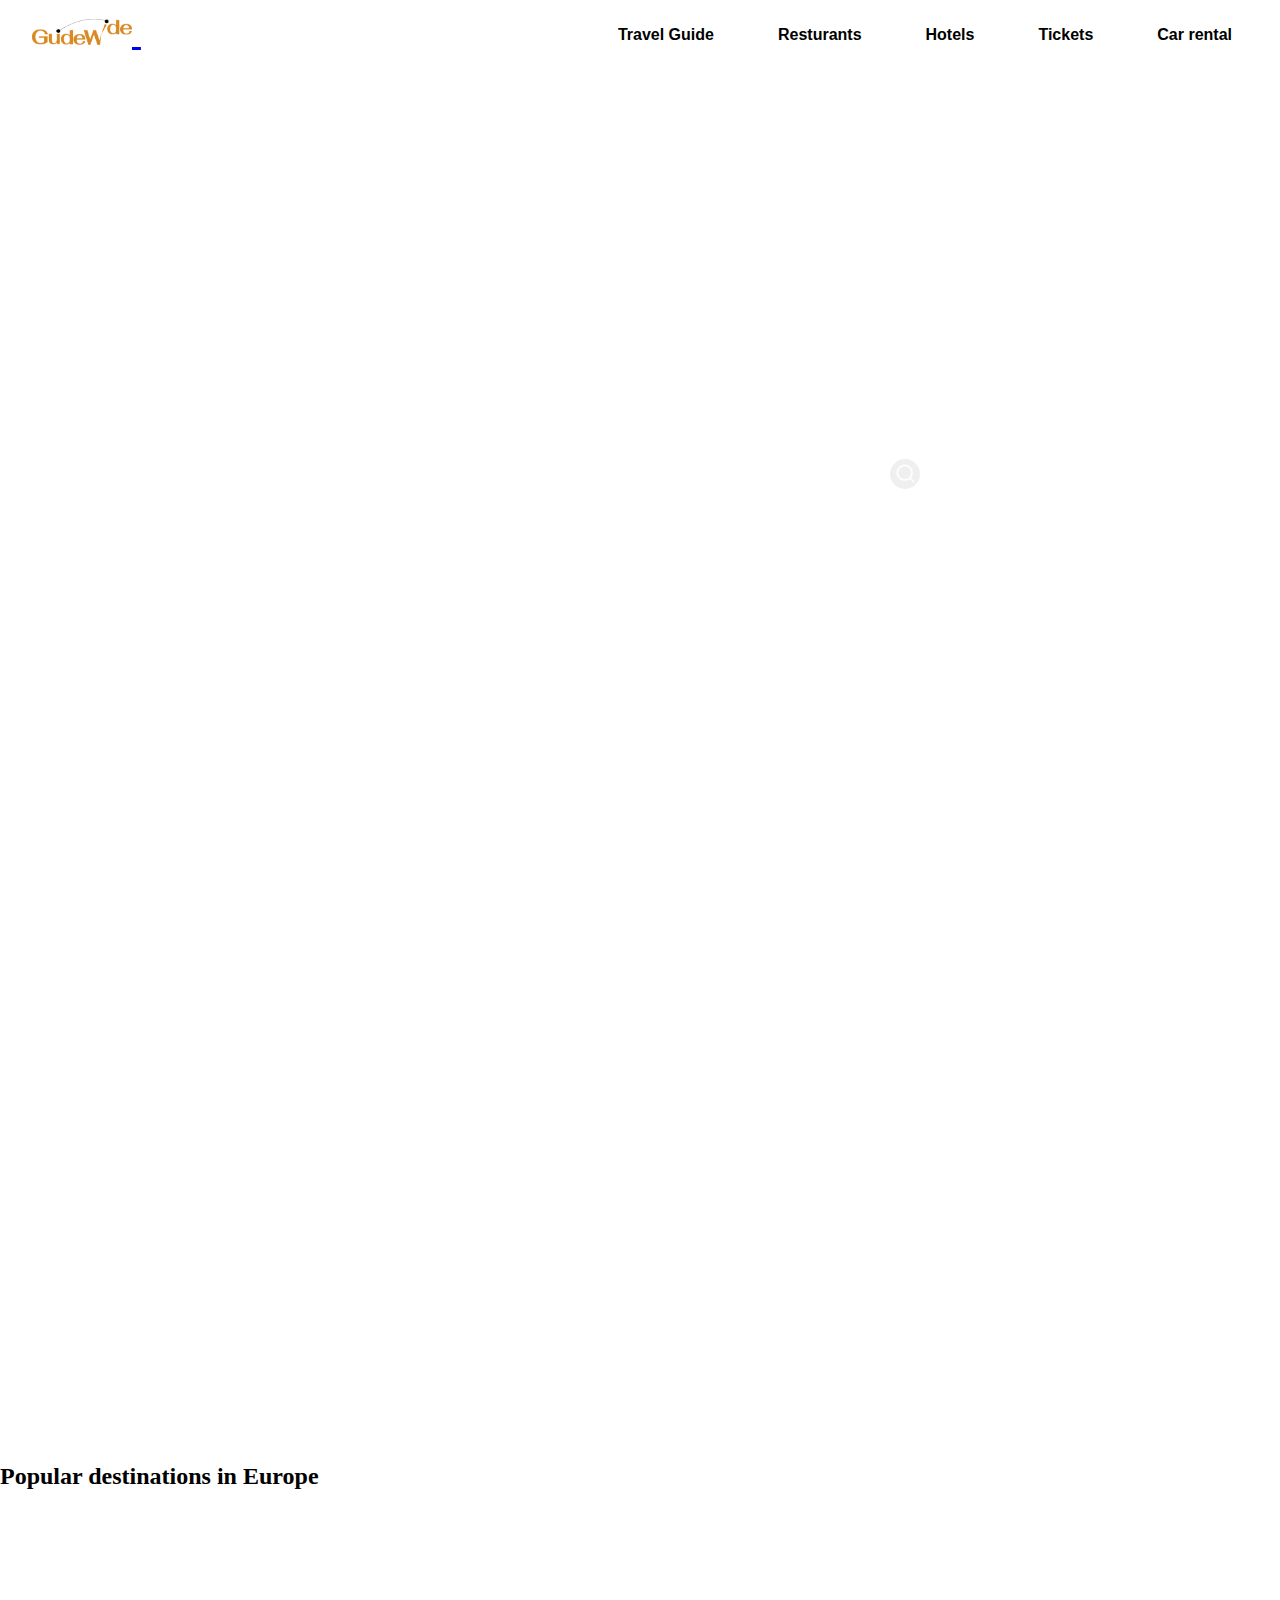
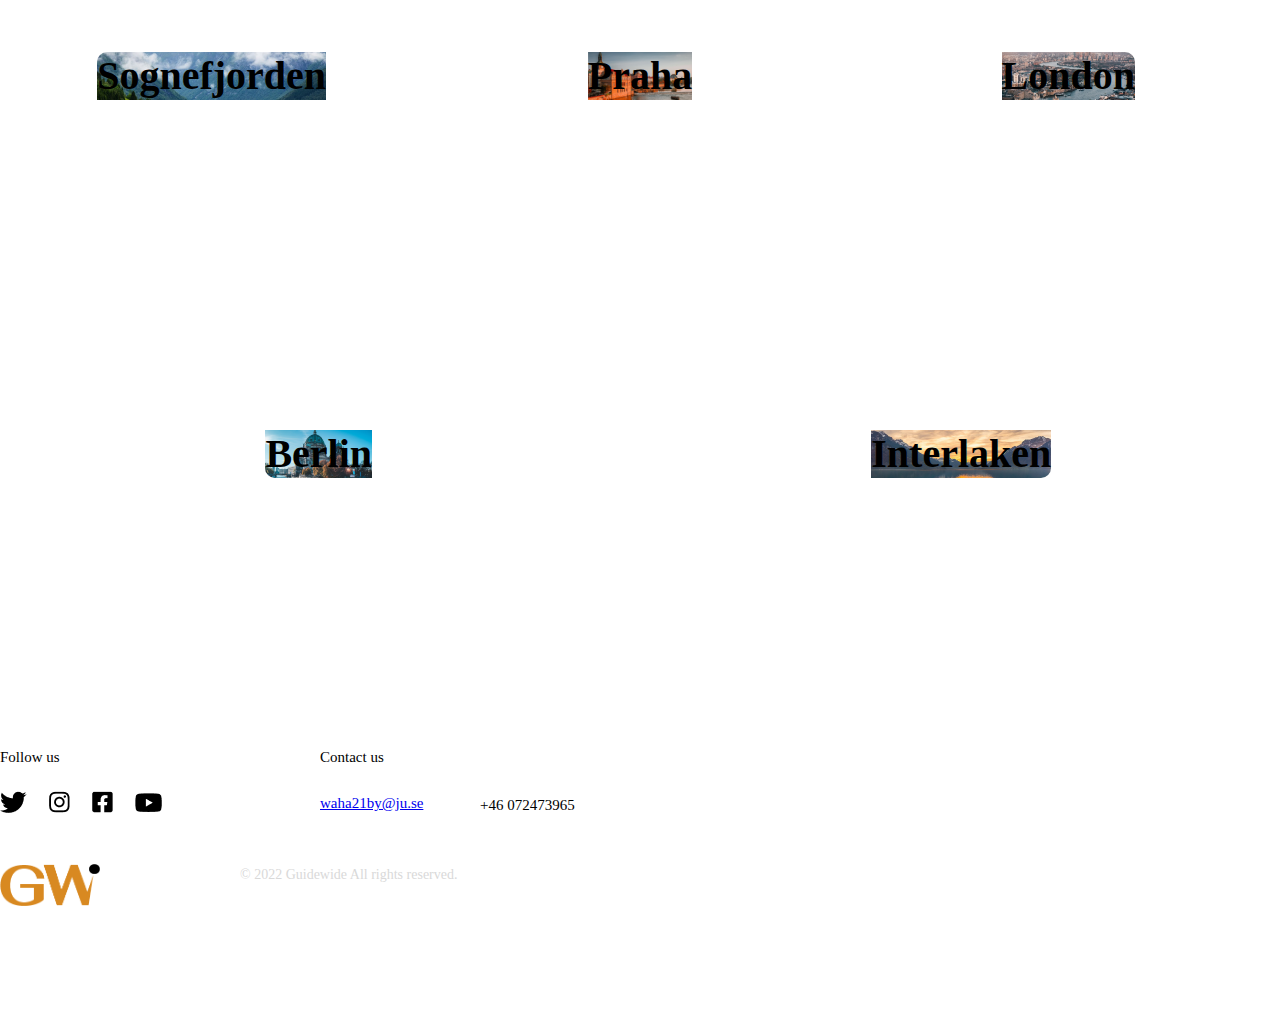
==== index.html @ 98cd961d "new" ====
<!DOCTYPE html>
<html>
  <head>
    <meta charest="utf-8" />
    <meta http-equiv="X-UA-Compatible" content="IE=edge" />
    <meta name="viewport" content="width=device-width, initial-scale=1.0" />
    <title>mainpage</title>
    <link rel="stylesheet" type="text/css" href="mainpage.css" />
    <style lang="scss" scoped></style>
  </head>
  <body>
    <nav>
      <div class="container">
        <h1>
          <a href="untitled-1.html">
            <img class="gw-logo" src="guidewide.png" alt="logo" />
          </a>
          <a href="untitled-1.html">
            <img class="gw-logo-2" src="logo-2.png" alt="small-logo" />
          </a>
        </h1>
        <div class="menu">
          <a href="#">Travel Guide</a>
          <a href="#">Resturants</a>
          <a href="#" class="is-active">Hotels</a>
          <a href="#">Tickets</a>
          <a href="#">Car rental</a>
        </div>
        <!-- class="is-active" Put this in one of the toolbars a href tags to make it always be active (like you are on the page) -->

        <button class="hamburger">
          <span></span>
          <span></span>
          <span></span>
        </button>
      </div>
    </nav>

    <!-- Scrolling-images -->

    <div class="Scrolling-images">
      <img src="Group 2.png" alt="" class="cities" />
      <form action="" class="search-bar">
        <input type="text" name="q" />
        <button type="submit">
          <img class="search" src="search.png" alt="searchicon" />
        </button>
      </form>
    </div>

    <br />
    <br />

    <!-- popular -->
    <div class="popular">
      <p class="p-name">Popular destinations in Europe</p>
      <br />
      <br />
      <div class="p">
        <div class="p-guid">
          <div class="Sognefjorden"><p class="p-photo">Sognefjorden</p></div>
          <div class="Praha"><p class="p-photo">Praha</p></div>
          <div class="London"><p class="p-photo">London</p></div>
          <div class="Berlin"><p class="p-photo">Berlin</p></div>
          <div class="Interlaken"><p class="p-photo">Interlaken</p></div>
        </div>
      </div>
    </div>
    <br />
    <br />
    <br />
    <br />
    <br />
    <div class="contect">
      <div class="c">
        <p class="follow-us">Follow us</p>
        <p class="contact-us">Contact us</p>
        <p class="phonenumber">+46 072473965</p>
        <a href="waha21by@ju.se" class="ema">waha21by@ju.se </a>
        <img src="icons.png" alt="icons" class="icons" />
      </div>
    </div>
    <br />
    <br />
    <br />
    <div class="footer">
      <div class="f">
        <img src="logo-2.png" alt="Logotype-small" class="Logotype-small" />
        <p class="footertext">© 2022 Guidewide All rights reserved.</p>
      </div>
    </div>
    <script src="main.js"></script>
  </body>
</html>
---- mainpage.css ----
<<<<<<< HEAD
=======
body
{
    position: relative;
    width: 100%;
    margin: auto;
    height: 1024px;
    overflow-y: scroll;
}
.footer
{
    position: absolute;
    width: 100%;
    height: 100px;
    top: 2435px;/* Set specific height according to content */
    background-color: #484848
}
.f
{
    width: 1440px;
    height: 100px;
    margin: 0 auto;
}
.footertext{
    position: relative;
    width: 295px;
    height: 18px;
    left: 90px;
    top: -10px;
    font-family: 'Inter';
    font-style: normal;
    font-weight: 200;
    font-size: 14px;
    line-height: 17px;
    color: #D9D9D9;
}
.logotype-small
{
    position: relative;
    width: 60px;
    margin-left: 30px;
    margin-top: 10px;
}
.contect
{
    position: absolute;
    width: 100%;
    height: 55px;
    top: 2349px;
}
.c
{
    width: 1440px;
    height: 55px;
    margin: 0 auto;
    display: grid; 
    grid-auto-columns: 1fr; 
    grid-template-columns: 25% 12.5% 12.5% 50%; 
    grid-template-rows: 25px 30px; 
    grid-template-areas: 
      "follow-us contact-us contact-us ."
      "icons ema phonenumber ."; 
    justify-items: stretch; 
  }

.follow-us 
{ 
    grid-area: follow-us; 
    font-family: 'Inter';
    font-style: normal;
    /* font-weight: 500; */
    font-size: 15px;
    /* line-height: 24px; */
}
.contact-us 
{ 
    grid-area: contact-us; 
    font-family: 'Inter';
    font-style: normal;
    /* font-weight: 500; */
    font-size: 15px;
    /* line-height: 24px; */
}
.icons 
{ 
    grid-area: icons; 
    max-width:162px;
}
.ema 
{ 
    grid-area: ema; 
    font-family: 'Inter';
    font-style: normal;
    font-weight: 400;
    font-size: 15px;
    line-height: 24px;
}
.phonenumber 
{ 
    grid-area: phonenumber; 
    font-family: 'Inter';
    font-style: normal;
    font-weight: 400;
    font-size: 15px;
    line-height: 29px;
}
.ema,.icons
{
    transform: translate(0px,17px);
}

/*                      */

.popular
{
    position: absolute;
    width: 100%;
    height: 755px;
    top: 1462px;
}
.p
{
    width: 1440px;
    height: 755px;
    margin: 0 auto;
}
.p-name
{
    font-family: 'Inter';
    font-style: normal;
    font-weight: 600;
    font-size: 24px;
    line-height: 29px;
}
.p-guid
{
    display: grid; 
    grid-auto-columns: 1fr; 
    grid-template-columns: 219px 219px 219px 219px 219px 219px; 
    grid-template-rows: 311px 365px; 
    gap: 0em 0px; 
    grid-template-areas: 
      "Sognefjorden Sognefjorden Praha Praha London London"
      "Berlin Berlin Berlin Interlaken Interlaken Interlaken"; 
    justify-items: center; 
    align-items: center;
}
.Sognefjorden 
{ 
    /* width: 438px;
    height: 311px; */
    grid-area: Sognefjorden; 
    border-radius: 10px 0px 0px 0px;
    background: url("Rectangle 16.jpg");
}
.Praha
{ 
    /* width: 438px;
    height: 311px; */
    grid-area: Praha; 
    background: url("Rectangle 17.jpg");
}
.London 
{ 
    grid-area: London; 
    border-radius: 0px 10px 0px 0px;
    background: url("Rectangle 18.jpg");
}
.Berlin 
{ 
    /* width: 658px;
    height: 365px; */
    grid-area: Berlin; 
    border-radius: 0px 0px 0px 10px;
    background: url("Rectangle 19.jpg");
}
.Interlaken 
{ 
    /* width: 658px;
    height: 365px; */
    grid-area: Interlaken; 
    border-radius: 0px 0px 10px 0px;
    background: url("Rectangle 20.jpg");
}
.p-photo
{
    font-family: 'Inter';
    font-style: normal;
    font-weight: 700;
    font-size: 40px;
    line-height: 48px;
}
>>>>>>> 14fe609f435443db5be80277ffaf042b148bdc26
:root {
    --primary: #d88921;
    --light: #eeeeee;
    --dark: #777777;
    --spacer: 1rem;
  }
  * {
    margin: 0;
    padding: 0;
    box-sizing: border-box;
    font-family: Arial, Helvetica, sans-serif;
  }
  /*list color (toolbar)*/
  li {
    color: #ffffff;
  }
  .gw-logo {
    width: 100px;
  }
  .gw-logo-2 {
    visibility: hidden;
    width: 60px;
  }
  /* Alignment for toolbar */
  .container {
    max-width: 1280px;
    margin: 0 auto;
    display: flex;
    align-items: center;
    justify-content: space-between;
  }
  /*nav: properties for toolbar color etc*/
  nav {
    background-color: var(--dark);
    padding: 16px 32px;
    border-bottom: 3px solid var(--primary);
  }
  /*Hamburger */
  .menu {
    display: none;
    flex: 1 1 0%;
    justify-content: flex-end;
    margin: 0px -16px;
  }
  /* Border and properties for "about..." in toolbar*/
  .menu a {
    color: var(--light);
    margin: 0 16px;
    font-weight: 600;
    text-decoration: none;
    transition: 0.4s;
    padding: 8px 16px;
    border-radius: 99px;
  }
  
  /*Higlighting which page we are on*/
  /*When hover is orange*/
  .menu a.is-active,
  .menu a:hover {
    background-color: var(--primary);
  }
  
  .hamburger {
    display: block;
    position: relative;
    z-index: 1;
  
    user-select: none;
  
    appearance: "none";
    border: none;
    outline: none;
    background: none;
    cursor: pointer;
  }
  
  .hamburger span {
    display: block;
    width: 33px;
    height: 4px;
    margin-bottom: 5px;
    position: relative;
  
    background-color: var(--light);
    border-radius: 6px;
    z-index: 1;
  
    transform-origin: 0 0;
  
    transition: 0.4s;
  }
  
  .hamburger:hover span:nth-child(2) {
    transform: translateX(10px);
    background-color: var(--primary);
  }
  
  .hamburger.is-active span:nth-child(1) {
    transform: translate(0px, -2px) rotate(45deg);
  }
  
  .hamburger.is-active span:nth-child(3) {
    transform: translate(-3px, 3px) rotate(-45deg);
  }
  
  .hamburger.is-active span:nth-child(2) {
    opacity: 0;
    transform: translateX (15px);
  }
  
  .hamburger.is-active:hover span {
    background-color: var(--primary);
  }
  /* Berlin picture with properties */
  .Scrolling-images {
    width: 100%;
    min-height: 810px;
    /* padding: 5%; */
    /* z-index: -1; */
    
                                
    display: flex;
    align-items: center;
    justify-content: center;
  }
  .city{
    /* position: absolute; */
    /* width: 4320px; */
    /* height: 810px; */
    overscroll-behavior-inline: contain;
  }
  /*search bar properties to fit image of berlin*/
  .search-bar {
    z-index: 1;
    width: 100%;
    max-width: 600px;
    height: 40px;
    background: rgba(255, 255, 255, 0.6);
    display: flex;
    align-items: center;
    border-radius: 60px;
    padding: 10px 20px;

  }
  /*search-bar input field style to fit */
  .search-bar input {
    background: transparent;
    flex: 1;
    border: 0;
    outline: none;
    padding: 24px 20px;
    font-size: 20px;

  }
  /*img in search-bar*/
  .search-bar button img {
    width: 20px;
  }
  .search-bar button {
    border-radius: 50%;
    border: 0;
    width: 30px;
    height: 30px;
    cursor: pointer;
  }
  .top-3 {
    margin-left: 90px;
    margin-top: -170px;
    position: absolute;
    color: #eeeeee;
    font-family: "Gill Sans", "Gill Sans MT", Calibri, "Trebuchet MS", sans-serif;
  }
  
  /*Scroll for pictures*/
  
  .media-scroller {
    display: grid;
    gap: var(--spacer);
    grid-auto-flow: column;
    grid-auto-columns: 30%;
  
    overflow-x: auto;
    overscroll-behavior-inline: contain;
    padding: 0 var(--spacer) var(--spacer);
  }
  .media-element {
    display: grid;
    grid-template-rows: min-content;
    gap: var(--spacer);
    padding: var(--spacer);
    background: whitesmoke;
    border-radius: 10px;
    box-shadow: 2px 2px #eeeeee;
  }
  .media-element > img {
    inline-size: 100%;
    aspect-ratio: 16 / 9;
    object-fit: cover;
  }
  
  /*Paragraph in hotel*/
  .media-element > p {
    font-family: "Gill Sans", "Gill Sans MT", Calibri, "Trebuchet MS", sans-serif;
    text-align: center;
  }
  
  /*At what pixels will the hamburger show up */
  @media (min-width: 880px) {
    .hamburger {
      display: none;
    }
    .menu {
      display: flex;
    }
  }
  /*At what pictures we swap big logo to small*/
  @media (max-width: 880px) {
    .gw-logo {
      display: none;
    }
  }
  @media (max-width: 880px) {
    .gw-logo-2 {
      visibility: visible;
    }
  }
  /* footer */
  
  footer {
    width: 100%;
    height: 100px;
    background: #444444;
    /* I don't not why I can not set background  */
  }
  
  .f {
    max-width: 1280px;
    margin: 0 auto;
    display: flex;
    gap: 50px;
    align-items: center;
    justify-content: flex-start;
  }
  
  .Logotype-small{
    max-width: 100px;
  }
  /* popular */
  .popular{
    width: 100%;
    height: 755px;
  }
  .p-name ,.p {
    max-width: 1280px;
    margin: 0 auto;
  }  
  .p-name{
    font-family: 'Inter';
    font-style: normal;
    font-weight: 600;
    font-size: 24px;
    line-height: 29px;
  }
  
  .p-guid { 
    height: 750px;
    display: grid; 
    grid-auto-columns: 1fr; 
    grid-template-columns: 1fr 1fr 1fr 1fr 1fr 1fr; 
    grid-template-rows: 0.8fr 1.2fr; 
    gap: 5px 5px; 
    grid-template-areas: 
      "Sognefjorden Sognefjorden Praha Praha London London"
      "Berlin Berlin Berlin Interlaken Interlaken Interlaken"; 
    /* justify-content: center; 
    align-content: center; */
    font-family: 'Inter';
    font-style: normal;
    font-weight: 700;
    font-size: 42px;
    line-height: 51px;
    vertical-align: middle;
    text-align: center;
  }

.Sognefjorden { 
grid-area: Sognefjorden; 
background-image: url('Rectangle 16.jpg');
background-position: center;
background-size: cover;
border-radius: 10px 0px 0px 0px;
}
.Praha { 
grid-area: Praha; 
background-image: url('Rectangle 17.jpg');
background-position: center;
background-size: cover;
}
.London { 
grid-area: London; 
background-image: url('Rectangle\ 18.png');
background-position: center;
background-size: cover;
border-radius: 0px 10px 0px 0px;
}
.Berlin { 
grid-area: Berlin; 
background-image: url('Rectangle\ 19.png');
background-position: center;
background-size: cover;
border-radius: 0px 0px 0px 10px;
}
.Interlaken { 
grid-area: Interlaken; 
background-image: url('Rectangle\ 20.png');
background-position: center;
background-size: cover;
border-radius: 0px 0px 10px 0px;
}
/* footer */

.footer {
width: 100%;
height: 200px;
background: var(--dark);
}
.footer-text {
color: #ffffff;
}

.f {
max-width: 1350px;
margin: 0 auto;
display: flex;
gap: 50px;
align-items: center;
justify-content: flex-start;
}

.logotype-small {
max-width: 60px;
margin-top: 10px;
margin-left: 30px;
}
/* contect */
.contect {
width: 100%;
height: 55px;
}
.c {
max-width: 1280px;
height: 55px;
margin: 0 auto;
display: grid;
grid-auto-columns: 1fr;
grid-template-columns: 25% 12.5% 12.5% 50%;
grid-template-rows: 25px 50px;
grid-template-areas:
    "follow-us contact-us contact-us ."
    "icons ema phonenumber .";
justify-items: stretch;
}
.follow-us 
{ 
    grid-area: follow-us; 
    font-family: 'Inter';
    font-style: normal;
    font-size: 15px;
}
.contact-us 
{ 
    grid-area: contact-us; 
    font-family: 'Inter';
    font-style: normal;
    font-size: 15px;
}
.icons {
grid-area: icons;
max-width: 162px;
}
.ema {
grid-area: ema;
font-family: "Inter";
font-style: normal;
font-weight: 400;
font-size: 15px;
line-height: 24px;
}
.phonenumber {
grid-area: phonenumber;
font-family: "Inter";
font-style: normal;
font-weight: 400;
font-size: 15px;
line-height: 29px;
}
.ema,
.icons,
.phonenumber {
transform: translate(0px, 17px);
}
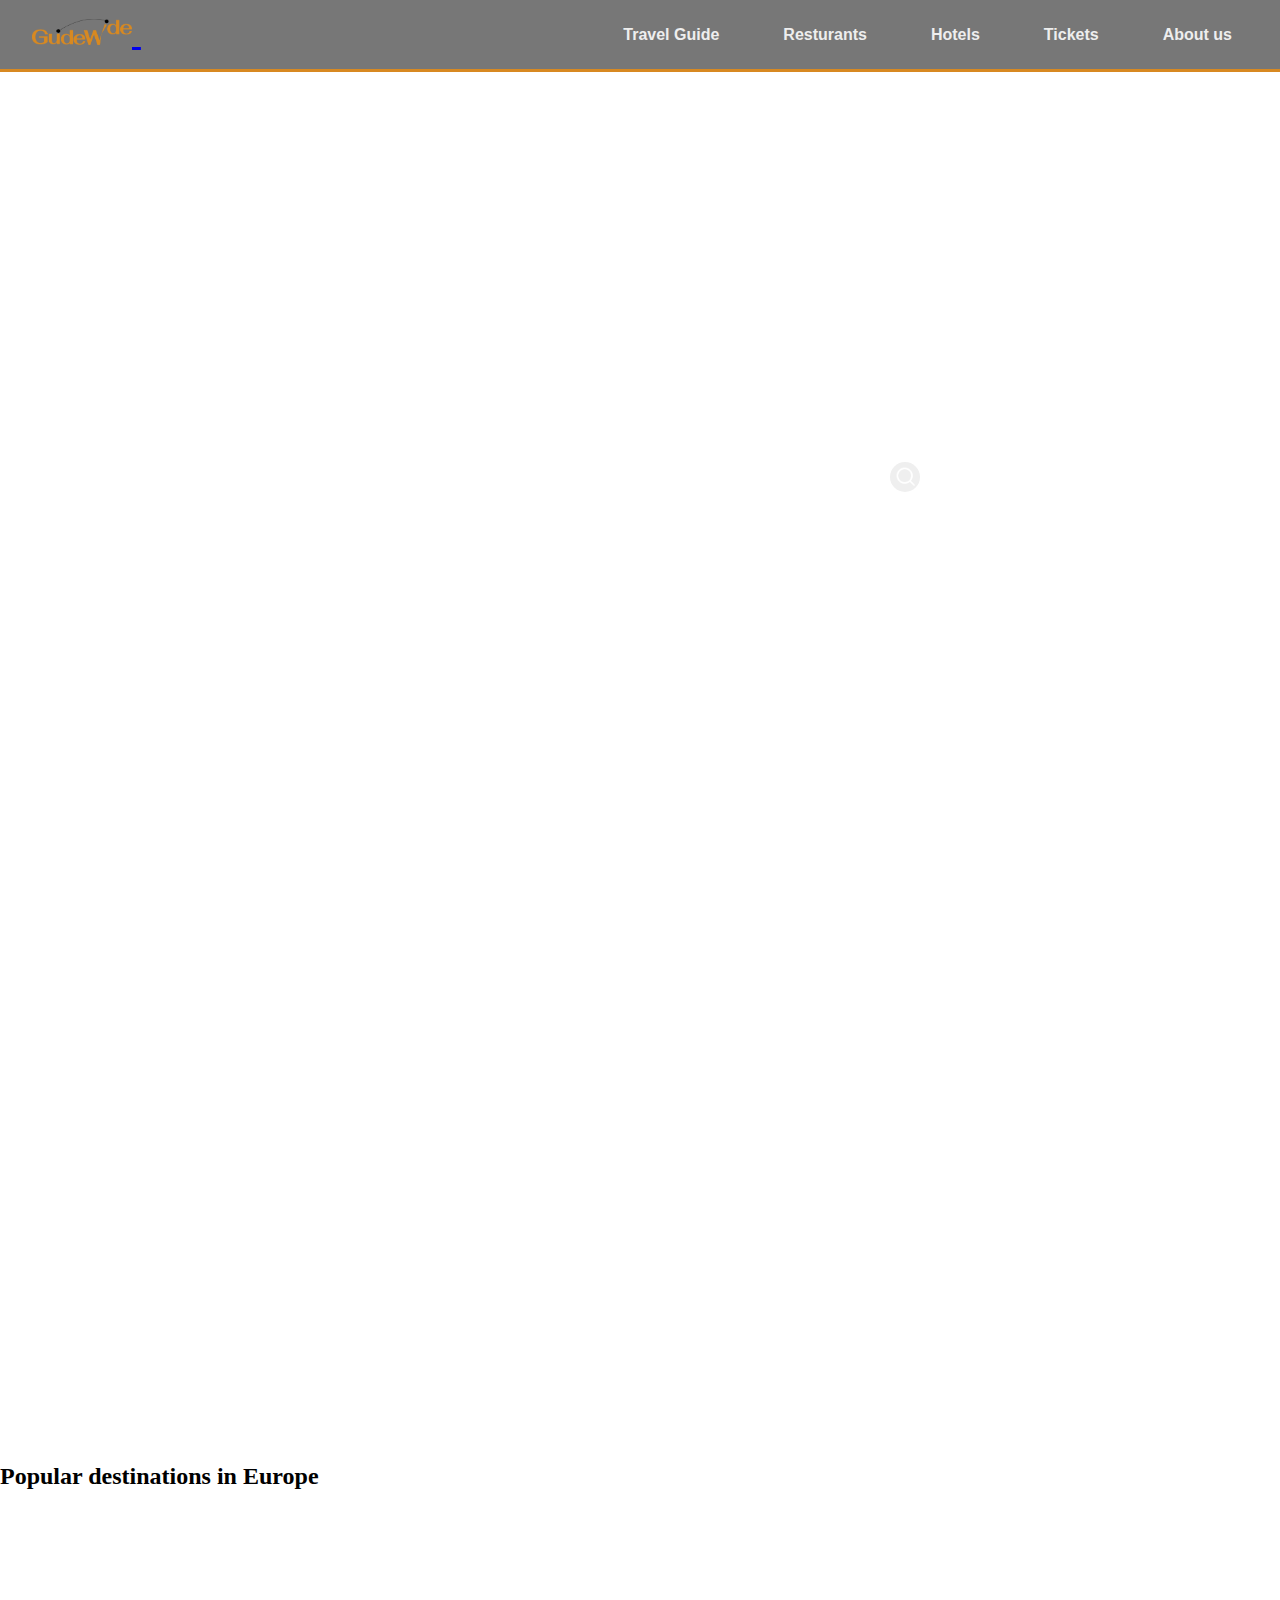
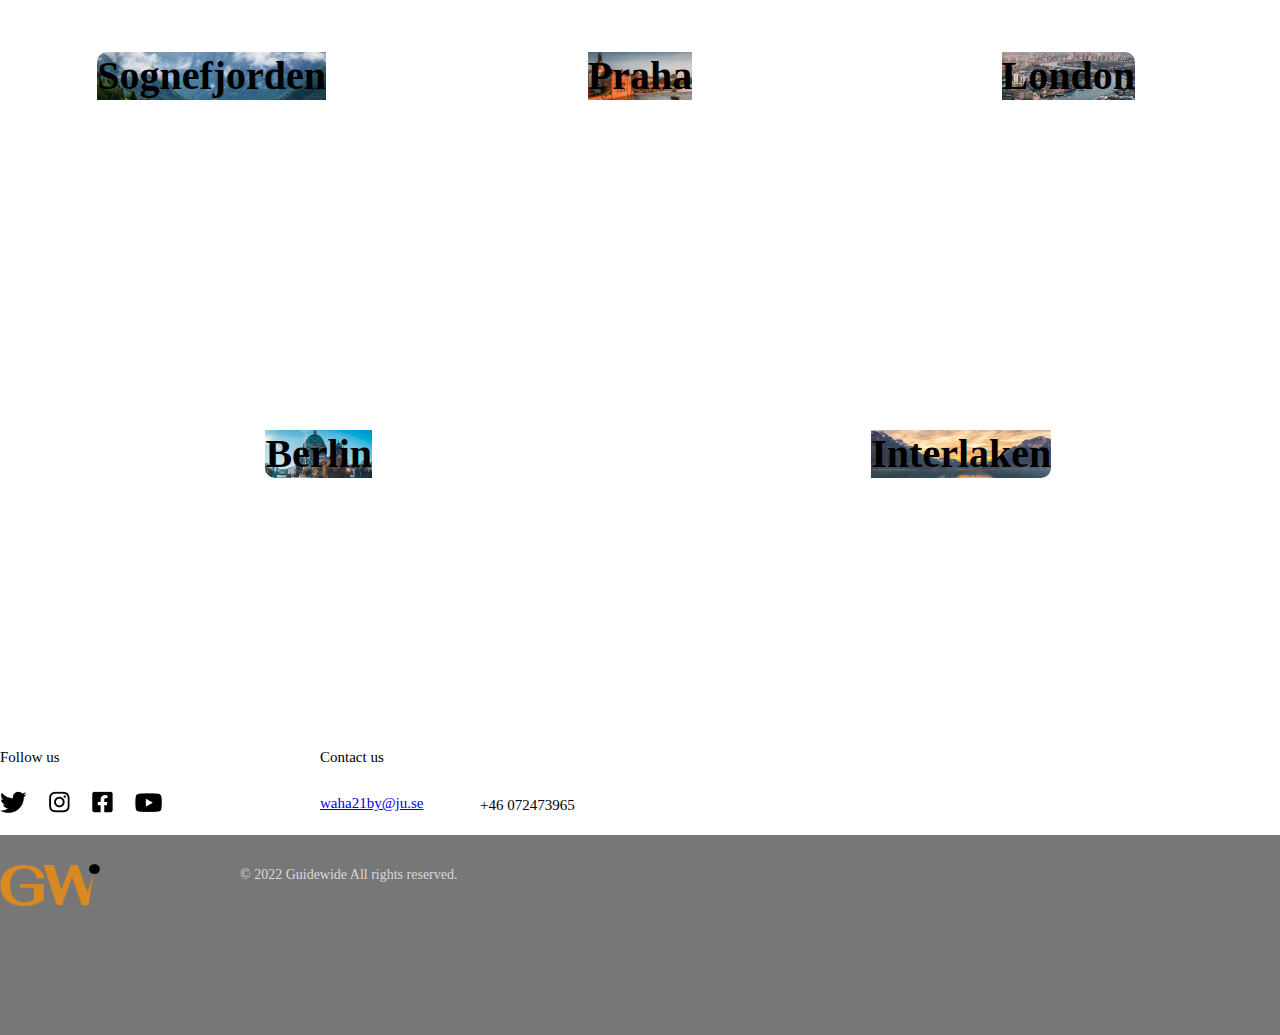
==== commit 0312cc12: "changes to name in files" ====
--- a/index.html
+++ b/index.html
@@ -12,19 +12,19 @@
     <nav>
       <div class="container">
         <h1>
-          <a href="untitled-1.html">
+          <a href="index.html">
             <img class="gw-logo" src="guidewide.png" alt="logo" />
           </a>
-          <a href="untitled-1.html">
+          <a href="index.html">
             <img class="gw-logo-2" src="logo-2.png" alt="small-logo" />
           </a>
         </h1>
         <div class="menu">
           <a href="#">Travel Guide</a>
           <a href="#">Resturants</a>
-          <a href="#" class="is-active">Hotels</a>
+          <a href="hotel.html">Hotels</a>
           <a href="#">Tickets</a>
-          <a href="#">Car rental</a>
+          <a href="#">About us</a>
         </div>
         <!-- class="is-active" Put this in one of the toolbars a href tags to make it always be active (like you are on the page) -->
 
--- a/mainpage.css
+++ b/mainpage.css
@@ -1,5 +1,3 @@
-<<<<<<< HEAD
-=======
 body
 {
     position: relative;
@@ -191,7 +189,7 @@
     font-size: 40px;
     line-height: 48px;
 }
->>>>>>> 14fe609f435443db5be80277ffaf042b148bdc26
+
 :root {
     --primary: #d88921;
     --light: #eeeeee;
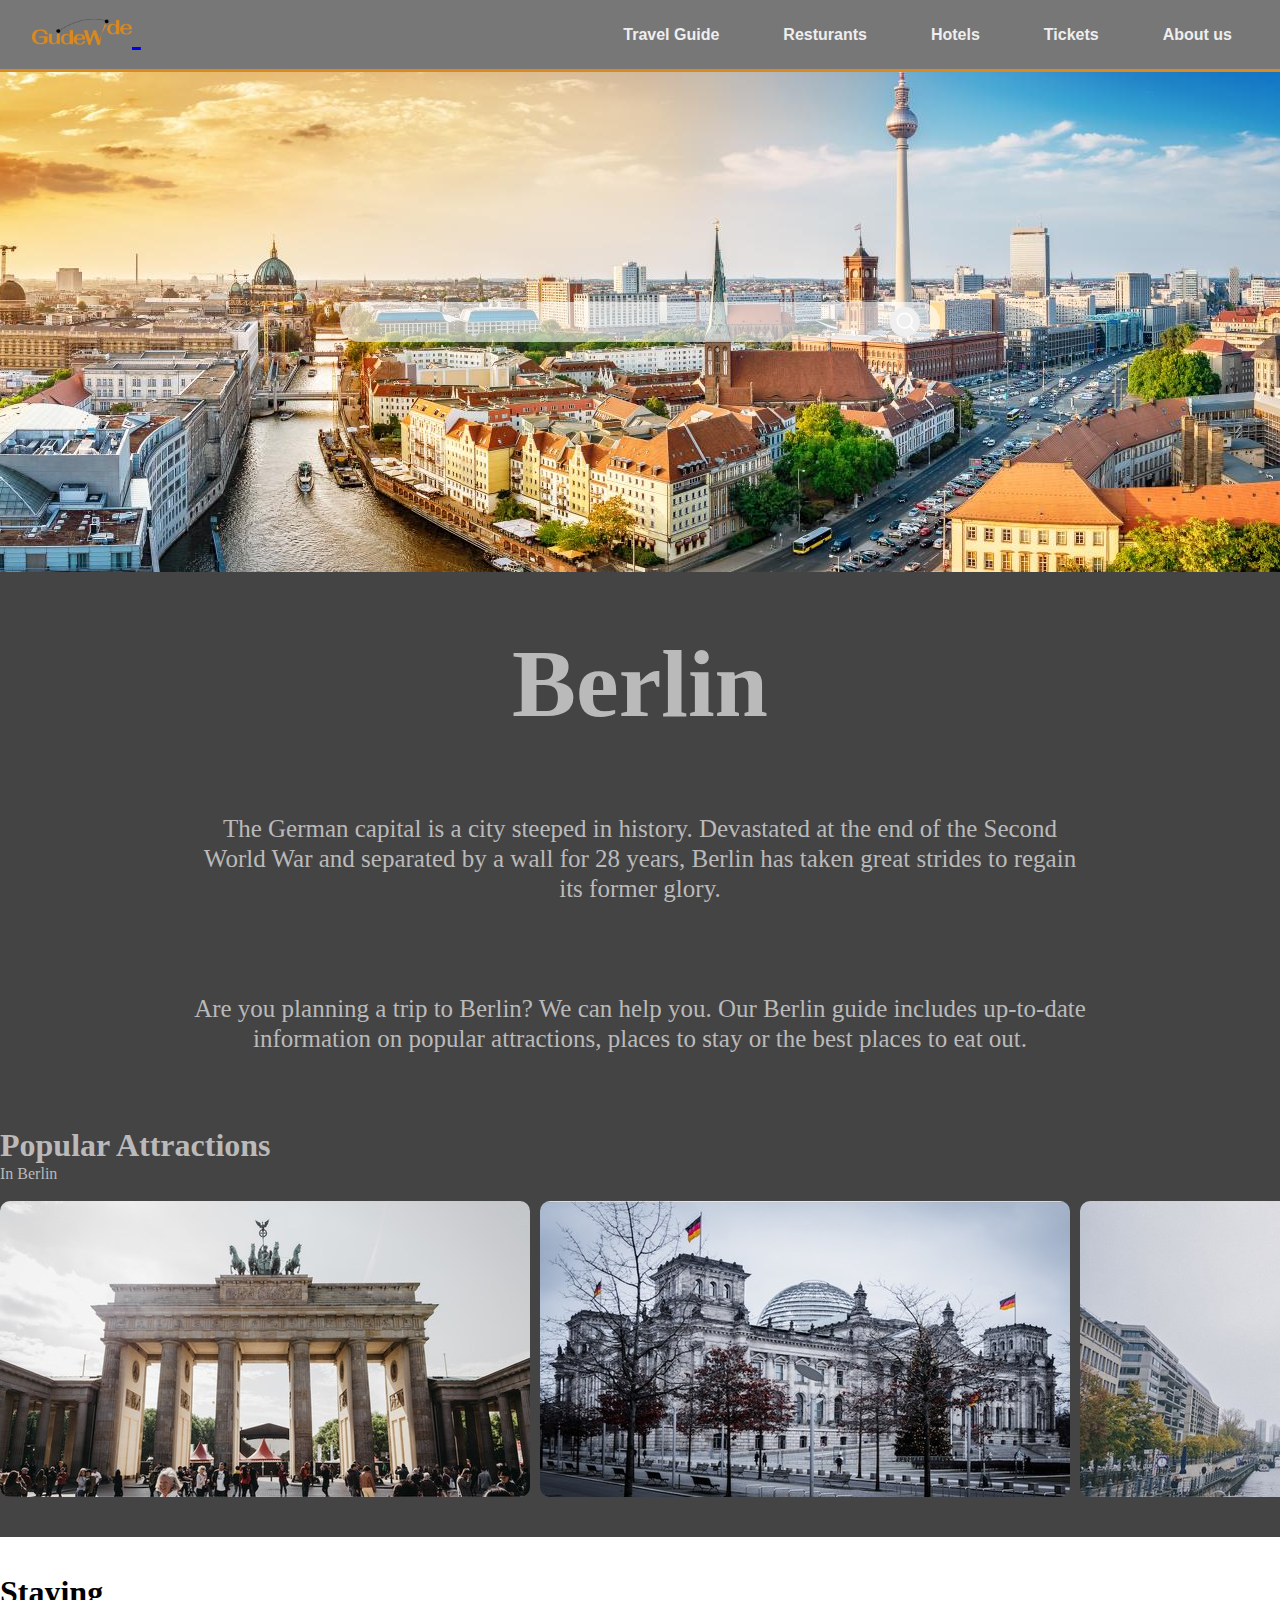
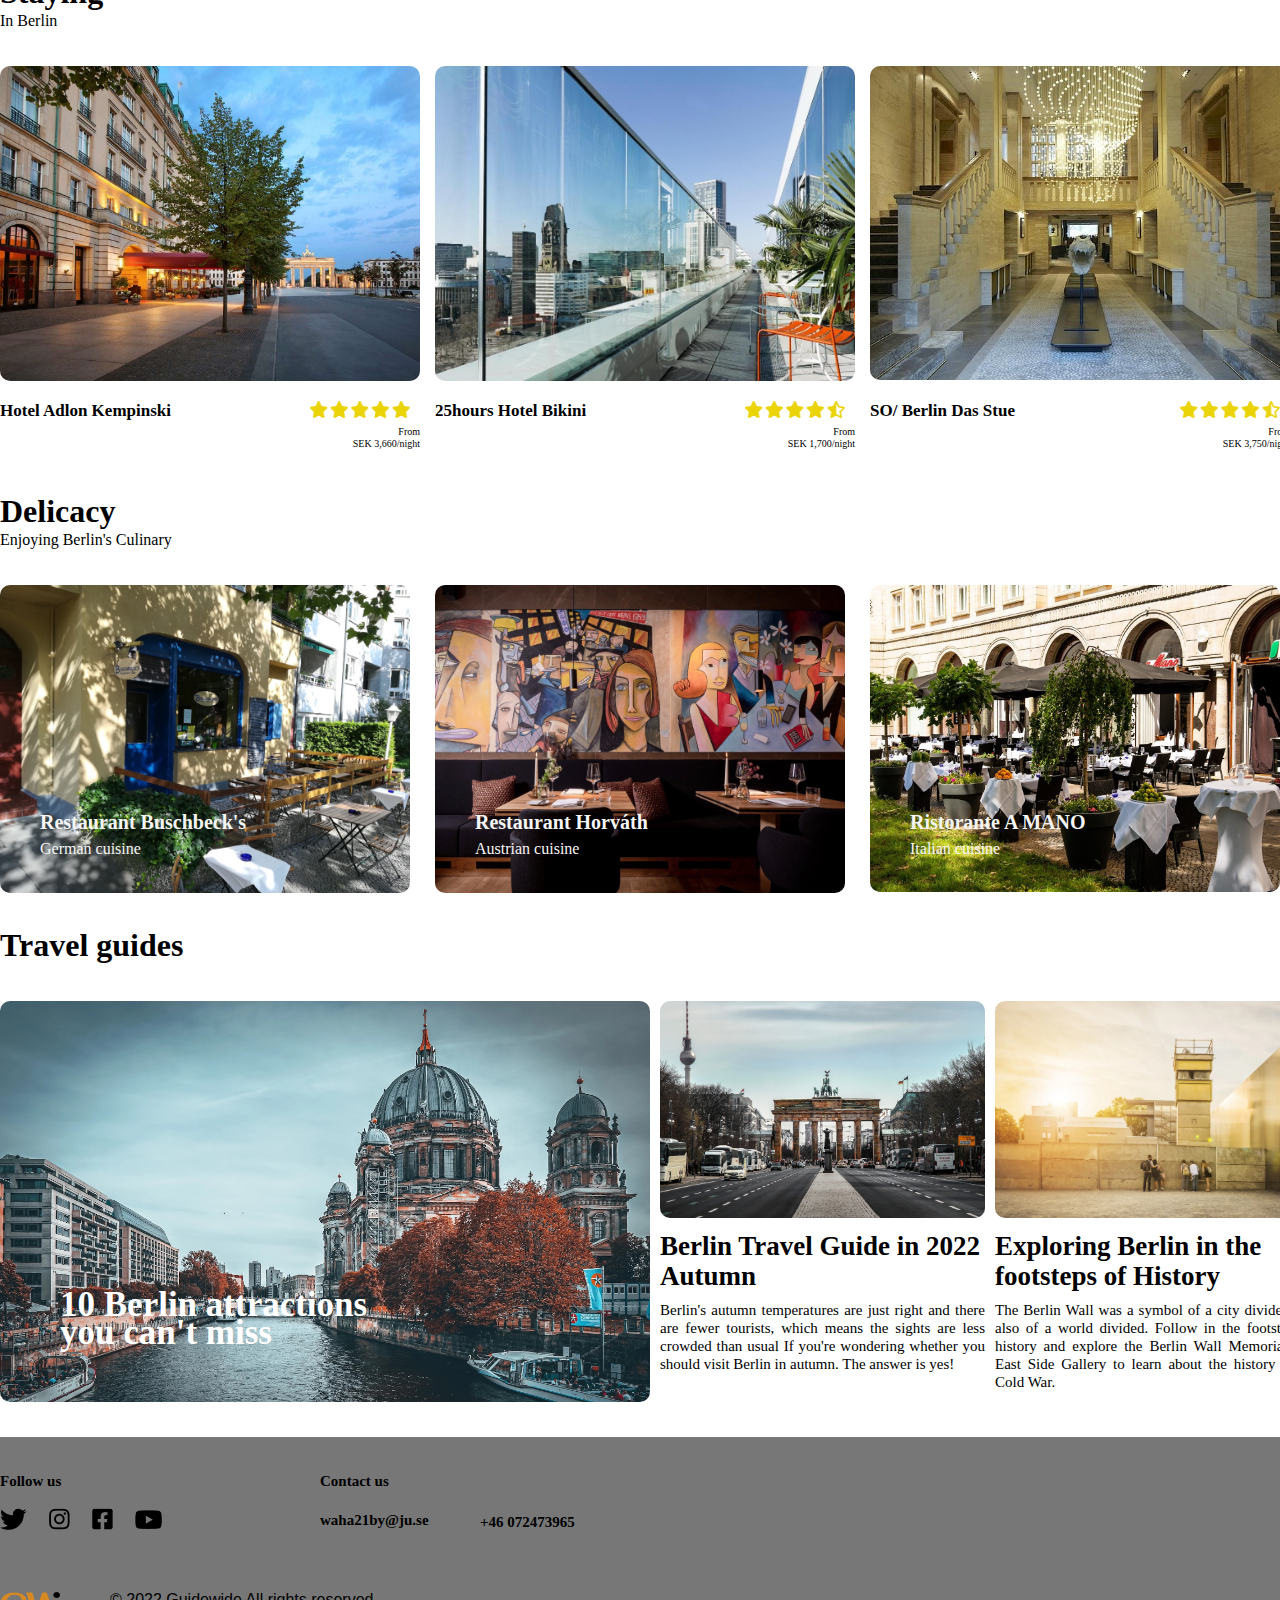
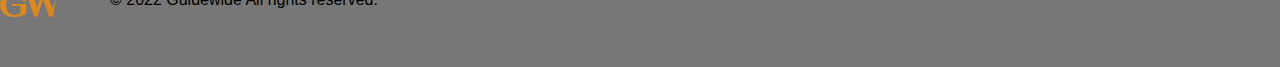
==== commit dea4b875: "front page again..." ====
--- a/index.html
+++ b/index.html
@@ -1,10 +1,12 @@
 <!DOCTYPE html>
 <html>
   <head>
-    <meta charest="utf-8" />
-    <meta http-equiv="X-UA-Compatible" content="IE=edge" />
-    <meta name="viewport" content="width=device-width, initial-scale=1.0" />
-    <title>mainpage</title>
+    <meta
+      charest="utf-8"
+      name="viewport"
+      content="width=device-width, initial-scale=1.0"
+    />
+    <title>My work</title>
     <link rel="stylesheet" type="text/css" href="mainpage.css" />
     <style lang="scss" scoped></style>
   </head>
@@ -35,60 +37,154 @@
         </button>
       </div>
     </nav>
+  </nav>
+  <div class="container-2">
+    <form action="" class="search-bar">
+      <input type="text" name="q" />
+      <button type="submit">
+        <img class="search" src="search.png" alt="searchicon" />
+      </button>
+    </form>
+  </div>
 
-    <!-- Scrolling-images -->
-
-    <div class="Scrolling-images">
-      <img src="Group 2.png" alt="" class="cities" />
-      <form action="" class="search-bar">
-        <input type="text" name="q" />
-        <button type="submit">
-          <img class="search" src="search.png" alt="searchicon" />
-        </button>
-      </form>
+<!-- image scoller -->
+  <div class="grey">
+    <br>
+    <br>
+    <br>
+    <!-- Berlin -->
+    <p class="Berlin">Berlin</p>
+    <br>
+    <br>
+    <br>
+    <br>
+    <p class="btext">The German capital is a city steeped in history. Devastated at the end of the Second World War and separated by a wall for 28 years, Berlin has taken great strides to regain its former glory.
+      <br><br><br><br>Are you planning a trip to Berlin? We can help you. Our Berlin guide includes up-to-date information on popular attractions, places to stay or the best places to eat out.
+    </p>
+    <br>
+    <br>
+    <br>
+    <br>
+    <div class="text">
+      <p class="text1">Popular Attractions </p>
+      <p class="text2">In Berlin</p>
     </div>
-
-    <br />
-    <br />
-
-    <!-- popular -->
-    <div class="popular">
-      <p class="p-name">Popular destinations in Europe</p>
+    <br>
+    <div class="image-scroller">
+      <div class="Cityscapes5">
+        <img src="Rectangle (5).jpg" alt="Cityscapes" class="Cityscapes">
+      </div>
+      <div class="Cityscapes4">
+        <img src="Rectangle (6).jpg" alt="Cityscapes" class="Cityscapes">
+      </div>
+      <div class="Cityscapes3">
+        <img src="Rectangle (7).jpg" alt="Cityscapes" class="Cityscapes">
+      </div>
+      <div class="Cityscapes2">
+        <img src="Rectangle (8).jpg" alt="Cityscapes" class="Cityscapes">
+      </div>
+      <div class="Cityscapes1">
+        <img src="Rectangle (9).jpg" alt="Cityscapes" class="Cityscapes">
+      </div>
+    </div>
+    <br>
+    <br>
+  </div>
+  <br />
+  <br />
+  <!-- hotel -->
+  <div class="hotel">
+    <div class="h">
+      <p class="name1">Staying</p>
+      <p class="name2">In Berlin</p>
       <br />
       <br />
-      <div class="p">
-        <div class="p-guid">
-          <div class="Sognefjorden"><p class="p-photo">Sognefjorden</p></div>
-          <div class="Praha"><p class="p-photo">Praha</p></div>
-          <div class="London"><p class="p-photo">London</p></div>
-          <div class="Berlin"><p class="p-photo">Berlin</p></div>
-          <div class="Interlaken"><p class="p-photo">Interlaken</p></div>
+      <div class="h-grid">
+        <div class="h-grid-1"><img src="hotel1.jpg" alt="hotel1" class="image1"></div>
+        <div class="h-grid-1-1"><img src="5stars.png" alt="5stars" class="stars"></div>
+        <div class="h-grid-1-text-1"><p class="htext1">Hotel Adlon Kempinski</p></div>
+        <div class="h-grid-1-text-2"><p class="htext2">From <br>SEK 3,660/night</p></div> 
+        <div class="h-grid-2"><img src="hotel2.jpg" alt="hotel2" class="image1"></div>
+        <div class="h-grid-2-1"><img src="4stars.png" alt="4stars" class="stars"></div>
+        <div class="h-grid-2-text-1"><p class="htext1">25hours Hotel Bikini</p></div>
+        <div class="h-grid-2-text-2"><p class="htext2">From <br>SEK 1,700/night</p></div>
+        <div class="h-grid-3"><img src="hotel3.jpg" alt="hotel3" class="image1"></div>
+        <div class="h-grid-3-1"><img src="4stars.png" alt="4stars" class="stars"></div>
+        <div class="h-grid-3-text-1"><p class="htext1">SO/ Berlin Das Stue</p></div>
+        <div class="h-grid-3-text-2"><p class="htext2">From <br>SEK 3,750/night</p></div>
+      </div>
+    </div>
+  </div>
+  <br />
+  <br />
+  <!-- restaurant -->
+  <div class="restaurant">
+    <div class="r">
+      <p class="name1">Delicacy</p>
+      <p class="name2">Enjoying Berlin's Culinary</p>
+      <br />
+      <br />
+      <div class="r-grid">
+        <div class="r-grid-1"><img src="restaurant1.jpg" alt="restaurant1" class="restaurant1"></div>
+        <div class="r-grid-1-text-1"><p class="rtext1">Restaurant Buschbeck's</p></div>
+        <div class="r-grid-1-text-2"><p class="rtext2">German cuisine</p></div> 
+        <div class="r-grid-2"><img src="restaurant2.jpg" alt="restaurant2" class="restaurant1"></div>
+        <div class="r-grid-2-text-1"><p class="rtext1">Restaurant Horváth</p></div>
+        <div class="r-grid-2-text-2"><p class="rtext2">Austrian cuisine</p></div>
+        <div class="r-grid-3"><img src="restaurant3.jpg" alt="restaurant3" class="restaurant1"></div>
+        <div class="r-grid-3-text-1"><p class="rtext1">Ristorante A MANO</p></div>
+        <div class="r-grid-3-text-2"><p class="rtext2">Italian cuisine</p></div>
+      </div>
+    </div>
+  </div>
+  <br />
+  <br />
+    <!-- travel guide -->
+    <div class="travel-guide">
+      <div class="t">
+        <p class="name1">Travel guides</p>
+        <br />
+        <br />
+        <div class="t-guide">
+          <div class="guide-1"><img src="guid1.jpg" alt="guid1" class="guid1"></div>
+          <div class="guide-1-text-1"><p class="text-1-1">10 Berlin attractions<br>you can't miss</p></div>
+          <div class="guide-2"><img src="guid2.jpg" alt="guid2" class="guid2"></div>
+          <div class="guide-2-text-1"><p class="text-1">Berlin Travel Guide in 2022 Autumn</p></div>
+          <div class="guide-2-text-2"><p class="text-2">Berlin's autumn temperatures are just right and there are fewer tourists, which means the sights are less crowded than usual If you're wondering whether you should visit Berlin in autumn. The answer is yes!</p></div>
+          <div class="guide-3"><img src="guid3.jpg" alt="guid3" class="guid2"></div>
+          <div class="guide-3-text-1"><p class="text-1">Exploring Berlin in the footsteps of History</p></div>
+          <div class="guide-3-text-2"><p class="text-2">The Berlin Wall  was  a symbol of  a city divided, and also of a world divided. Follow in the footsteps of history and explore the Berlin Wall Memorial, and East Side Gallery to learn about the history of the Cold War.</p></div>
         </div>
       </div>
     </div>
     <br />
     <br />
-    <br />
-    <br />
-    <br />
-    <div class="contect">
-      <div class="c">
-        <p class="follow-us">Follow us</p>
-        <p class="contact-us">Contact us</p>
-        <p class="phonenumber">+46 072473965</p>
-        <a href="waha21by@ju.se" class="ema">waha21by@ju.se </a>
-        <img src="icons.png" alt="icons" class="icons" />
+    <!-- footer -->
+    <div class="footer">
+      <br />
+      <br />
+      <div class="contect">
+        <div class="c">
+          <p class="follow-us">Follow us</p>
+          <p class="contact-us">Contact us</p>
+          <p class="phonenumber">+46 072473965</p>
+          <a href="waha21by@ju.se" class="ema">waha21by@ju.se </a>
+          <img src="icons.png" alt="icons" class="icons" />
+        </div>
       </div>
-    </div>
-    <br />
-    <br />
-    <br />
-    <div class="footer">
+      <br />
+      <br />
+      <br />
       <div class="f">
-        <img src="logo-2.png" alt="Logotype-small" class="Logotype-small" />
+        <img
+          src="logo-2.png"
+          alt="Logotype-small"
+          class="logotype-small"
+        />
         <p class="footertext">© 2022 Guidewide All rights reserved.</p>
       </div>
     </div>
-    <script src="main.js"></script>
+    <script src="main.js" defer></script>
+    
   </body>
 </html>
--- a/mainpage.css
+++ b/mainpage.css
@@ -1,593 +1,702 @@
-body
-{
-    position: relative;
-    width: 100%;
-    margin: auto;
-    height: 1024px;
-    overflow-y: scroll;
-}
-.footer
-{
-    position: absolute;
-    width: 100%;
-    height: 100px;
-    top: 2435px;/* Set specific height according to content */
-    background-color: #484848
-}
-.f
-{
-    width: 1440px;
-    height: 100px;
-    margin: 0 auto;
-}
-.footertext{
-    position: relative;
-    width: 295px;
-    height: 18px;
-    left: 90px;
-    top: -10px;
-    font-family: 'Inter';
-    font-style: normal;
-    font-weight: 200;
-    font-size: 14px;
-    line-height: 17px;
-    color: #D9D9D9;
-}
-.logotype-small
-{
-    position: relative;
-    width: 60px;
-    margin-left: 30px;
-    margin-top: 10px;
-}
-.contect
-{
-    position: absolute;
-    width: 100%;
-    height: 55px;
-    top: 2349px;
-}
-.c
-{
-    width: 1440px;
-    height: 55px;
-    margin: 0 auto;
-    display: grid; 
-    grid-auto-columns: 1fr; 
-    grid-template-columns: 25% 12.5% 12.5% 50%; 
-    grid-template-rows: 25px 30px; 
-    grid-template-areas: 
-      "follow-us contact-us contact-us ."
-      "icons ema phonenumber ."; 
-    justify-items: stretch; 
-  }
-
-.follow-us 
-{ 
-    grid-area: follow-us; 
-    font-family: 'Inter';
-    font-style: normal;
-    /* font-weight: 500; */
-    font-size: 15px;
-    /* line-height: 24px; */
-}
-.contact-us 
-{ 
-    grid-area: contact-us; 
-    font-family: 'Inter';
-    font-style: normal;
-    /* font-weight: 500; */
-    font-size: 15px;
-    /* line-height: 24px; */
-}
-.icons 
-{ 
-    grid-area: icons; 
-    max-width:162px;
-}
-.ema 
-{ 
-    grid-area: ema; 
-    font-family: 'Inter';
-    font-style: normal;
-    font-weight: 400;
-    font-size: 15px;
-    line-height: 24px;
-}
-.phonenumber 
-{ 
-    grid-area: phonenumber; 
-    font-family: 'Inter';
-    font-style: normal;
-    font-weight: 400;
-    font-size: 15px;
-    line-height: 29px;
-}
-.ema,.icons
-{
-    transform: translate(0px,17px);
-}
-
-/*                      */
-
-.popular
-{
-    position: absolute;
-    width: 100%;
-    height: 755px;
-    top: 1462px;
-}
-.p
-{
-    width: 1440px;
-    height: 755px;
-    margin: 0 auto;
-}
-.p-name
-{
-    font-family: 'Inter';
-    font-style: normal;
-    font-weight: 600;
-    font-size: 24px;
-    line-height: 29px;
-}
-.p-guid
-{
-    display: grid; 
-    grid-auto-columns: 1fr; 
-    grid-template-columns: 219px 219px 219px 219px 219px 219px; 
-    grid-template-rows: 311px 365px; 
-    gap: 0em 0px; 
-    grid-template-areas: 
-      "Sognefjorden Sognefjorden Praha Praha London London"
-      "Berlin Berlin Berlin Interlaken Interlaken Interlaken"; 
-    justify-items: center; 
-    align-items: center;
-}
-.Sognefjorden 
-{ 
-    /* width: 438px;
-    height: 311px; */
-    grid-area: Sognefjorden; 
-    border-radius: 10px 0px 0px 0px;
-    background: url("Rectangle 16.jpg");
-}
-.Praha
-{ 
-    /* width: 438px;
-    height: 311px; */
-    grid-area: Praha; 
-    background: url("Rectangle 17.jpg");
-}
-.London 
-{ 
-    grid-area: London; 
-    border-radius: 0px 10px 0px 0px;
-    background: url("Rectangle 18.jpg");
-}
-.Berlin 
-{ 
-    /* width: 658px;
-    height: 365px; */
-    grid-area: Berlin; 
-    border-radius: 0px 0px 0px 10px;
-    background: url("Rectangle 19.jpg");
-}
-.Interlaken 
-{ 
-    /* width: 658px;
-    height: 365px; */
-    grid-area: Interlaken; 
-    border-radius: 0px 0px 10px 0px;
-    background: url("Rectangle 20.jpg");
-}
-.p-photo
-{
-    font-family: 'Inter';
-    font-style: normal;
-    font-weight: 700;
-    font-size: 40px;
-    line-height: 48px;
-}
-
 :root {
-    --primary: #d88921;
-    --light: #eeeeee;
-    --dark: #777777;
-    --spacer: 1rem;
+  --primary: #d88921;
+  --light: #eeeeee;
+  --dark: #777777;
+  --spacer: 1rem;
   }
   * {
-    margin: 0;
-    padding: 0;
-    box-sizing: border-box;
-    font-family: Arial, Helvetica, sans-serif;
+  margin: 0;
+  padding: 0;
+  box-sizing: border-box;
+  font-family: Arial, Helvetica, sans-serif;
   }
   /*list color (toolbar)*/
   li {
-    color: #ffffff;
+  color: #ffffff;
   }
   .gw-logo {
-    width: 100px;
+  width: 100px;
   }
   .gw-logo-2 {
-    visibility: hidden;
-    width: 60px;
+  visibility: hidden;
+  width: 60px;
   }
   /* Alignment for toolbar */
   .container {
-    max-width: 1280px;
-    margin: 0 auto;
-    display: flex;
-    align-items: center;
-    justify-content: space-between;
+  max-width: 1280px;
+  margin: 0 auto;
+  display: flex;
+  align-items: center;
+  justify-content: space-between;
   }
   /*nav: properties for toolbar color etc*/
   nav {
-    background-color: var(--dark);
-    padding: 16px 32px;
-    border-bottom: 3px solid var(--primary);
+  background-color: var(--dark);
+  padding: 16px 32px;
+  border-bottom: 3px solid var(--primary);
   }
   /*Hamburger */
   .menu {
-    display: none;
-    flex: 1 1 0%;
-    justify-content: flex-end;
-    margin: 0px -16px;
+  display: none;
+  flex: 1 1 0%;
+  justify-content: flex-end;
+  margin: 0px -16px;
   }
   /* Border and properties for "about..." in toolbar*/
   .menu a {
-    color: var(--light);
-    margin: 0 16px;
-    font-weight: 600;
-    text-decoration: none;
-    transition: 0.4s;
-    padding: 8px 16px;
-    border-radius: 99px;
+  color: var(--light);
+  margin: 0 16px;
+  font-weight: 600;
+  text-decoration: none;
+  transition: 0.4s;
+  padding: 8px 16px;
+  border-radius: 99px;
   }
   
   /*Higlighting which page we are on*/
   /*When hover is orange*/
   .menu a.is-active,
   .menu a:hover {
-    background-color: var(--primary);
+  background-color: var(--primary);
   }
   
   .hamburger {
-    display: block;
-    position: relative;
-    z-index: 1;
-  
-    user-select: none;
-  
-    appearance: "none";
-    border: none;
-    outline: none;
-    background: none;
-    cursor: pointer;
+  display: block;
+  position: relative;
+  z-index: 1;
+  
+  user-select: none;
+  
+  appearance: "none";
+  border: none;
+  outline: none;
+  background: none;
+  cursor: pointer;
   }
   
   .hamburger span {
-    display: block;
-    width: 33px;
-    height: 4px;
-    margin-bottom: 5px;
-    position: relative;
-  
-    background-color: var(--light);
-    border-radius: 6px;
-    z-index: 1;
-  
-    transform-origin: 0 0;
-  
-    transition: 0.4s;
+  display: block;
+  width: 33px;
+  height: 4px;
+  margin-bottom: 5px;
+  position: relative;
+  
+  background-color: var(--light);
+  border-radius: 6px;
+  z-index: 1;
+  
+  transform-origin: 0 0;
+  
+  transition: 0.4s;
   }
   
   .hamburger:hover span:nth-child(2) {
-    transform: translateX(10px);
-    background-color: var(--primary);
+  transform: translateX(10px);
+  background-color: var(--primary);
   }
   
   .hamburger.is-active span:nth-child(1) {
-    transform: translate(0px, -2px) rotate(45deg);
+  transform: translate(0px, -2px) rotate(45deg);
   }
   
   .hamburger.is-active span:nth-child(3) {
-    transform: translate(-3px, 3px) rotate(-45deg);
+  transform: translate(-3px, 3px) rotate(-45deg);
   }
   
   .hamburger.is-active span:nth-child(2) {
-    opacity: 0;
-    transform: translateX (15px);
+  opacity: 0;
+  transform: translateX (15px);
   }
   
   .hamburger.is-active:hover span {
-    background-color: var(--primary);
+  background-color: var(--primary);
   }
   /* Berlin picture with properties */
-  .Scrolling-images {
-    width: 100%;
-    min-height: 810px;
-    /* padding: 5%; */
-    /* z-index: -1; */
-    
-                                
-    display: flex;
-    align-items: center;
-    justify-content: center;
-  }
-  .city{
-    /* position: absolute; */
-    /* width: 4320px; */
-    /* height: 810px; */
-    overscroll-behavior-inline: contain;
+  .container-2 {
+  width: 100%;
+  min-height: 500px;
+  padding: 5%;
+  background-image: url(berlin.jpg);
+  background-position: center;
+  background-size: cover;
+  display: flex;
+  align-items: center;
+  justify-content: center;
   }
   /*search bar properties to fit image of berlin*/
   .search-bar {
-    z-index: 1;
-    width: 100%;
-    max-width: 600px;
-    height: 40px;
-    background: rgba(255, 255, 255, 0.6);
-    display: flex;
-    align-items: center;
-    border-radius: 60px;
-    padding: 10px 20px;
-
+  width: 100%;
+  max-width: 600px;
+  height: 40px;
+  background: rgba(255, 255, 255, 0.6);
+  display: flex;
+  align-items: center;
+  border-radius: 60px;
+  padding: 10px 20px;
   }
   /*search-bar input field style to fit */
   .search-bar input {
-    background: transparent;
-    flex: 1;
-    border: 0;
-    outline: none;
-    padding: 24px 20px;
-    font-size: 20px;
-
+  background: transparent;
+  flex: 1;
+  border: 0;
+  outline: none;
+  padding: 24px 20px;
+  font-size: 20px;
   }
   /*img in search-bar*/
   .search-bar button img {
-    width: 20px;
+  width: 20px;
   }
   .search-bar button {
-    border-radius: 50%;
-    border: 0;
-    width: 30px;
-    height: 30px;
-    cursor: pointer;
+  border-radius: 50%;
+  border: 0;
+  width: 30px;
+  height: 30px;
+  cursor: pointer;
   }
   .top-3 {
-    margin-left: 90px;
-    margin-top: -170px;
-    position: absolute;
-    color: #eeeeee;
-    font-family: "Gill Sans", "Gill Sans MT", Calibri, "Trebuchet MS", sans-serif;
-  }
-  
-  /*Scroll for pictures*/
-  
-  .media-scroller {
-    display: grid;
-    gap: var(--spacer);
-    grid-auto-flow: column;
-    grid-auto-columns: 30%;
-  
-    overflow-x: auto;
-    overscroll-behavior-inline: contain;
-    padding: 0 var(--spacer) var(--spacer);
-  }
-  .media-element {
-    display: grid;
-    grid-template-rows: min-content;
-    gap: var(--spacer);
-    padding: var(--spacer);
-    background: whitesmoke;
-    border-radius: 10px;
-    box-shadow: 2px 2px #eeeeee;
-  }
-  .media-element > img {
-    inline-size: 100%;
-    aspect-ratio: 16 / 9;
-    object-fit: cover;
-  }
-  
-  /*Paragraph in hotel*/
-  .media-element > p {
-    font-family: "Gill Sans", "Gill Sans MT", Calibri, "Trebuchet MS", sans-serif;
-    text-align: center;
-  }
-  
+  margin-left: 90px;
+  margin-top: -170px;
+  position: absolute;
+  color: #eeeeee;
+  font-family: "Gill Sans", "Gill Sans MT", Calibri, "Trebuchet MS", sans-serif;
+  }
   /*At what pixels will the hamburger show up */
   @media (min-width: 880px) {
-    .hamburger {
+  .hamburger {
       display: none;
-    }
-    .menu {
+  }
+  .menu {
       display: flex;
-    }
+  }
   }
   /*At what pictures we swap big logo to small*/
   @media (max-width: 880px) {
-    .gw-logo {
+  .gw-logo {
       display: none;
+  }
+  }
+  @media (max-width: 880px) {
+  .gw-logo-2 {
+      visibility: visible;
+  }
+  }  
+  /* Berlin picture with properties */
+  .container-2 {
+  width: 100%;
+  min-height: 500px;
+  padding: 5%;
+  background-image: url(berlin.jpg);
+  background-position: center;
+  background-size: cover;
+  display: flex;
+  align-items: center;
+  justify-content: center;
+  }
+  /*search bar properties to fit image of berlin*/
+  .search-bar {
+  width: 100%;
+  max-width: 600px;
+  height: 40px;
+  background: rgba(255, 255, 255, 0.6);
+  display: flex;
+  align-items: center;
+  border-radius: 60px;
+  padding: 10px 20px;
+  }
+  /*search-bar input field style to fit */
+  .search-bar input {
+  background: transparent;
+  flex: 1;
+  border: 0;
+  outline: none;
+  padding: 24px 20px;
+  font-size: 20px;
+  }
+  
+  
+  
+  
+  
+  /*img in search-bar*/
+  .search-bar button img {
+  width: 20px;
+  }
+  
+  .search-bar button {
+  border-radius: 50%;
+  border: 0;
+  width: 30px;
+  height: 30px;
+  cursor: pointer;
+  }
+  .top-3 {
+  margin-left: 90px;
+  margin-top: -170px;
+  position: absolute;
+  color: #eeeeee;
+  font-family: "Gill Sans", "Gill Sans MT", Calibri, "Trebuchet MS", sans-serif;
+  }
+  
+  .name1{
+      max-width: 1280px;
+      margin: 0 auto;
+      font-family: 'Inter';
+      font-style: normal;
+      font-weight: bold;
+      font-size: 32px;
+      line-height: 39px;
+  }
+  .name2{
+      max-width: 1280px;
+      margin: 0 auto;
+      font-family: 'Inter';
+      font-style: normal;
+  }
+                                                    /* Berlin Text */
+  .Berlin,.btext{
+  
+  margin: 0 auto;
+  color: #BBBABA;
+  font-family: 'Inter';
+  font-style: normal;
+  text-align: center;
+  }
+  
+  .Berlin{
+  max-width: 1280px;
+  z-index: 1;
+  font-weight: bolder;
+  font-size: 96px;
+  line-height: 116px;
+  }
+  
+  .btext
+  {
+  max-width: 900px;
+  font-size: 25px;
+  line-height: 30px;
+  }
+                                                  /*city images */
+  .grey{
+  width: 100%;
+  /* height: 450px; */
+  background: #444444;
+  
+  }
+  .text{
+      max-width: 1280px;
+      margin: 0 auto; 
+  }
+  .text1{
+      font-family: 'Inter';
+      font-style: normal;
+      font-weight: bold;
+      font-size: 32px;
+      line-height: 39px;
+      color: #BBBABA;
+  }
+  .text2{
+      font-family: 'Inter';
+      font-style: normal;
+      color: #BBBABA;
+  }
+  .image-scroller {
+      overflow-x: auto;
+      overscroll-behavior-inline: contain;
+      
+      display: grid; 
+      grid-auto-columns: 30%; 
+      grid-template-columns: 530px 530px 530px 530px 530px; 
+      grid-template-rows: 300px; 
+      gap: 0px 10px; 
+      grid-template-areas: 
+        "Cityscapes1 Cityscapes2 Cityscapes3 Cityscapes4 Cityscapes5"; 
+      justify-items: stretch; 
     }
-  }
+    .Cityscapes
+    {
+      border-radius: 10px;
+    }
+    .Cityscapes1 { grid-area: Cityscapes1; }
+    .Cityscapes2 { grid-area: Cityscapes2; }
+    .Cityscapes3 { grid-area: Cityscapes3; }
+    .Cityscapes4 { grid-area: Cityscapes4; }
+    .Cityscapes5 { grid-area: Cityscapes5; }
+  
+                                                        /* footer */
+  
+  .footer {
+  width: 100%;
+  height: 230px;
+  background: var(--dark);
+  }
+  .footer-text {
+  color: #ffffff;
+  font-size: 15px;
+  }
+  
+  .f {
+  max-width: 1280px;
+  margin: 0 auto;
+  display: flex;
+  gap: 50px;
+  align-items: center;
+  justify-content: flex-start;
+  }
+  
+  .logotype-small {
+  max-width: 60px;
+  margin-top: 10px;
+  /* margin-left: 30px; */
+  }
+  
+  /* contect */
+  .contect {
+  width: 100%;
+  height: 55px;
+  }
+  
+  .c {
+  max-width: 1280px;
+  height: 55px;
+  margin: 0 auto;
+  display: grid;
+  grid-auto-columns: 1fr;
+  grid-template-columns: 25% 12.5% 12.5% 50%;
+  grid-template-rows: 25px 50px;
+  grid-template-areas:
+      "follow-us contact-us contact-us ."
+      "icons ema phonenumber .";
+  justify-items: stretch;
+  }
+  
+  .follow-us 
+  { 
+      grid-area: follow-us; 
+      font-family: 'Inter';
+      font-style: normal;
+      font-size: 15px;
+      font-weight:bold;
+  }
+  
+  .contact-us 
+  { 
+      grid-area: contact-us; 
+      font-family: 'Inter';
+      font-style: normal;
+      font-size: 15px;
+      font-weight:bold;
+  }
+  
+  .icons {
+  grid-area: icons;
+  max-width: 162px;
+  }
+  
+  .ema {
+  grid-area: ema;
+  font-family: "Inter";
+  font-style: normal;
+  font-weight:bold;
+  font-size: 15px;
+  line-height: 24px;
+  }
+  
+  .phonenumber {
+  grid-area: phonenumber;
+  font-family: "Inter";
+  font-style: normal;
+  font-weight:bold;
+  font-size: 15px;
+  line-height: 29px;
+  }
+  
+  .ema,
+  .icons,
+  .phonenumber {
+  transform: translate(0px, 10px);
+  }
+  
+  .ema { 
+  color: #000000; 
+  text-decoration: none;
+  }
+  
+  
+                                          /* responsive for footer */
+  
   @media (max-width: 880px) {
-    .gw-logo-2 {
-      visibility: visible;
-    }
-  }
-  /* footer */
-  
-  footer {
-    width: 100%;
-    height: 100px;
-    background: #444444;
-    /* I don't not why I can not set background  */
-  }
-  
-  .f {
-    max-width: 1280px;
-    margin: 0 auto;
-    display: flex;
-    gap: 50px;
-    align-items: center;
-    justify-content: flex-start;
-  }
-  
-  .Logotype-small{
-    max-width: 100px;
-  }
-  /* popular */
-  .popular{
-    width: 100%;
-    height: 755px;
-  }
-  .p-name ,.p {
-    max-width: 1280px;
-    margin: 0 auto;
-  }  
-  .p-name{
-    font-family: 'Inter';
-    font-style: normal;
-    font-weight: 600;
-    font-size: 24px;
-    line-height: 29px;
-  }
-  
-  .p-guid { 
-    height: 750px;
-    display: grid; 
-    grid-auto-columns: 1fr; 
-    grid-template-columns: 1fr 1fr 1fr 1fr 1fr 1fr; 
-    grid-template-rows: 0.8fr 1.2fr; 
-    gap: 5px 5px; 
-    grid-template-areas: 
-      "Sognefjorden Sognefjorden Praha Praha London London"
-      "Berlin Berlin Berlin Interlaken Interlaken Interlaken"; 
-    /* justify-content: center; 
-    align-content: center; */
-    font-family: 'Inter';
-    font-style: normal;
-    font-weight: 700;
-    font-size: 42px;
-    line-height: 51px;
-    vertical-align: middle;
-    text-align: center;
-  }
-
-.Sognefjorden { 
-grid-area: Sognefjorden; 
-background-image: url('Rectangle 16.jpg');
-background-position: center;
-background-size: cover;
-border-radius: 10px 0px 0px 0px;
-}
-.Praha { 
-grid-area: Praha; 
-background-image: url('Rectangle 17.jpg');
-background-position: center;
-background-size: cover;
-}
-.London { 
-grid-area: London; 
-background-image: url('Rectangle\ 18.png');
-background-position: center;
-background-size: cover;
-border-radius: 0px 10px 0px 0px;
-}
-.Berlin { 
-grid-area: Berlin; 
-background-image: url('Rectangle\ 19.png');
-background-position: center;
-background-size: cover;
-border-radius: 0px 0px 0px 10px;
-}
-.Interlaken { 
-grid-area: Interlaken; 
-background-image: url('Rectangle\ 20.png');
-background-position: center;
-background-size: cover;
-border-radius: 0px 0px 10px 0px;
-}
-/* footer */
-
-.footer {
-width: 100%;
-height: 200px;
-background: var(--dark);
-}
-.footer-text {
-color: #ffffff;
-}
-
-.f {
-max-width: 1350px;
-margin: 0 auto;
-display: flex;
-gap: 50px;
-align-items: center;
-justify-content: flex-start;
-}
-
-.logotype-small {
-max-width: 60px;
-margin-top: 10px;
-margin-left: 30px;
-}
-/* contect */
-.contect {
-width: 100%;
-height: 55px;
-}
-.c {
-max-width: 1280px;
-height: 55px;
-margin: 0 auto;
-display: grid;
-grid-auto-columns: 1fr;
-grid-template-columns: 25% 12.5% 12.5% 50%;
-grid-template-rows: 25px 50px;
-grid-template-areas:
-    "follow-us contact-us contact-us ."
-    "icons ema phonenumber .";
-justify-items: stretch;
-}
-.follow-us 
-{ 
-    grid-area: follow-us; 
-    font-family: 'Inter';
-    font-style: normal;
-    font-size: 15px;
-}
-.contact-us 
-{ 
-    grid-area: contact-us; 
-    font-family: 'Inter';
-    font-style: normal;
-    font-size: 15px;
-}
-.icons {
-grid-area: icons;
-max-width: 162px;
-}
-.ema {
-grid-area: ema;
-font-family: "Inter";
-font-style: normal;
-font-weight: 400;
-font-size: 15px;
-line-height: 24px;
-}
-.phonenumber {
-grid-area: phonenumber;
-font-family: "Inter";
-font-style: normal;
-font-weight: 400;
-font-size: 15px;
-line-height: 29px;
-}
-.ema,
-.icons,
-.phonenumber {
-transform: translate(0px, 17px);
-}
+      .f {
+          max-width: 800px;
+          margin: 0 auto;
+          display: flex;
+          gap: 30px;
+          align-items: center;
+          justify-content: flex-start;
+      }
+      .footer-text {
+          margin-top: 10px;
+          font-size: 10px;
+      }
+      .logotype-small {
+          max-width: 40px;
+          margin-left: 30px;
+      }
+      .c {
+          max-width: 800px;
+          margin: 0 auto;
+          display: grid; 
+          grid-auto-columns: 1fr; 
+          grid-template-columns: 30px 0.7fr 1fr; 
+          grid-template-rows: 0.5fr 1fr 0.5fr; 
+          gap: 0px 0px; 
+          grid-template-areas: 
+          ". follow-us contact-us"
+          ". icons ema"
+          ". icons phonenumber"; 
+          justify-items: stretch; 
+      }
+      .icons{
+          max-width: 100px;
+      }
+      .ema, .phonenumber{
+          font-size: 14px;
+      }
+  }
+  
+  
+                                                    /* travel guide */
+  .travel-guide
+  {
+      width: 100%;
+      /* height: 500px; */
+  }
+  .guid1,.guid2{
+      border-radius: 10px;
+  }
+  .guid1{
+      max-width: 650px;
+  }
+  .guid2{
+      max-width: 325px;
+  }
+  .text-1{
+      font-family: 'Inter';
+      font-style: normal;
+      font-weight: 600;
+      font-size: 27px;
+      line-height: 30px;
+  }
+  .text-1-1{
+      font-family: 'Inter';
+      font-style: normal;
+      font-weight: bold;
+      font-size: 35px;
+      line-height: 28px;
+      transform: translate(60px, -10px);
+      color: #ffffff;
+  }
+  .text-2{
+      font-family: 'Inter';
+      font-style: normal;
+      font-weight: 500;
+      font-size: 15px;
+      line-height: 18px;
+      text-align: justify;
+  }
+  .t-guide {
+      max-width: 1280px;
+      margin: 0 auto;
+      display: grid; 
+      grid-auto-columns: 1fr; 
+      grid-template-columns: 650px 325px 325px; 
+      grid-template-rows: 220px 60px 100px; 
+      gap: 10px 10px; 
+      grid-template-areas: 
+          "guide-1 guide-2 guide-3"
+          "guide-1 guide-2-text-1 guide-3-text-1"
+          "guide-1 guide-2-text-2 guide-3-text-2"; 
+      justify-items: stretch; 
+  }
+  .guide-2-text-1 { grid-area: 2 / 2 / 3 / 3; }
+  .guide-2-text-2 { grid-area: 3 / 2 / 4 / 3; }
+  .guide-2 { grid-area: 1 / 2 / 2 / 3; }
+  .guide-3 { grid-area: 1 / 3 / 2 / 4; }
+  .guide-1 { grid-area: 1 / 1 / 4 / 2; }
+  .guide-3-text-1 { grid-area: 2 / 3 / 3 / 4; }
+  .guide-3-text-2 { grid-area: 3 / 3 / 4 / 4; }
+  .guide-1-text-1 { grid-area: 3 / 1 / 4 / 4; }
+  
+  
+  
+  
+                                                    /* restaurant */
+  
+  .restaurant
+  {
+      width: 100%;
+      /* height: 500px; */
+  }
+  
+  .rtext1,.rtext2
+  {
+      transform: translate(40px, 0px);
+      color: #F5F5F5;
+      font-family: 'Inter';
+      font-style: normal;
+  }
+  .restaurant1
+  {
+      max-width: 410px;
+      border-radius: 10px;
+  }
+  .rtext1
+  {
+      font-weight: 700;
+      font-size: 20px;
+      line-height: 24px;
+      stroke:var(--dark);
+  }
+  .r-grid {
+      max-width: 1280px;
+      margin: 0 auto;
+      display: grid; 
+      grid-auto-columns: 1fr; 
+      grid-template-columns: 1fr 1fr 1fr; 
+      grid-template-rows: 225px 30px 50px; 
+      gap: 0px 25px; 
+      justify-items: stretch; 
+  }
+  
+  .r-grid-1 { grid-area: 1 / 1 / 4 / 2; }
+  .r-grid-1-text-1 { grid-area: 2 / 1 / 3 / 2; }
+  .r-grid-1-text-2 { grid-area: 3 / 1 / 4 / 2; }
+  .r-grid-2 { grid-area: 1 / 2 / 4 / 3; }
+  .r-grid-2-text-1 { grid-area: 2 / 2 / 3 / 3; }
+  .r-grid-2-text-2 { grid-area: 3 / 2 / 4 / 3; }
+  .r-grid-3 { grid-area: 1 / 3 / 4 / 4; }
+  .r-grid-3-text-1 { grid-area: 2 / 3 / 3 / 4; }
+  .r-grid-3-text-2 { grid-area: 3 / 3 / 4 / 4; }
+  
+                                                    /* hotel */
+  
+  .hotel
+  {
+      width: 100%;
+      /* height: 500px; */
+  }
+  .image1
+  {
+      border-radius: 10px;
+      max-width: 420px;
+  
+  }
+  .stars
+  {
+      max-width: 100px;
+  }
+  .htext1
+  {
+      font-family: 'Inter';
+      font-style: normal;
+      font-weight: bold;
+      font-size: 17px;
+  }
+  .htext2
+  {
+      font-family: 'Inter';
+      font-style: normal;
+      font-weight: 400;
+      font-size: 10px;
+      line-height: 12px;
+      text-align: right;
+  }
+  .h-grid {
+      max-width: 1280px;
+      margin: 0 auto;
+      display: grid; 
+      grid-auto-columns: 1fr; 
+      grid-template-columns: 140px 140px 110px 140px 140px 110px 140px 140px 110px; 
+      grid-template-rows: 335px 25px 30px; 
+      gap: 0px 15px; 
+      grid-template-areas: 
+        "h-grid-1 h-grid-1 h-grid-1 h-grid-2 h-grid-2 h-grid-2 h-grid-3 h-grid-3 h-grid-3"
+        "h-grid-1-text-1 h-grid-1-text-1 h-grid-1-1 h-grid-2-text-1 h-grid-2-text-1 h-grid-2-1 h-grid-3-text-1 h-grid-3-text-1 h-grid-3-1"
+        ". . h-grid-1-text-2 . . h-grid-2-text-2 . . h-grid-3-text-2"; 
+      justify-items: stretch; 
+  }
+  .h-grid-1 { grid-area: h-grid-1; }
+  .h-grid-2 { grid-area: h-grid-2; }
+  .h-grid-3 { grid-area: h-grid-3; }
+  .h-grid-1-text-1 { grid-area: h-grid-1-text-1; }
+  .h-grid-1-text-2 { grid-area: h-grid-1-text-2; }
+  .h-grid-1-1 { grid-area: h-grid-1-1; }
+  .h-grid-2-text-1 { grid-area: h-grid-2-text-1; }
+  .h-grid-2-text-2 { grid-area: h-grid-2-text-2; }
+  .h-grid-2-1 { grid-area: h-grid-2-1; }
+  .h-grid-3-text-1 { grid-area: h-grid-3-text-1; }
+  .h-grid-3-text-2 { grid-area: h-grid-3-text-2; }
+  .h-grid-3-1 { grid-area: h-grid-3-1; }
+  
+  
+                                      /* responsive for travel guide hotel scoller and restaurant */
+  
+  @media (max-width: 880px) {
+      .guid1,.guid2{
+          max-width: 600px;
+      }
+      .t-guide,.r-grid ,.h-grid ,.name1,.name2 {
+          max-width: 600px;
+          margin: 0 auto;
+      }
+      .text-2{
+          font-size: 20px;
+      }
+      .t-guide{
+          display: grid; 
+          grid-auto-columns: 1fr; 
+          grid-template-columns: 600px; 
+          grid-template-rows: 250px 60px 100px 400px 40px 100px 400px 40px 100px; 
+          gap: 5px 0px;  
+          justify-items: stretch; 
+          }
+          .guide-1 { grid-area: 1 / 1 / 4 / 2; }
+          .guide-1-text-1 { grid-area: 2 / 1 / 3 / 2; }
+          .guide-2 { grid-area: 4 / 1 / 5 / 2; }
+          .guide-2-text-1 { grid-area: 5 / 1 / 6 / 2; }
+          .guide-2-text-2 { grid-area: 6 / 1 / 7 / 2; }
+          .guide-3 { grid-area: 7 / 1 / 8 / 2; }
+          .guide-3-text-1 { grid-area: 8 / 1 / 9 / 2; }
+          .guide-3-text-2 { grid-area: 9 / 1 / 10 / 2; }
+          
+      .r-grid{
+          overflow-x: auto;
+          overscroll-behavior-inline: contain;
+          grid-template-rows: 370px 30px 50px; 
+          grid-template-columns: 600px 600px 600px; 
+      } 
+      .restaurant1
+      {
+          max-width: 600px;
+      }
+      .h-grid{
+          overflow-x: auto;
+          overscroll-behavior-inline: contain;
+          grid-template-columns: 200px 200px 180px 200px 200px 180px 200px 200px 180px; 
+          grid-template-rows: 450px 25px 30px; 
+          gap: 0px 10px;
+      } 
+      .image1
+      {
+          max-width: 600px;
+      }  
+      .text{
+          max-width: 600px;
+          margin: 0 auto; 
+      }  
+      .btext
+      {
+      max-width: 700px;
+      }
+  }
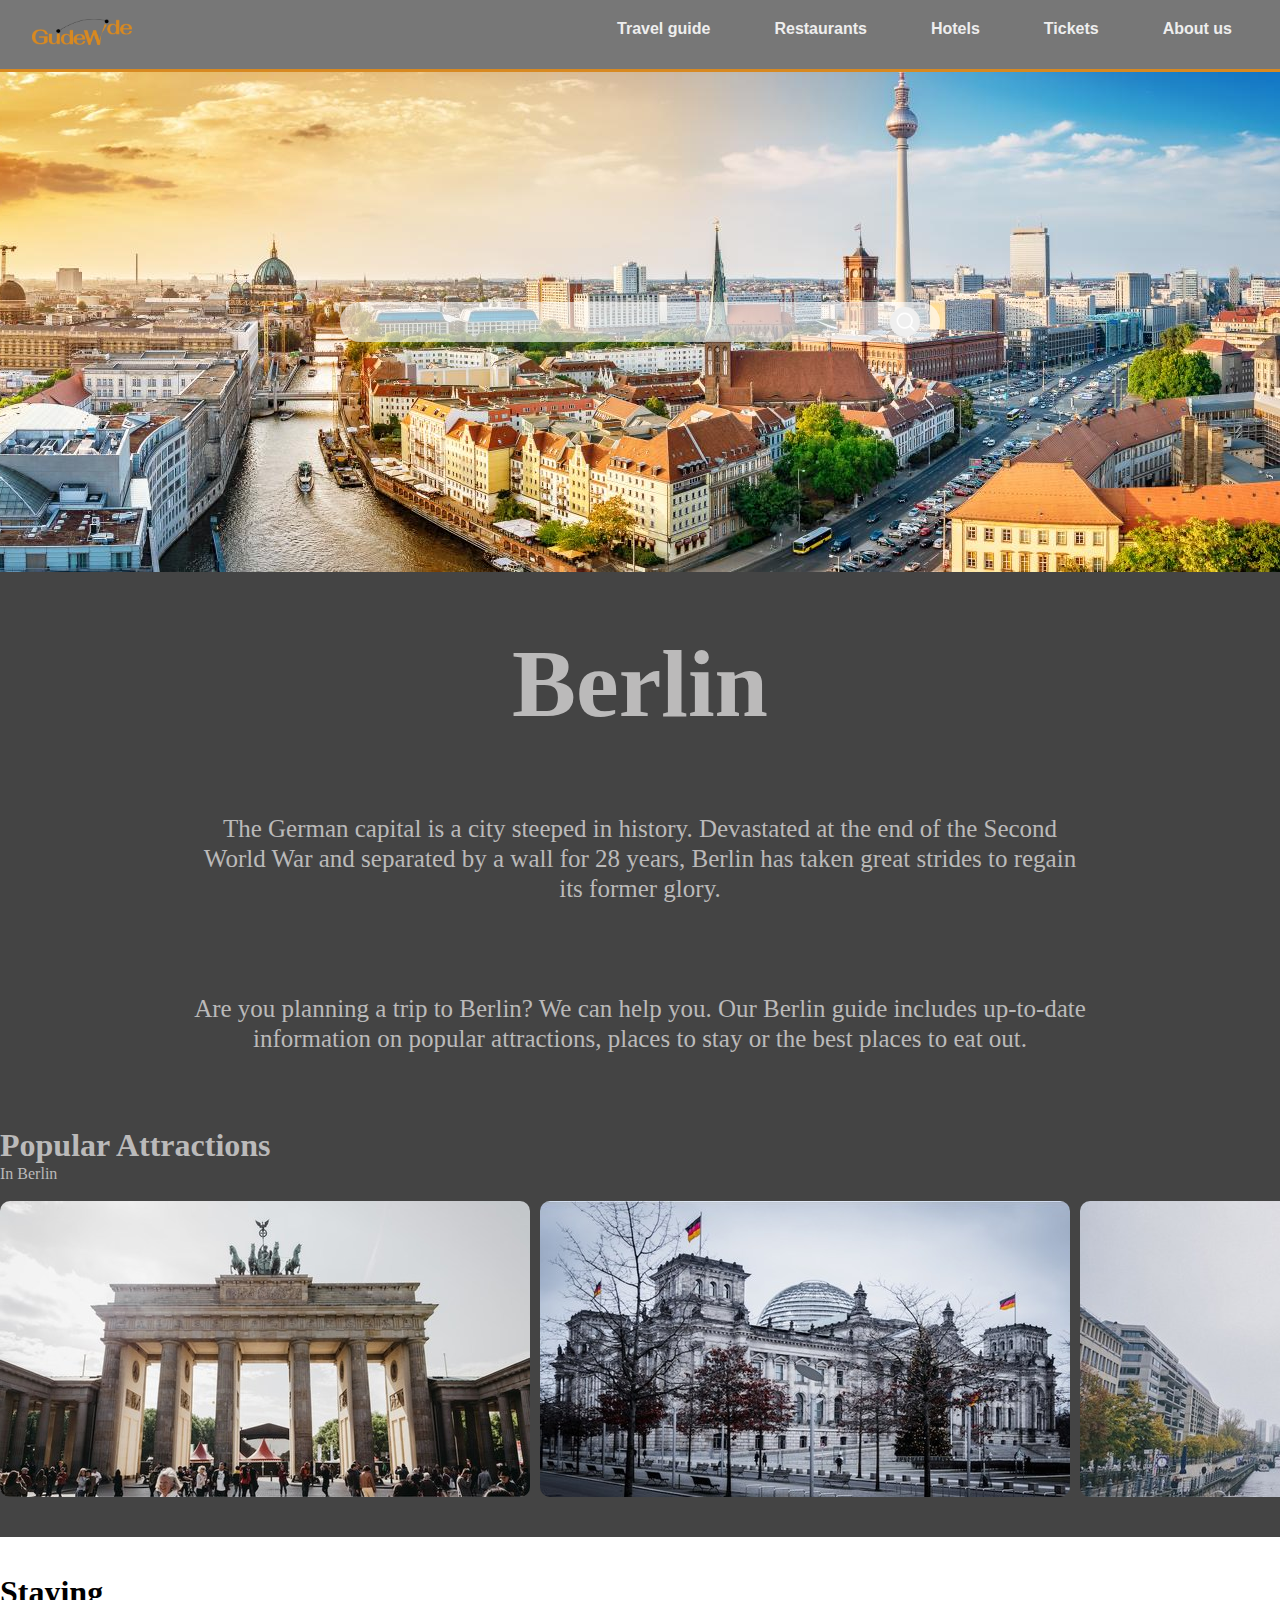
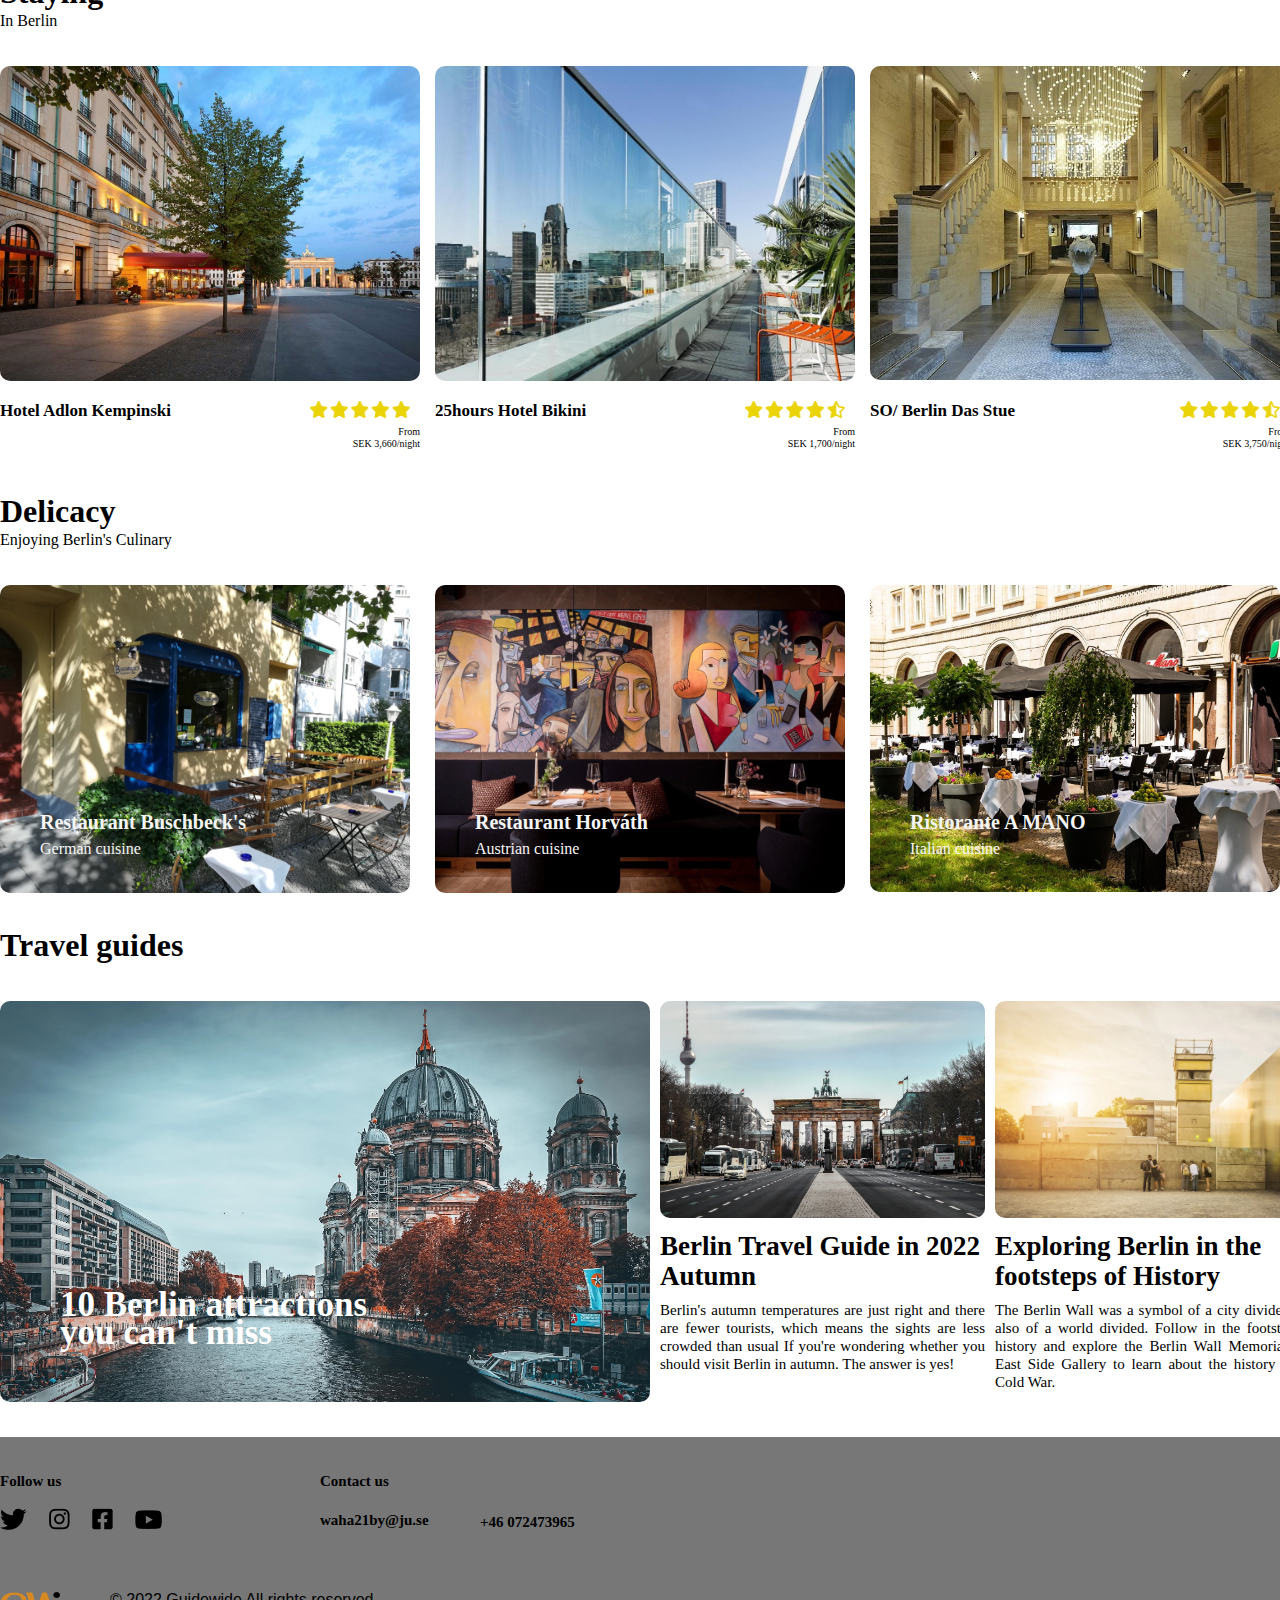
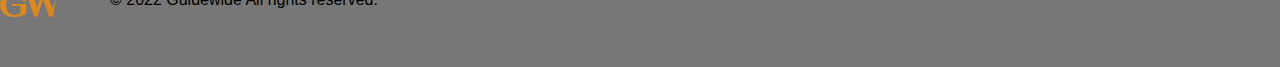
==== commit 2a3ef4ff: "nav bar for mobile" ====
--- a/index.html
+++ b/index.html
@@ -11,33 +11,37 @@
     <style lang="scss" scoped></style>
   </head>
   <body>
-    <nav>
+    <nav class="navbar">
       <div class="container">
         <h1>
-          <a href="index.html">
             <img class="gw-logo" src="guidewide.png" alt="logo" />
-          </a>
           <a href="index.html">
             <img class="gw-logo-2" src="logo-2.png" alt="small-logo" />
           </a>
         </h1>
-        <div class="menu">
-          <a href="#">Travel Guide</a>
-          <a href="#">Resturants</a>
-          <a href="hotel.html">Hotels</a>
-          <a href="#">Tickets</a>
-          <a href="#">About us</a>
-        </div>
+        <ul class="nav-menu">
+            <li class="nav-item">
+                <a href="#" class="nav-link">Travel guide</a></li>
+            <li class="nav-item">
+                <a href="#" class="nav-link">Restaurants</a></li>
+            <li class="nav-item">
+                <a href="hotel.html" class="nav-link">Hotels</a></li>
+            <li class="nav-item">
+                <a href="#" class="nav-link">Tickets</a></li>
+            <li class="nav-item">
+                <a href="#" class="nav-link">About us</a>
+            </li>
+        </ul>
+     
         <!-- class="is-active" Put this in one of the toolbars a href tags to make it always be active (like you are on the page) -->
 
-        <button class="hamburger">
-          <span></span>
-          <span></span>
-          <span></span>
-        </button>
+        <div class="hamburger">
+          <span class="bar"></span>
+          <span class="bar"></span>
+          <span class="bar"></span>
+        </div> 
       </div>
     </nav>
-  </nav>
   <div class="container-2">
     <form action="" class="search-bar">
       <input type="text" name="q" />
--- a/mainpage.css
+++ b/mainpage.css
@@ -1,116 +1,210 @@
 :root {
-  --primary: #d88921;
-  --light: #eeeeee;
-  --dark: #777777;
-  --spacer: 1rem;
+    --primary: #d88921;
+    --light: #eeeeee;
+    --dark: #777777;
+    --spacer: 1rem;
   }
   * {
-  margin: 0;
-  padding: 0;
-  box-sizing: border-box;
-  font-family: Arial, Helvetica, sans-serif;
+    margin: 0;
+    padding: 0;
+    box-sizing: border-box;
+    font-family: Arial, Helvetica, sans-serif;
   }
   /*list color (toolbar)*/
   li {
-  color: #ffffff;
+    color: #ffffff;
+    list-style: none;
   }
   .gw-logo {
-  width: 100px;
+    width: 100px;
   }
   .gw-logo-2 {
-  visibility: hidden;
-  width: 60px;
+    visibility: hidden;
+    width: 60px;
   }
   /* Alignment for toolbar */
   .container {
-  max-width: 1280px;
-  margin: 0 auto;
-  display: flex;
-  align-items: center;
-  justify-content: space-between;
+    max-width: 1280px;
+    margin: 0 auto;
+    display: flex;
+    align-items: center;
+    justify-content: space-between;
   }
   /*nav: properties for toolbar color etc*/
-  nav {
-  background-color: var(--dark);
-  padding: 16px 32px;
-  border-bottom: 3px solid var(--primary);
-  }
+  .navbar {
+    background-color: var(--dark);
+    padding: 16px 32px;
+    border-bottom: 3px solid var(--primary);
+  }
+  
   /*Hamburger */
-  .menu {
-  display: none;
-  flex: 1 1 0%;
-  justify-content: flex-end;
-  margin: 0px -16px;
-  }
+  .nav-menu {
+    height: 30px;
+    display: flex;
+    flex: 1 1 0%;
+    justify-content: flex-end;
+    margin: 0px -16px;
+  }
+  
   /* Border and properties for "about..." in toolbar*/
-  .menu a {
-  color: var(--light);
-  margin: 0 16px;
-  font-weight: 600;
-  text-decoration: none;
-  transition: 0.4s;
-  padding: 8px 16px;
-  border-radius: 99px;
+  .nav-menu a {
+    color: var(--light);
+    margin: 0 16px;
+    font-weight: 600;
+    text-decoration: none;
+    transition: 0.4s;
+    padding: 8px 16px;
+    border-radius: 99px;
   }
   
   /*Higlighting which page we are on*/
   /*When hover is orange*/
-  .menu a.is-active,
-  .menu a:hover {
-  background-color: var(--primary);
+  .nav-menu a.is-active,
+  .nav-menu a:hover {
+    background-color: var(--primary);
   }
   
   .hamburger {
-  display: block;
-  position: relative;
-  z-index: 1;
-  
-  user-select: none;
-  
-  appearance: "none";
-  border: none;
-  outline: none;
-  background: none;
-  cursor: pointer;
+    display: block;
+    position: relative;
+    z-index: 1;
+  
+    user-select: none;
+  
+    appearance: "none";
+    border: none;
+    outline: none;
+    background: none;
+    cursor: pointer;
   }
   
   .hamburger span {
-  display: block;
-  width: 33px;
-  height: 4px;
-  margin-bottom: 5px;
-  position: relative;
-  
-  background-color: var(--light);
-  border-radius: 6px;
-  z-index: 1;
-  
-  transform-origin: 0 0;
-  
-  transition: 0.4s;
+    display: block;
+    width: 33px;
+    height: 4px;
+    margin-bottom: 5px;
+    position: relative;
+  
+    background-color: var(--light);
+    border-radius: 6px;
+    z-index: 1;
+  
+    transform-origin: 0 0;
+  
+    transition: 0.4s;
   }
   
   .hamburger:hover span:nth-child(2) {
-  transform: translateX(10px);
-  background-color: var(--primary);
-  }
-  
-  .hamburger.is-active span:nth-child(1) {
-  transform: translate(0px, -2px) rotate(45deg);
-  }
-  
-  .hamburger.is-active span:nth-child(3) {
-  transform: translate(-3px, 3px) rotate(-45deg);
-  }
-  
-  .hamburger.is-active span:nth-child(2) {
-  opacity: 0;
-  transform: translateX (15px);
+    transform: translateX(10px);
+    background-color: var(--primary);
   }
   
   .hamburger.is-active:hover span {
-  background-color: var(--primary);
-  }
+    background-color: var(--primary);
+  }
+  
+  /* Berlin picture with properties */
+  .container-2 {
+    width: 100%;
+    min-height: 500px;
+    padding: 5%;
+    background-image: url(berlin.jpg);
+    background-position: center;
+    background-size: cover;
+    display: flex;
+    align-items: center;
+    justify-content: center;
+  }
+  /*search bar properties to fit image of berlin*/
+  .search-bar {
+    width: 100%;
+    max-width: 600px;
+    height: 40px;
+    background: rgba(255, 255, 255, 0.6);
+    display: flex;
+    align-items: center;
+    border-radius: 60px;
+    padding: 10px 20px;
+  }
+  /*search-bar input field style to fit */
+  .search-bar input {
+    background: transparent;
+    flex: 1;
+    border: 0;
+    outline: none;
+    padding: 24px 20px;
+    font-size: 20px;
+  }
+  /*img in search-bar*/
+  .search-bar button img {
+    width: 20px;
+  }
+  .search-bar button {
+    border-radius: 50%;
+    border: 0;
+    width: 30px;
+    height: 30px;
+    cursor: pointer;
+  }
+  
+  
+  /*At what pixels will the hamburger show up */
+  @media (max-width: 930px) {
+    .hamburger:hover span:nth-child(2) {
+      transform: translateX(10px);
+      background-color: var(--primary);
+    }
+  
+    .hamburger.is-active span:nth-child(1) {
+      transform: translate(0px, -2px) rotate(45deg);
+    }
+  
+    .hamburger.is-active span:nth-child(3) {
+      transform: translate(-3px, 3px) rotate(-45deg);
+    }
+  
+    .hamburger.is-active span:nth-child(2) {
+      opacity: 0;
+      transform: translateX (15px);
+    }
+    .nav-menu {
+      position: fixed;
+      left: 102%;
+      top: 285px;
+      gap: 0;
+      flex-direction: column;
+      width: 100%;
+      text-align: center;
+      transition: 0.9s;
+    }
+    .nav-menu a {
+      color: var(--light);
+      background-color: var(--dark);
+    }
+    .nav-item {
+      margin: 16px 0;
+    }
+    .nav-menu.active {
+      left: 0;
+    }
+  }
+  @media (min-width: 900px) {
+    .hamburger {
+      display: none;
+    }
+  }
+  
+  /*At what pictures we swap big logo to small*/
+  @media (max-width: 900px) {
+    .gw-logo {
+      display: none;
+    }
+  }
+  @media (max-width: 900px) {
+    .gw-logo-2 {
+      visibility: visible;
+    }
+  } 
   /* Berlin picture with properties */
   .container-2 {
   width: 100%;
@@ -123,113 +217,7 @@
   align-items: center;
   justify-content: center;
   }
-  /*search bar properties to fit image of berlin*/
-  .search-bar {
-  width: 100%;
-  max-width: 600px;
-  height: 40px;
-  background: rgba(255, 255, 255, 0.6);
-  display: flex;
-  align-items: center;
-  border-radius: 60px;
-  padding: 10px 20px;
-  }
-  /*search-bar input field style to fit */
-  .search-bar input {
-  background: transparent;
-  flex: 1;
-  border: 0;
-  outline: none;
-  padding: 24px 20px;
-  font-size: 20px;
-  }
-  /*img in search-bar*/
-  .search-bar button img {
-  width: 20px;
-  }
-  .search-bar button {
-  border-radius: 50%;
-  border: 0;
-  width: 30px;
-  height: 30px;
-  cursor: pointer;
-  }
-  .top-3 {
-  margin-left: 90px;
-  margin-top: -170px;
-  position: absolute;
-  color: #eeeeee;
-  font-family: "Gill Sans", "Gill Sans MT", Calibri, "Trebuchet MS", sans-serif;
-  }
-  /*At what pixels will the hamburger show up */
-  @media (min-width: 880px) {
-  .hamburger {
-      display: none;
-  }
-  .menu {
-      display: flex;
-  }
-  }
-  /*At what pictures we swap big logo to small*/
-  @media (max-width: 880px) {
-  .gw-logo {
-      display: none;
-  }
-  }
-  @media (max-width: 880px) {
-  .gw-logo-2 {
-      visibility: visible;
-  }
-  }  
-  /* Berlin picture with properties */
-  .container-2 {
-  width: 100%;
-  min-height: 500px;
-  padding: 5%;
-  background-image: url(berlin.jpg);
-  background-position: center;
-  background-size: cover;
-  display: flex;
-  align-items: center;
-  justify-content: center;
-  }
-  /*search bar properties to fit image of berlin*/
-  .search-bar {
-  width: 100%;
-  max-width: 600px;
-  height: 40px;
-  background: rgba(255, 255, 255, 0.6);
-  display: flex;
-  align-items: center;
-  border-radius: 60px;
-  padding: 10px 20px;
-  }
-  /*search-bar input field style to fit */
-  .search-bar input {
-  background: transparent;
-  flex: 1;
-  border: 0;
-  outline: none;
-  padding: 24px 20px;
-  font-size: 20px;
-  }
-  
-  
-  
-  
-  
-  /*img in search-bar*/
-  .search-bar button img {
-  width: 20px;
-  }
-  
-  .search-bar button {
-  border-radius: 50%;
-  border: 0;
-  width: 30px;
-  height: 30px;
-  cursor: pointer;
-  }
+
   .top-3 {
   margin-left: 90px;
   margin-top: -170px;
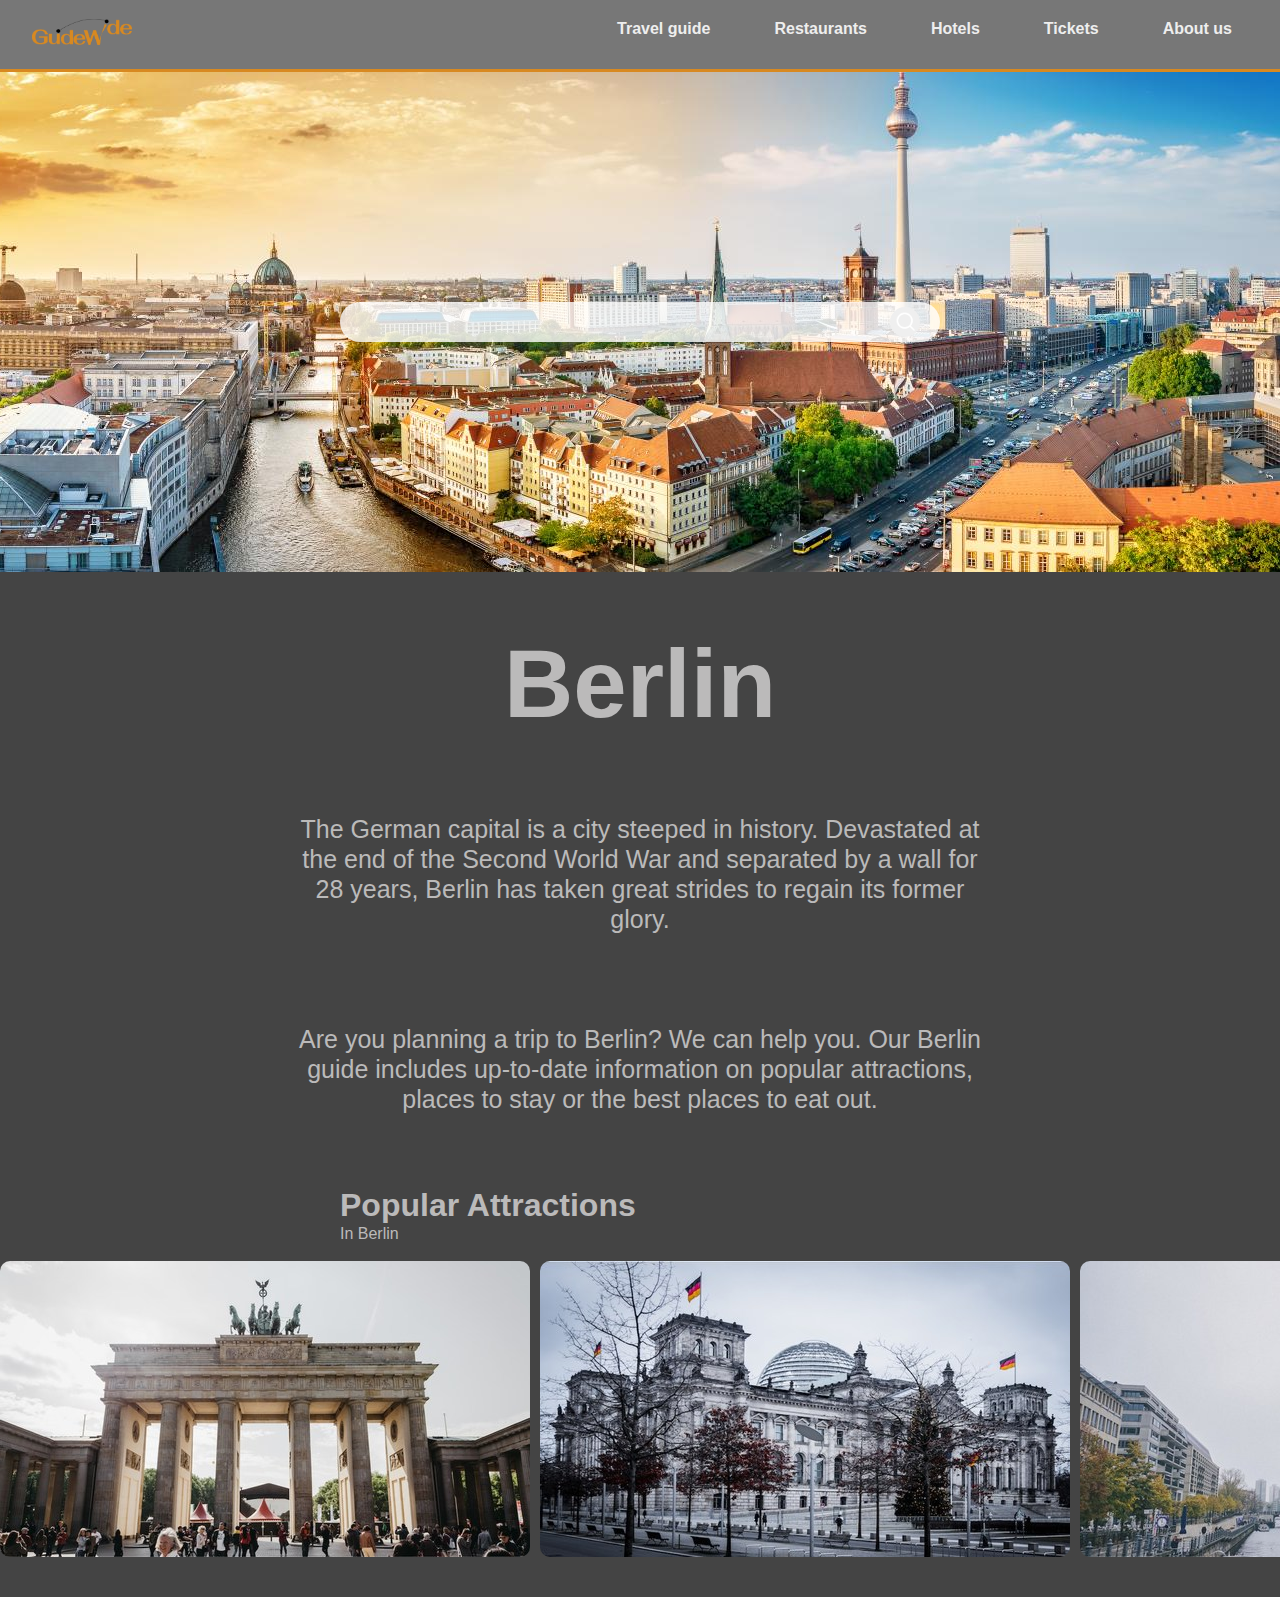
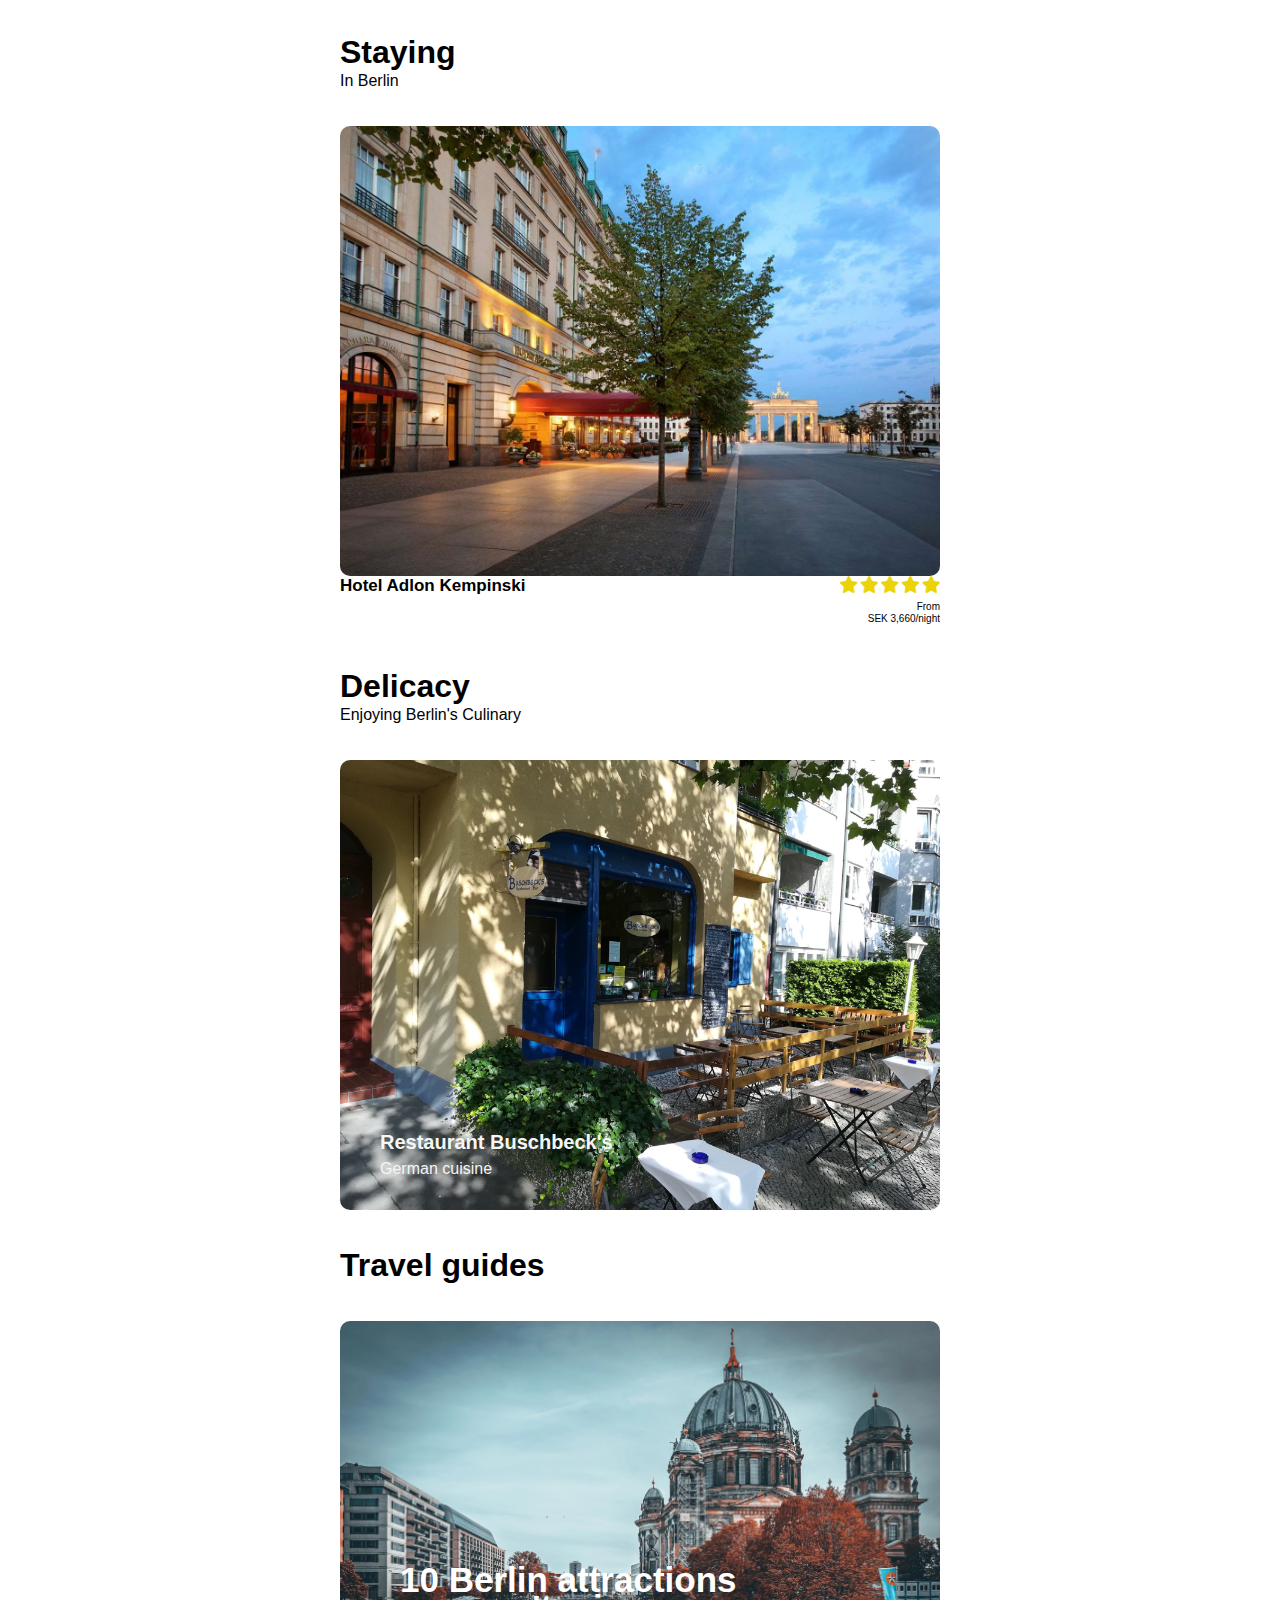
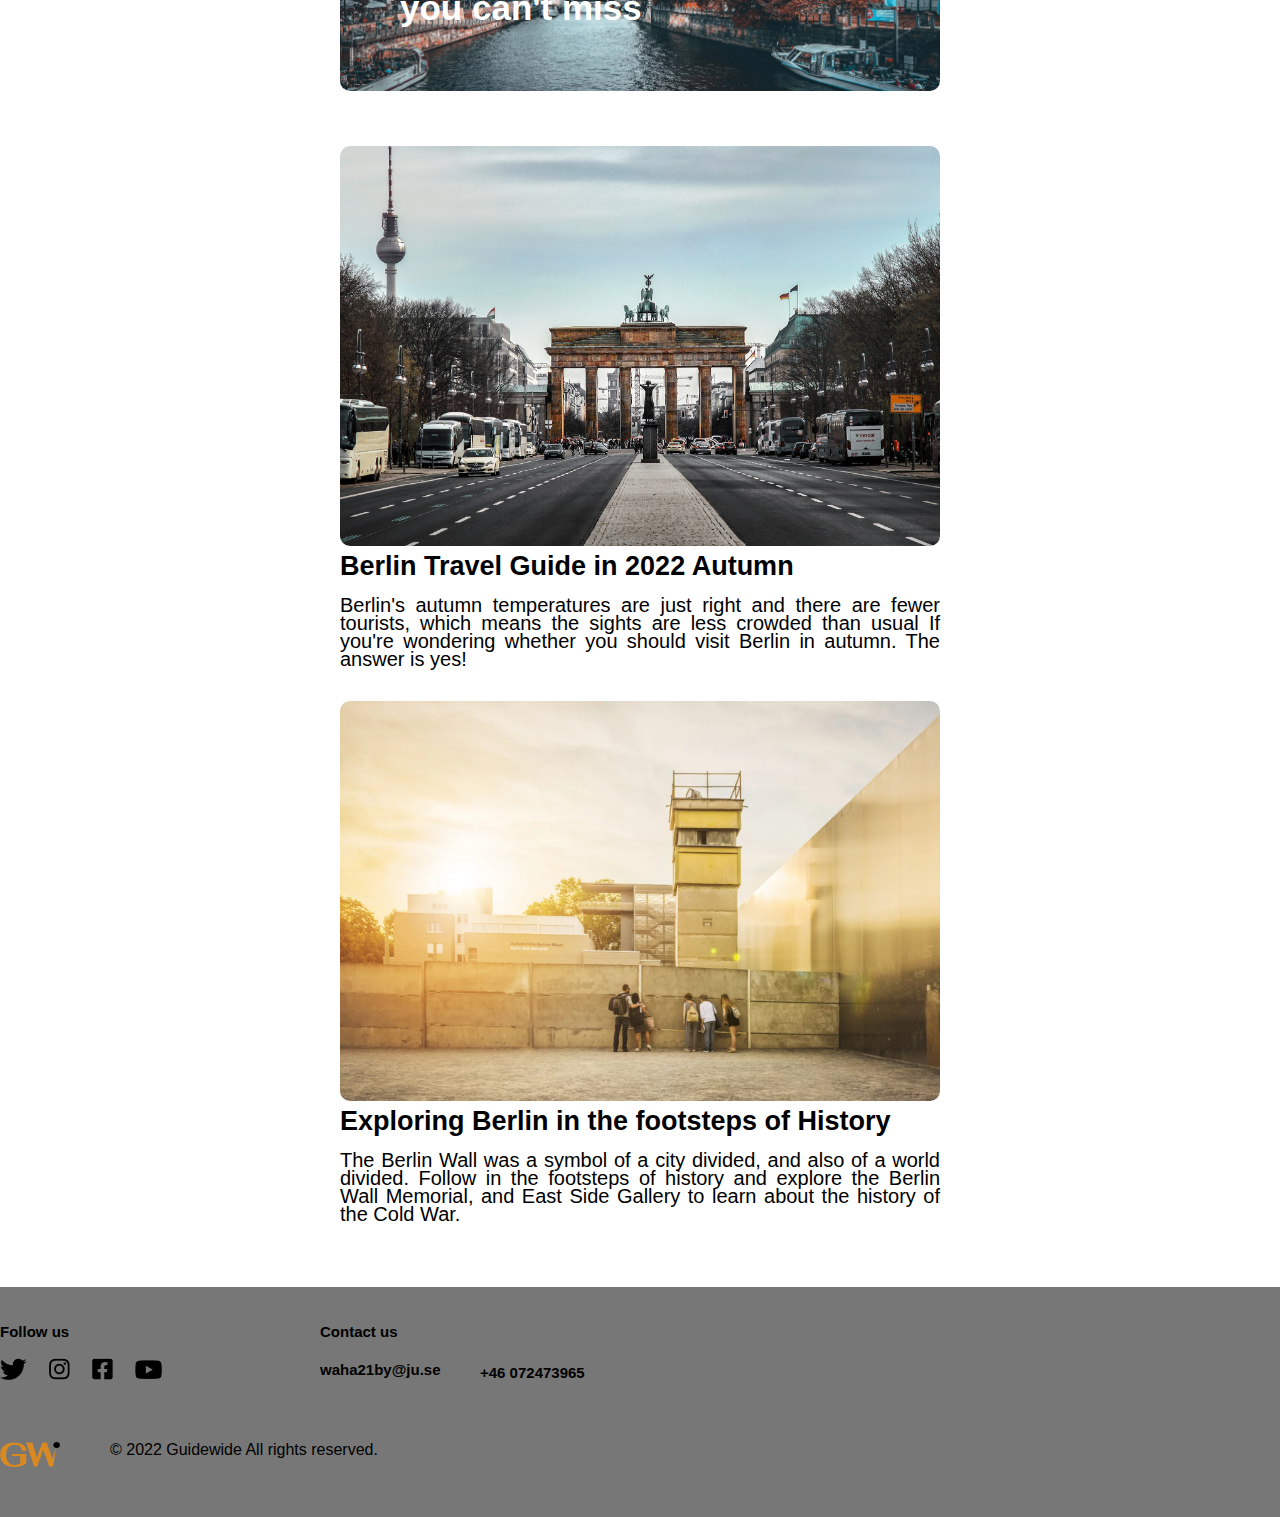
==== commit 56554d24: "importet inter form internet" ====
--- a/index.html
+++ b/index.html
@@ -8,6 +8,7 @@
     />
     <title>My work</title>
     <link rel="stylesheet" type="text/css" href="mainpage.css" />
+    <link href="https://fonts.cdnfonts.com/css/inter" rel="stylesheet">
     <style lang="scss" scoped></style>
   </head>
   <body>
--- a/mainpage.css
+++ b/mainpage.css
@@ -1,212 +1,110 @@
 :root {
-    --primary: #d88921;
-    --light: #eeeeee;
-    --dark: #777777;
-    --spacer: 1rem;
-  }
-  * {
-    margin: 0;
-    padding: 0;
-    box-sizing: border-box;
-    font-family: Arial, Helvetica, sans-serif;
-  }
-  /*list color (toolbar)*/
-  li {
-    color: #ffffff;
-    list-style: none;
-  }
-  .gw-logo {
-    width: 100px;
-  }
-  .gw-logo-2 {
-    visibility: hidden;
-    width: 60px;
-  }
-  /* Alignment for toolbar */
-  .container {
-    max-width: 1280px;
-    margin: 0 auto;
-    display: flex;
-    align-items: center;
-    justify-content: space-between;
-  }
-  /*nav: properties for toolbar color etc*/
-  .navbar {
-    background-color: var(--dark);
-    padding: 16px 32px;
-    border-bottom: 3px solid var(--primary);
-  }
-  
-  /*Hamburger */
-  .nav-menu {
-    height: 30px;
-    display: flex;
-    flex: 1 1 0%;
-    justify-content: flex-end;
-    margin: 0px -16px;
-  }
-  
-  /* Border and properties for "about..." in toolbar*/
-  .nav-menu a {
-    color: var(--light);
-    margin: 0 16px;
-    font-weight: 600;
-    text-decoration: none;
-    transition: 0.4s;
-    padding: 8px 16px;
-    border-radius: 99px;
-  }
-  
-  /*Higlighting which page we are on*/
-  /*When hover is orange*/
-  .nav-menu a.is-active,
-  .nav-menu a:hover {
-    background-color: var(--primary);
-  }
-  
-  .hamburger {
-    display: block;
-    position: relative;
-    z-index: 1;
-  
-    user-select: none;
-  
-    appearance: "none";
-    border: none;
-    outline: none;
-    background: none;
-    cursor: pointer;
-  }
-  
-  .hamburger span {
-    display: block;
-    width: 33px;
-    height: 4px;
-    margin-bottom: 5px;
-    position: relative;
-  
-    background-color: var(--light);
-    border-radius: 6px;
-    z-index: 1;
-  
-    transform-origin: 0 0;
-  
-    transition: 0.4s;
-  }
-  
-  .hamburger:hover span:nth-child(2) {
-    transform: translateX(10px);
-    background-color: var(--primary);
-  }
-  
-  .hamburger.is-active:hover span {
-    background-color: var(--primary);
-  }
-  
-  /* Berlin picture with properties */
-  .container-2 {
-    width: 100%;
-    min-height: 500px;
-    padding: 5%;
-    background-image: url(berlin.jpg);
-    background-position: center;
-    background-size: cover;
-    display: flex;
-    align-items: center;
-    justify-content: center;
-  }
-  /*search bar properties to fit image of berlin*/
-  .search-bar {
-    width: 100%;
-    max-width: 600px;
-    height: 40px;
-    background: rgba(255, 255, 255, 0.6);
-    display: flex;
-    align-items: center;
-    border-radius: 60px;
-    padding: 10px 20px;
-  }
-  /*search-bar input field style to fit */
-  .search-bar input {
-    background: transparent;
-    flex: 1;
-    border: 0;
-    outline: none;
-    padding: 24px 20px;
-    font-size: 20px;
-  }
-  /*img in search-bar*/
-  .search-bar button img {
-    width: 20px;
-  }
-  .search-bar button {
-    border-radius: 50%;
-    border: 0;
-    width: 30px;
-    height: 30px;
-    cursor: pointer;
-  }
-  
-  
-  /*At what pixels will the hamburger show up */
-  @media (max-width: 930px) {
-    .hamburger:hover span:nth-child(2) {
-      transform: translateX(10px);
-      background-color: var(--primary);
-    }
-  
-    .hamburger.is-active span:nth-child(1) {
-      transform: translate(0px, -2px) rotate(45deg);
-    }
-  
-    .hamburger.is-active span:nth-child(3) {
-      transform: translate(-3px, 3px) rotate(-45deg);
-    }
-  
-    .hamburger.is-active span:nth-child(2) {
-      opacity: 0;
-      transform: translateX (15px);
-    }
-    .nav-menu {
-      position: fixed;
-      left: 102%;
-      top: 285px;
-      gap: 0;
-      flex-direction: column;
-      width: 100%;
-      text-align: center;
-      transition: 0.9s;
-    }
-    .nav-menu a {
-      color: var(--light);
-      background-color: var(--dark);
-    }
-    .nav-item {
-      margin: 16px 0;
-    }
-    .nav-menu.active {
-      left: 0;
-    }
-  }
-  @media (min-width: 900px) {
-    .hamburger {
-      display: none;
-    }
-  }
-  
-  /*At what pictures we swap big logo to small*/
-  @media (max-width: 900px) {
-    .gw-logo {
-      display: none;
-    }
-  }
-  @media (max-width: 900px) {
-    .gw-logo-2 {
-      visibility: visible;
-    }
-  } 
-  /* Berlin picture with properties */
-  .container-2 {
+  --primary: #d88921;
+  --light: #eeeeee;
+  --dark: #777777;
+  --spacer: 1rem;
+}
+* {
+  margin: 0;
+  padding: 0;
+  box-sizing: border-box;
+  font-family: Arial, Helvetica, sans-serif;
+}
+/*list color (toolbar)*/
+li {
+  color: #ffffff;
+  list-style: none;
+}
+.gw-logo {
+  width: 100px;
+}
+.gw-logo-2 {
+  visibility: hidden;
+  width: 60px;
+}
+/* Alignment for toolbar */
+.container {
+  max-width: 1280px;
+  margin: 0 auto;
+  display: flex;
+  align-items: center;
+  justify-content: space-between;
+}
+/*nav: properties for toolbar color etc*/
+.navbar {
+  background-color: var(--dark);
+  padding: 16px 32px;
+  border-bottom: 3px solid var(--primary);
+}
+
+/*tool bar properties */
+.nav-menu {
+  height: 30px;
+  display: flex;
+  flex: 1 1 0%;
+  justify-content: flex-end;
+  margin: 0px -16px;
+}
+
+/* Border and properties for "about..." in toolbar*/
+.nav-menu a {
+  color: var(--light);
+  margin: 0 16px;
+  font-weight: 600;
+  text-decoration: none;
+  transition: 0.4s;
+  padding: 8px 16px;
+  border-radius: 99px;
+}
+
+/*Higlighting which page we are on*/
+/*When hover is orange*/
+.nav-menu a.is-active,
+.nav-menu a:hover {
+  background-color: var(--primary);
+}
+
+.hamburger {
+  display: block;
+  position: relative;
+  z-index: 1;
+
+  user-select: none;
+
+  appearance: "none";
+  border: none;
+  outline: none;
+  background: none;
+  cursor: pointer;
+}
+
+.hamburger span {
+  display: block;
+  width: 33px;
+  height: 4px;
+  margin-bottom: 5px;
+  position: relative;
+
+  background-color: var(--light);
+  border-radius: 6px;
+  z-index: 1;
+
+  transform-origin: 0 0;
+
+  transition: 0.4s;
+}
+
+.hamburger:hover span:nth-child(2) {
+  transform: translateX(10px);
+  background-color: var(--primary);
+}
+
+.hamburger.is-active:hover span {
+  background-color: var(--primary);
+}
+
+/* Berlin picture with properties */
+.container-2 {
   width: 100%;
   min-height: 500px;
   padding: 5%;
@@ -216,136 +114,235 @@
   display: flex;
   align-items: center;
   justify-content: center;
-  }
-
-  .top-3 {
-  margin-left: 90px;
-  margin-top: -170px;
-  position: absolute;
-  color: #eeeeee;
-  font-family: "Gill Sans", "Gill Sans MT", Calibri, "Trebuchet MS", sans-serif;
-  }
-  
-  .name1{
-      max-width: 1280px;
-      margin: 0 auto;
-      font-family: 'Inter';
-      font-style: normal;
-      font-weight: bold;
-      font-size: 32px;
-      line-height: 39px;
-  }
-  .name2{
-      max-width: 1280px;
-      margin: 0 auto;
-      font-family: 'Inter';
-      font-style: normal;
-  }
-                                                    /* Berlin Text */
-  .Berlin,.btext{
-  
-  margin: 0 auto;
-  color: #BBBABA;
-  font-family: 'Inter';
+}
+/*search bar properties to fit image of berlin*/
+.search-bar {
+  width: 100%;
+  max-width: 600px;
+  height: 40px;
+  background: rgba(255, 255, 255, 0.8);
+  display: flex;
+  align-items: center;
+  border-radius: 60px;
+  padding: 10px 20px;
+}
+/*search-bar input field style to fit */
+.search-bar input {
+  background: transparent;
+  flex: 1;
+  border: 0;
+  outline: none;
+  padding: 24px 20px;
+  font-size: 20px;
+}
+/*img in search-bar*/
+.search-bar button img {
+  width: 20px;
+}
+.search-bar button {
+  border-radius: 50%;
+  border: 0;
+  width: 30px;
+  height: 30px;
+  cursor: pointer;
+}
+
+/*At what pixels will the hamburger show up */
+@media (max-width: 930px) {
+  .hamburger:hover span:nth-child(2) {
+    transform: translateX(10px);
+    background-color: var(--primary);
+  }
+
+  .hamburger.is-active span:nth-child(1) {
+    transform: translate(0px, -2px) rotate(45deg);
+  }
+
+  .hamburger.is-active span:nth-child(3) {
+    transform: translate(-3px, 3px) rotate(-45deg);
+  }
+
+  .hamburger.is-active span:nth-child(2) {
+    opacity: 0;
+    transform: translateX (15px);
+  }
+  .nav-menu {
+    position: fixed;
+    left: 102%;
+    top: 285px;
+    gap: 0;
+    flex-direction: column;
+    width: 100%;
+    text-align: center;
+    transition: 0.9s;
+  }
+  .nav-menu a {
+    color: var(--light);
+    background-color: var(--dark);
+  }
+  .nav-item {
+    margin: 16px 0;
+  }
+  .nav-menu.active {
+    left: 0;
+  }
+}
+@media (min-width: 900px) {
+  .hamburger {
+    display: none;
+  }
+}
+
+/*At what pictures we swap big logo to small*/
+@media (max-width: 900px) {
+  .gw-logo {
+    display: none;
+  }
+}
+@media (max-width: 900px) {
+  .gw-logo-2 {
+    visibility: visible;
+  }
+}
+/* Berlin picture with properties */
+.container-2 {
+  width: 100%;
+  min-height: 500px;
+  padding: 5%;
+  background-image: url(berlin.jpg);
+  background-position: center;
+  background-size: cover;
+  display: flex;
+  align-items: center;
+  justify-content: center;
+}
+
+.name1 {
+  max-width: 1280px;
+  margin: 0 auto;
+  font-family: 'Inter', sans-serif;
+  font-style: normal;
+  font-weight: bold;
+  font-size: 32px;
+  line-height: 39px;
+}
+.name2 {
+  max-width: 1280px;
+  margin: 0 auto;
+  font-family: 'Inter', sans-serif;
+  font-style: normal;
+}
+/* Berlin Text */
+.Berlin,
+.btext {
+  margin: 0 auto;
+  color: #bbbaba;
+  font-family: 'Inter', sans-serif;
   font-style: normal;
   text-align: center;
-  }
-  
-  .Berlin{
+}
+
+.Berlin {
   max-width: 1280px;
   z-index: 1;
   font-weight: bolder;
   font-size: 96px;
   line-height: 116px;
-  }
-  
-  .btext
-  {
+}
+
+.btext {
   max-width: 900px;
   font-size: 25px;
   line-height: 30px;
-  }
-                                                  /*city images */
-  .grey{
+}
+/*city images */
+.grey {
   width: 100%;
   /* height: 450px; */
   background: #444444;
-  
-  }
-  .text{
-      max-width: 1280px;
-      margin: 0 auto; 
-  }
-  .text1{
-      font-family: 'Inter';
-      font-style: normal;
-      font-weight: bold;
-      font-size: 32px;
-      line-height: 39px;
-      color: #BBBABA;
-  }
-  .text2{
-      font-family: 'Inter';
-      font-style: normal;
-      color: #BBBABA;
-  }
-  .image-scroller {
-      overflow-x: auto;
-      overscroll-behavior-inline: contain;
-      
-      display: grid; 
-      grid-auto-columns: 30%; 
-      grid-template-columns: 530px 530px 530px 530px 530px; 
-      grid-template-rows: 300px; 
-      gap: 0px 10px; 
-      grid-template-areas: 
-        "Cityscapes1 Cityscapes2 Cityscapes3 Cityscapes4 Cityscapes5"; 
-      justify-items: stretch; 
-    }
-    .Cityscapes
-    {
-      border-radius: 10px;
-    }
-    .Cityscapes1 { grid-area: Cityscapes1; }
-    .Cityscapes2 { grid-area: Cityscapes2; }
-    .Cityscapes3 { grid-area: Cityscapes3; }
-    .Cityscapes4 { grid-area: Cityscapes4; }
-    .Cityscapes5 { grid-area: Cityscapes5; }
-  
-                                                        /* footer */
-  
-  .footer {
+}
+.text {
+  max-width: 1280px;
+  margin: 0 auto;
+}
+.text1 {
+  font-family: 'Inter', sans-serif;
+  font-style: normal;
+  font-weight: bold;
+  font-size: 32px;
+  line-height: 39px;
+  color: #bbbaba;
+}
+.text2 {
+  font-family: 'Inter', sans-serif;
+  font-style: normal;
+  color: #bbbaba;
+}
+.image-scroller {
+  overflow-x: auto;
+  overscroll-behavior-inline: contain;
+
+  display: grid;
+  grid-auto-columns: 30%;
+  grid-template-columns: 530px 530px 530px 530px 530px;
+  grid-template-rows: 300px;
+  gap: 0px 10px;
+  grid-template-areas: "Cityscapes1 Cityscapes2 Cityscapes3 Cityscapes4 Cityscapes5";
+  justify-items: stretch;
+}
+.Cityscapes {
+  border-radius: 10px;
+}
+.Cityscapes1 {
+  grid-area: Cityscapes1;
+}
+.Cityscapes2 {
+  grid-area: Cityscapes2;
+}
+.Cityscapes3 {
+  grid-area: Cityscapes3;
+}
+.Cityscapes4 {
+  grid-area: Cityscapes4;
+}
+.Cityscapes5 {
+  grid-area: Cityscapes5;
+}
+
+/* footer */
+
+.footer {
   width: 100%;
   height: 230px;
   background: var(--dark);
-  }
-  .footer-text {
+}
+.footer-text {
   color: #ffffff;
   font-size: 15px;
-  }
-  
-  .f {
+}
+
+.f {
   max-width: 1280px;
   margin: 0 auto;
   display: flex;
   gap: 50px;
   align-items: center;
   justify-content: flex-start;
-  }
-  
-  .logotype-small {
+}
+
+.logotype-small {
   max-width: 60px;
   margin-top: 10px;
   /* margin-left: 30px; */
-  }
-  
-  /* contect */
-  .contect {
+}
+
+/* contect */
+.contect {
   width: 100%;
   height: 55px;
-  }
-  
-  .c {
+}
+
+.c {
   max-width: 1280px;
   height: 55px;
   margin: 0 auto;
@@ -354,337 +351,400 @@
   grid-template-columns: 25% 12.5% 12.5% 50%;
   grid-template-rows: 25px 50px;
   grid-template-areas:
-      "follow-us contact-us contact-us ."
-      "icons ema phonenumber .";
+    "follow-us contact-us contact-us ."
+    "icons ema phonenumber .";
   justify-items: stretch;
-  }
-  
-  .follow-us 
-  { 
-      grid-area: follow-us; 
-      font-family: 'Inter';
-      font-style: normal;
-      font-size: 15px;
-      font-weight:bold;
-  }
-  
-  .contact-us 
-  { 
-      grid-area: contact-us; 
-      font-family: 'Inter';
-      font-style: normal;
-      font-size: 15px;
-      font-weight:bold;
-  }
-  
-  .icons {
+}
+
+.follow-us {
+  grid-area: follow-us;
+  font-family: 'Inter', sans-serif;
+  font-style: normal;
+  font-size: 15px;
+  font-weight: bold;
+}
+
+.contact-us {
+  grid-area: contact-us;
+  font-family: 'Inter', sans-serif;
+  font-style: normal;
+  font-size: 15px;
+  font-weight: bold;
+}
+
+.icons {
   grid-area: icons;
   max-width: 162px;
-  }
-  
-  .ema {
+}
+
+.ema {
   grid-area: ema;
-  font-family: "Inter";
-  font-style: normal;
-  font-weight:bold;
+  font-family: 'Inter', sans-serif;
+  font-style: normal;
+  font-weight: bold;
   font-size: 15px;
   line-height: 24px;
-  }
-  
-  .phonenumber {
+}
+
+.phonenumber {
   grid-area: phonenumber;
-  font-family: "Inter";
-  font-style: normal;
-  font-weight:bold;
+  font-family: 'Inter', sans-serif;
+  font-style: normal;
+  font-weight: bold;
   font-size: 15px;
   line-height: 29px;
-  }
-  
+}
+
+.ema,
+.icons,
+.phonenumber {
+  transform: translate(0px, 10px);
+}
+
+.ema {
+  color: #000000;
+  text-decoration: none;
+}
+
+/* responsive for footer */
+
+@media (max-width: 880px) {
+  .f {
+    max-width: 800px;
+    margin: 0 auto;
+    display: flex;
+    gap: 30px;
+    align-items: center;
+    justify-content: flex-start;
+  }
+  .footer-text {
+    margin-top: 10px;
+    font-size: 10px;
+  }
+  .logotype-small {
+    max-width: 40px;
+    margin-left: 30px;
+  }
+  .c {
+    max-width: 800px;
+    margin: 0 auto;
+    display: grid;
+    grid-auto-columns: 1fr;
+    grid-template-columns: 30px 0.7fr 1fr;
+    grid-template-rows: 0.5fr 1fr 0.5fr;
+    gap: 0px 0px;
+    grid-template-areas:
+      ". follow-us contact-us"
+      ". icons ema"
+      ". icons phonenumber";
+    justify-items: stretch;
+  }
+  .icons {
+    max-width: 100px;
+  }
   .ema,
-  .icons,
   .phonenumber {
-  transform: translate(0px, 10px);
-  }
-  
-  .ema { 
-  color: #000000; 
-  text-decoration: none;
-  }
-  
-  
-                                          /* responsive for footer */
-  
-  @media (max-width: 880px) {
-      .f {
-          max-width: 800px;
-          margin: 0 auto;
-          display: flex;
-          gap: 30px;
-          align-items: center;
-          justify-content: flex-start;
-      }
-      .footer-text {
-          margin-top: 10px;
-          font-size: 10px;
-      }
-      .logotype-small {
-          max-width: 40px;
-          margin-left: 30px;
-      }
-      .c {
-          max-width: 800px;
-          margin: 0 auto;
-          display: grid; 
-          grid-auto-columns: 1fr; 
-          grid-template-columns: 30px 0.7fr 1fr; 
-          grid-template-rows: 0.5fr 1fr 0.5fr; 
-          gap: 0px 0px; 
-          grid-template-areas: 
-          ". follow-us contact-us"
-          ". icons ema"
-          ". icons phonenumber"; 
-          justify-items: stretch; 
-      }
-      .icons{
-          max-width: 100px;
-      }
-      .ema, .phonenumber{
-          font-size: 14px;
-      }
-  }
-  
-  
-                                                    /* travel guide */
-  .travel-guide
-  {
-      width: 100%;
-      /* height: 500px; */
-  }
-  .guid1,.guid2{
-      border-radius: 10px;
-  }
-  .guid1{
-      max-width: 650px;
-  }
-  .guid2{
-      max-width: 325px;
-  }
-  .text-1{
-      font-family: 'Inter';
-      font-style: normal;
-      font-weight: 600;
-      font-size: 27px;
-      line-height: 30px;
-  }
-  .text-1-1{
-      font-family: 'Inter';
-      font-style: normal;
-      font-weight: bold;
-      font-size: 35px;
-      line-height: 28px;
-      transform: translate(60px, -10px);
-      color: #ffffff;
-  }
-  .text-2{
-      font-family: 'Inter';
-      font-style: normal;
-      font-weight: 500;
-      font-size: 15px;
-      line-height: 18px;
-      text-align: justify;
+    font-size: 14px;
+  }
+}
+
+/* travel guide */
+.travel-guide {
+  width: 100%;
+  /* height: 500px; */
+}
+.guid1,
+.guid2 {
+  border-radius: 10px;
+}
+.guid1 {
+  max-width: 650px;
+}
+.guid2 {
+  max-width: 325px;
+}
+.text-1 {
+  font-family: 'Inter', sans-serif;
+  font-style: normal;
+  font-weight: 600;
+  font-size: 27px;
+  line-height: 30px;
+}
+.text-1-1 {
+  font-family: 'Inter', sans-serif;
+  font-style: normal;
+  font-weight: bold;
+  font-size: 35px;
+  line-height: 28px;
+  transform: translate(60px, -10px);
+  color: #ffffff;
+}
+.text-2 {
+  font-family: 'Inter', sans-serif;
+  font-style: normal;
+  font-weight: 500;
+  font-size: 15px;
+  line-height: 18px;
+  text-align: justify;
+}
+.t-guide {
+  max-width: 1280px;
+  margin: 0 auto;
+  display: grid;
+  grid-auto-columns: 1fr;
+  grid-template-columns: 650px 325px 325px;
+  grid-template-rows: 220px 60px 100px;
+  gap: 10px 10px;
+  grid-template-areas:
+    "guide-1 guide-2 guide-3"
+    "guide-1 guide-2-text-1 guide-3-text-1"
+    "guide-1 guide-2-text-2 guide-3-text-2";
+  justify-items: stretch;
+}
+.guide-2-text-1 {
+  grid-area: 2 / 2 / 3 / 3;
+}
+.guide-2-text-2 {
+  grid-area: 3 / 2 / 4 / 3;
+}
+.guide-2 {
+  grid-area: 1 / 2 / 2 / 3;
+}
+.guide-3 {
+  grid-area: 1 / 3 / 2 / 4;
+}
+.guide-1 {
+  grid-area: 1 / 1 / 4 / 2;
+}
+.guide-3-text-1 {
+  grid-area: 2 / 3 / 3 / 4;
+}
+.guide-3-text-2 {
+  grid-area: 3 / 3 / 4 / 4;
+}
+.guide-1-text-1 {
+  grid-area: 3 / 1 / 4 / 4;
+}
+
+/* restaurant */
+
+.restaurant {
+  width: 100%;
+  /* height: 500px; */
+}
+
+.rtext1,
+.rtext2 {
+  transform: translate(40px, 0px);
+  color: #f5f5f5;
+  font-family: 'Inter', sans-serif;
+  font-style: normal;
+}
+.restaurant1 {
+  max-width: 410px;
+  border-radius: 10px;
+}
+.rtext1 {
+  font-weight: 700;
+  font-size: 20px;
+  line-height: 24px;
+  stroke: var(--dark);
+}
+.r-grid {
+  max-width: 1280px;
+  margin: 0 auto;
+  display: grid;
+  grid-auto-columns: 1fr;
+  grid-template-columns: 1fr 1fr 1fr;
+  grid-template-rows: 225px 30px 50px;
+  gap: 0px 25px;
+  justify-items: stretch;
+}
+
+.r-grid-1 {
+  grid-area: 1 / 1 / 4 / 2;
+}
+.r-grid-1-text-1 {
+  grid-area: 2 / 1 / 3 / 2;
+}
+.r-grid-1-text-2 {
+  grid-area: 3 / 1 / 4 / 2;
+}
+.r-grid-2 {
+  grid-area: 1 / 2 / 4 / 3;
+}
+.r-grid-2-text-1 {
+  grid-area: 2 / 2 / 3 / 3;
+}
+.r-grid-2-text-2 {
+  grid-area: 3 / 2 / 4 / 3;
+}
+.r-grid-3 {
+  grid-area: 1 / 3 / 4 / 4;
+}
+.r-grid-3-text-1 {
+  grid-area: 2 / 3 / 3 / 4;
+}
+.r-grid-3-text-2 {
+  grid-area: 3 / 3 / 4 / 4;
+}
+
+/* hotel */
+
+.hotel {
+  width: 100%;
+  /* height: 500px; */
+}
+.image1 {
+  border-radius: 10px;
+  max-width: 420px;
+}
+.stars {
+  max-width: 100px;
+}
+.htext1 {
+  font-family: 'Inter', sans-serif;
+  font-style: normal;
+  font-weight: bold;
+  font-size: 17px;
+}
+.htext2 {
+  font-family: 'Inter', sans-serif;
+  font-style: normal;
+  font-weight: 400;
+  font-size: 10px;
+  line-height: 12px;
+  text-align: right;
+}
+.h-grid {
+  max-width: 1280px;
+  margin: 0 auto;
+  display: grid;
+  grid-auto-columns: 1fr;
+  grid-template-columns: 140px 140px 110px 140px 140px 110px 140px 140px 110px;
+  grid-template-rows: 335px 25px 30px;
+  gap: 0px 15px;
+  grid-template-areas:
+    "h-grid-1 h-grid-1 h-grid-1 h-grid-2 h-grid-2 h-grid-2 h-grid-3 h-grid-3 h-grid-3"
+    "h-grid-1-text-1 h-grid-1-text-1 h-grid-1-1 h-grid-2-text-1 h-grid-2-text-1 h-grid-2-1 h-grid-3-text-1 h-grid-3-text-1 h-grid-3-1"
+    ". . h-grid-1-text-2 . . h-grid-2-text-2 . . h-grid-3-text-2";
+  justify-items: stretch;
+}
+.h-grid-1 {
+  grid-area: h-grid-1;
+}
+.h-grid-2 {
+  grid-area: h-grid-2;
+}
+.h-grid-3 {
+  grid-area: h-grid-3;
+}
+.h-grid-1-text-1 {
+  grid-area: h-grid-1-text-1;
+}
+.h-grid-1-text-2 {
+  grid-area: h-grid-1-text-2;
+}
+.h-grid-1-1 {
+  grid-area: h-grid-1-1;
+}
+.h-grid-2-text-1 {
+  grid-area: h-grid-2-text-1;
+}
+.h-grid-2-text-2 {
+  grid-area: h-grid-2-text-2;
+}
+.h-grid-2-1 {
+  grid-area: h-grid-2-1;
+}
+.h-grid-3-text-1 {
+  grid-area: h-grid-3-text-1;
+}
+.h-grid-3-text-2 {
+  grid-area: h-grid-3-text-2;
+}
+.h-grid-3-1 {
+  grid-area: h-grid-3-1;
+}
+
+/* responsive for travel guide hotel scoller and restaurant */
+
+@media (max-width: 1400px) {
+  .guid1,
+  .guid2 {
+    max-width: 600px;
+  }
+  .t-guide,
+  .r-grid,
+  .h-grid,
+  .name1,
+  .name2 {
+    max-width: 600px;
+    margin: 0 auto;
+  }
+  .text-2 {
+    font-size: 20px;
   }
   .t-guide {
-      max-width: 1280px;
-      margin: 0 auto;
-      display: grid; 
-      grid-auto-columns: 1fr; 
-      grid-template-columns: 650px 325px 325px; 
-      grid-template-rows: 220px 60px 100px; 
-      gap: 10px 10px; 
-      grid-template-areas: 
-          "guide-1 guide-2 guide-3"
-          "guide-1 guide-2-text-1 guide-3-text-1"
-          "guide-1 guide-2-text-2 guide-3-text-2"; 
-      justify-items: stretch; 
-  }
-  .guide-2-text-1 { grid-area: 2 / 2 / 3 / 3; }
-  .guide-2-text-2 { grid-area: 3 / 2 / 4 / 3; }
-  .guide-2 { grid-area: 1 / 2 / 2 / 3; }
-  .guide-3 { grid-area: 1 / 3 / 2 / 4; }
-  .guide-1 { grid-area: 1 / 1 / 4 / 2; }
-  .guide-3-text-1 { grid-area: 2 / 3 / 3 / 4; }
-  .guide-3-text-2 { grid-area: 3 / 3 / 4 / 4; }
-  .guide-1-text-1 { grid-area: 3 / 1 / 4 / 4; }
-  
-  
-  
-  
-                                                    /* restaurant */
-  
-  .restaurant
-  {
-      width: 100%;
-      /* height: 500px; */
-  }
-  
-  .rtext1,.rtext2
-  {
-      transform: translate(40px, 0px);
-      color: #F5F5F5;
-      font-family: 'Inter';
-      font-style: normal;
-  }
-  .restaurant1
-  {
-      max-width: 410px;
-      border-radius: 10px;
-  }
-  .rtext1
-  {
-      font-weight: 700;
-      font-size: 20px;
-      line-height: 24px;
-      stroke:var(--dark);
-  }
+    display: grid;
+    grid-auto-columns: 1fr;
+    grid-template-columns: 600px;
+    grid-template-rows: 250px 60px 100px 400px 40px 100px 400px 40px 100px;
+    gap: 5px 0px;
+    justify-items: stretch;
+  }
+  .guide-1 {
+    grid-area: 1 / 1 / 4 / 2;
+  }
+  .guide-1-text-1 {
+    grid-area: 2 / 1 / 3 / 2;
+  }
+  .guide-2 {
+    grid-area: 4 / 1 / 5 / 2;
+  }
+  .guide-2-text-1 {
+    grid-area: 5 / 1 / 6 / 2;
+  }
+  .guide-2-text-2 {
+    grid-area: 6 / 1 / 7 / 2;
+  }
+  .guide-3 {
+    grid-area: 7 / 1 / 8 / 2;
+  }
+  .guide-3-text-1 {
+    grid-area: 8 / 1 / 9 / 2;
+  }
+  .guide-3-text-2 {
+    grid-area: 9 / 1 / 10 / 2;
+  }
+
   .r-grid {
-      max-width: 1280px;
-      margin: 0 auto;
-      display: grid; 
-      grid-auto-columns: 1fr; 
-      grid-template-columns: 1fr 1fr 1fr; 
-      grid-template-rows: 225px 30px 50px; 
-      gap: 0px 25px; 
-      justify-items: stretch; 
-  }
-  
-  .r-grid-1 { grid-area: 1 / 1 / 4 / 2; }
-  .r-grid-1-text-1 { grid-area: 2 / 1 / 3 / 2; }
-  .r-grid-1-text-2 { grid-area: 3 / 1 / 4 / 2; }
-  .r-grid-2 { grid-area: 1 / 2 / 4 / 3; }
-  .r-grid-2-text-1 { grid-area: 2 / 2 / 3 / 3; }
-  .r-grid-2-text-2 { grid-area: 3 / 2 / 4 / 3; }
-  .r-grid-3 { grid-area: 1 / 3 / 4 / 4; }
-  .r-grid-3-text-1 { grid-area: 2 / 3 / 3 / 4; }
-  .r-grid-3-text-2 { grid-area: 3 / 3 / 4 / 4; }
-  
-                                                    /* hotel */
-  
-  .hotel
-  {
-      width: 100%;
-      /* height: 500px; */
-  }
-  .image1
-  {
-      border-radius: 10px;
-      max-width: 420px;
-  
-  }
-  .stars
-  {
-      max-width: 100px;
-  }
-  .htext1
-  {
-      font-family: 'Inter';
-      font-style: normal;
-      font-weight: bold;
-      font-size: 17px;
-  }
-  .htext2
-  {
-      font-family: 'Inter';
-      font-style: normal;
-      font-weight: 400;
-      font-size: 10px;
-      line-height: 12px;
-      text-align: right;
+    overflow-x: auto;
+    overscroll-behavior-inline: contain;
+    grid-template-rows: 370px 30px 50px;
+    grid-template-columns: 600px 600px 600px;
+  }
+  .restaurant1 {
+    max-width: 600px;
   }
   .h-grid {
-      max-width: 1280px;
-      margin: 0 auto;
-      display: grid; 
-      grid-auto-columns: 1fr; 
-      grid-template-columns: 140px 140px 110px 140px 140px 110px 140px 140px 110px; 
-      grid-template-rows: 335px 25px 30px; 
-      gap: 0px 15px; 
-      grid-template-areas: 
-        "h-grid-1 h-grid-1 h-grid-1 h-grid-2 h-grid-2 h-grid-2 h-grid-3 h-grid-3 h-grid-3"
-        "h-grid-1-text-1 h-grid-1-text-1 h-grid-1-1 h-grid-2-text-1 h-grid-2-text-1 h-grid-2-1 h-grid-3-text-1 h-grid-3-text-1 h-grid-3-1"
-        ". . h-grid-1-text-2 . . h-grid-2-text-2 . . h-grid-3-text-2"; 
-      justify-items: stretch; 
-  }
-  .h-grid-1 { grid-area: h-grid-1; }
-  .h-grid-2 { grid-area: h-grid-2; }
-  .h-grid-3 { grid-area: h-grid-3; }
-  .h-grid-1-text-1 { grid-area: h-grid-1-text-1; }
-  .h-grid-1-text-2 { grid-area: h-grid-1-text-2; }
-  .h-grid-1-1 { grid-area: h-grid-1-1; }
-  .h-grid-2-text-1 { grid-area: h-grid-2-text-1; }
-  .h-grid-2-text-2 { grid-area: h-grid-2-text-2; }
-  .h-grid-2-1 { grid-area: h-grid-2-1; }
-  .h-grid-3-text-1 { grid-area: h-grid-3-text-1; }
-  .h-grid-3-text-2 { grid-area: h-grid-3-text-2; }
-  .h-grid-3-1 { grid-area: h-grid-3-1; }
-  
-  
-                                      /* responsive for travel guide hotel scoller and restaurant */
-  
-  @media (max-width: 880px) {
-      .guid1,.guid2{
-          max-width: 600px;
-      }
-      .t-guide,.r-grid ,.h-grid ,.name1,.name2 {
-          max-width: 600px;
-          margin: 0 auto;
-      }
-      .text-2{
-          font-size: 20px;
-      }
-      .t-guide{
-          display: grid; 
-          grid-auto-columns: 1fr; 
-          grid-template-columns: 600px; 
-          grid-template-rows: 250px 60px 100px 400px 40px 100px 400px 40px 100px; 
-          gap: 5px 0px;  
-          justify-items: stretch; 
-          }
-          .guide-1 { grid-area: 1 / 1 / 4 / 2; }
-          .guide-1-text-1 { grid-area: 2 / 1 / 3 / 2; }
-          .guide-2 { grid-area: 4 / 1 / 5 / 2; }
-          .guide-2-text-1 { grid-area: 5 / 1 / 6 / 2; }
-          .guide-2-text-2 { grid-area: 6 / 1 / 7 / 2; }
-          .guide-3 { grid-area: 7 / 1 / 8 / 2; }
-          .guide-3-text-1 { grid-area: 8 / 1 / 9 / 2; }
-          .guide-3-text-2 { grid-area: 9 / 1 / 10 / 2; }
-          
-      .r-grid{
-          overflow-x: auto;
-          overscroll-behavior-inline: contain;
-          grid-template-rows: 370px 30px 50px; 
-          grid-template-columns: 600px 600px 600px; 
-      } 
-      .restaurant1
-      {
-          max-width: 600px;
-      }
-      .h-grid{
-          overflow-x: auto;
-          overscroll-behavior-inline: contain;
-          grid-template-columns: 200px 200px 180px 200px 200px 180px 200px 200px 180px; 
-          grid-template-rows: 450px 25px 30px; 
-          gap: 0px 10px;
-      } 
-      .image1
-      {
-          max-width: 600px;
-      }  
-      .text{
-          max-width: 600px;
-          margin: 0 auto; 
-      }  
-      .btext
-      {
-      max-width: 700px;
-      }
-  }
+    overflow-x: auto;
+    overscroll-behavior-inline: contain;
+    grid-template-columns: 200px 200px 180px 200px 200px 180px 200px 200px 180px;
+    grid-template-rows: 450px 25px 30px;
+    gap: 0px 10px;
+  }
+  .image1 {
+    max-width: 600px;
+  }
+  .text {
+    max-width: 600px;
+    margin: 0 auto;
+  }
+  .btext {
+    max-width: 700px;
+  }
+  .stars {
+    transform: translate(80px, 0px);
+  }
+}
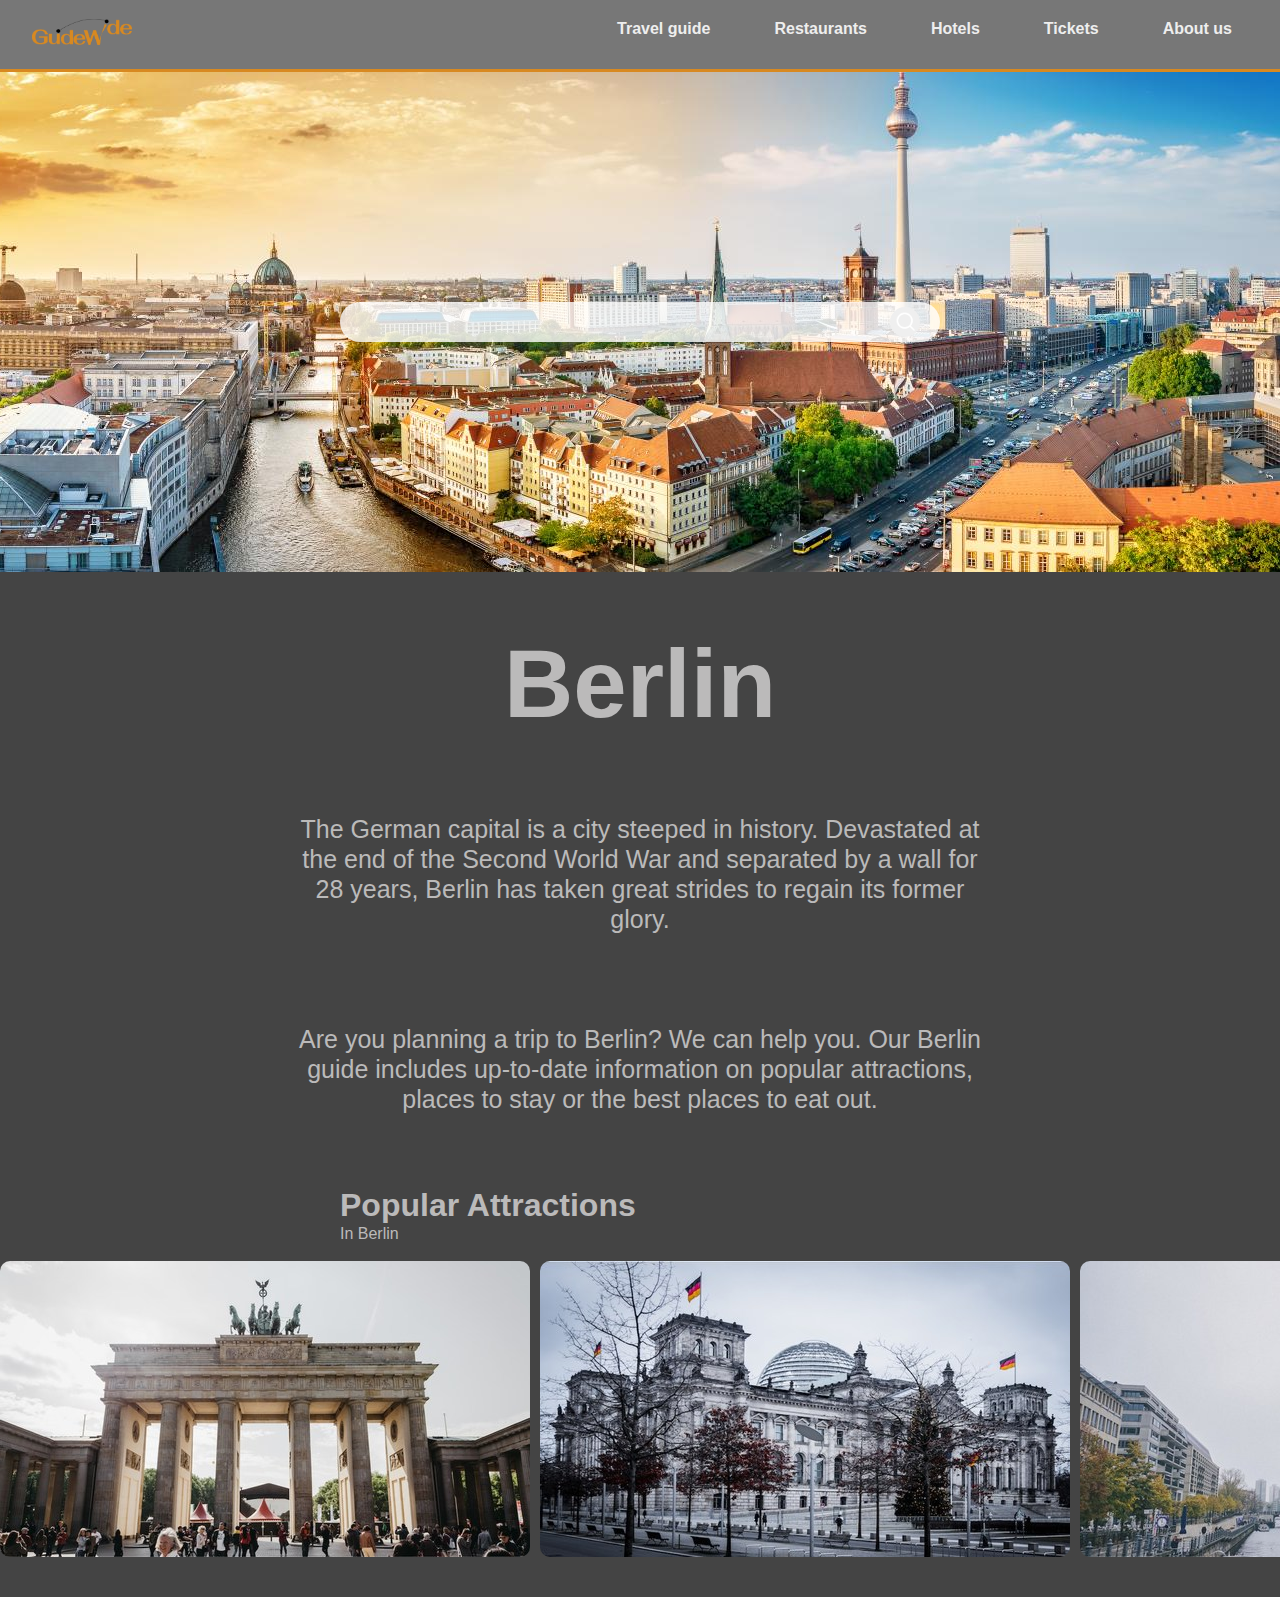
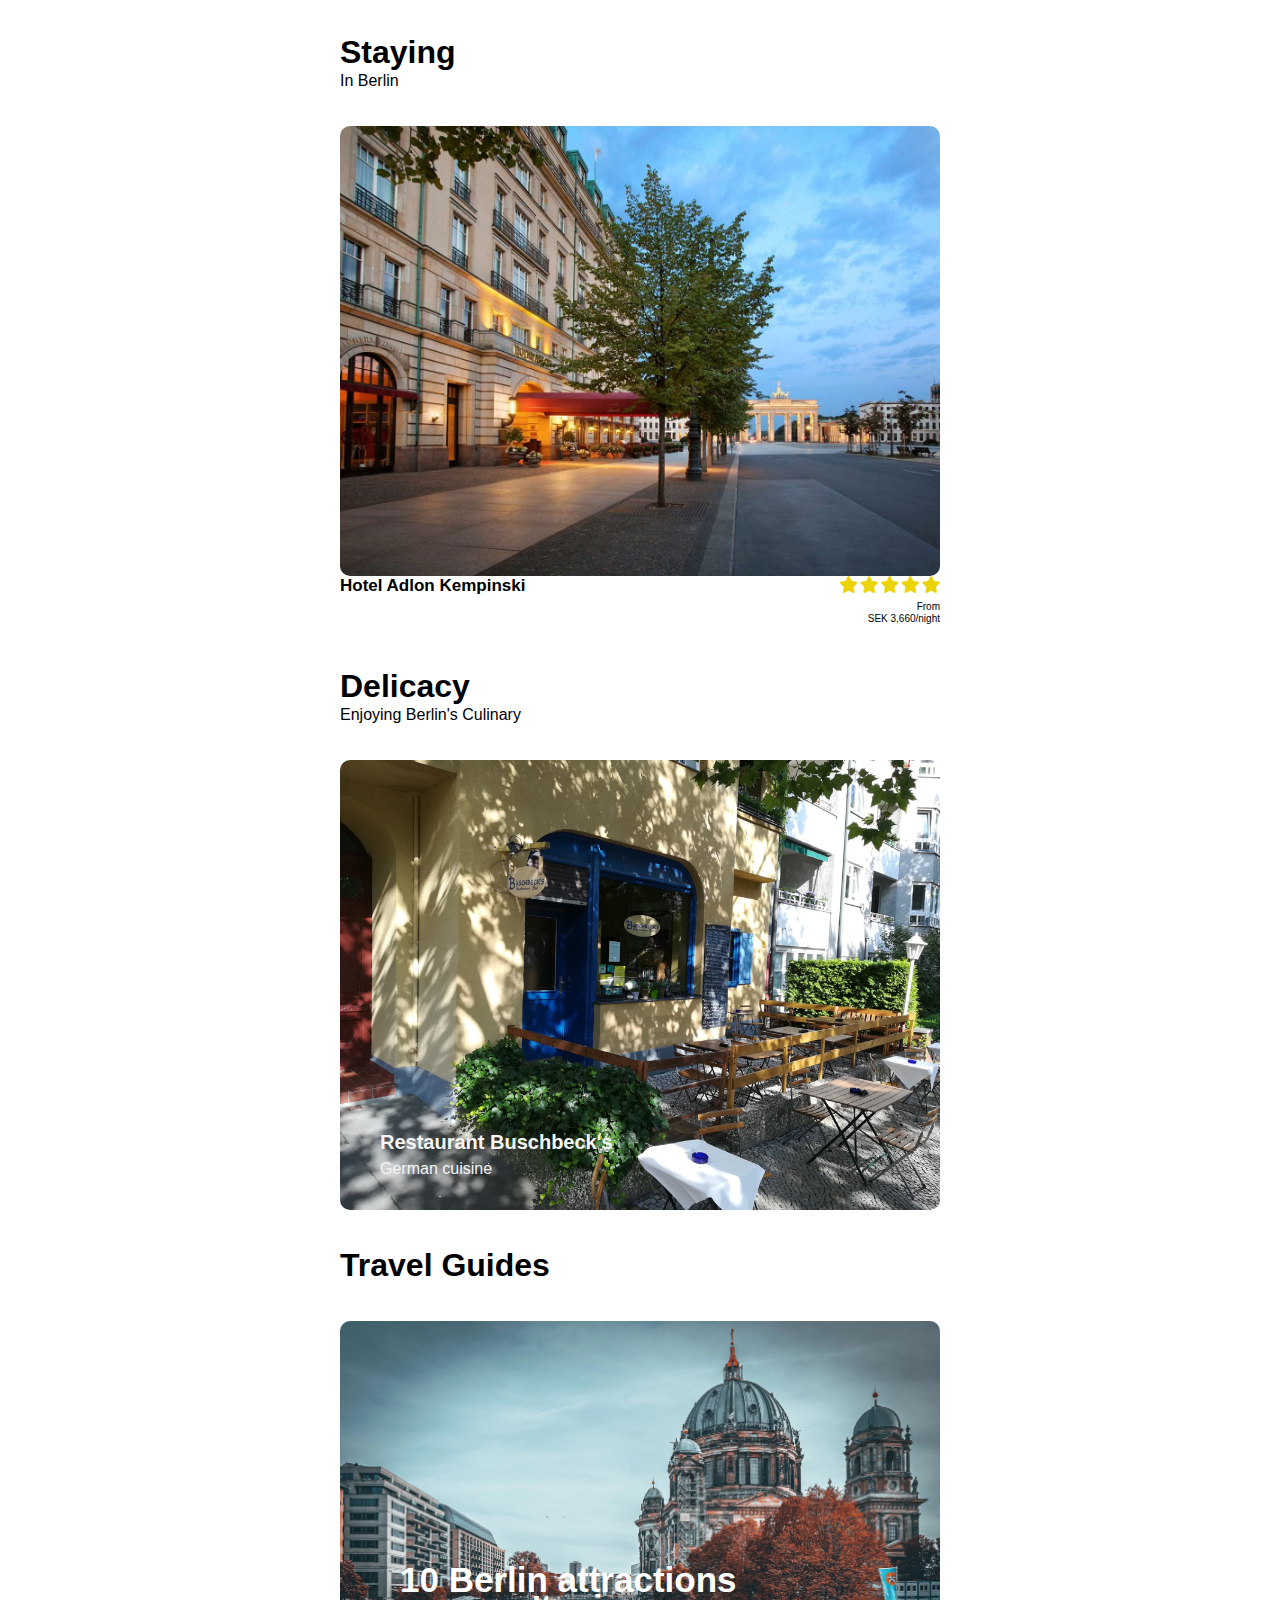
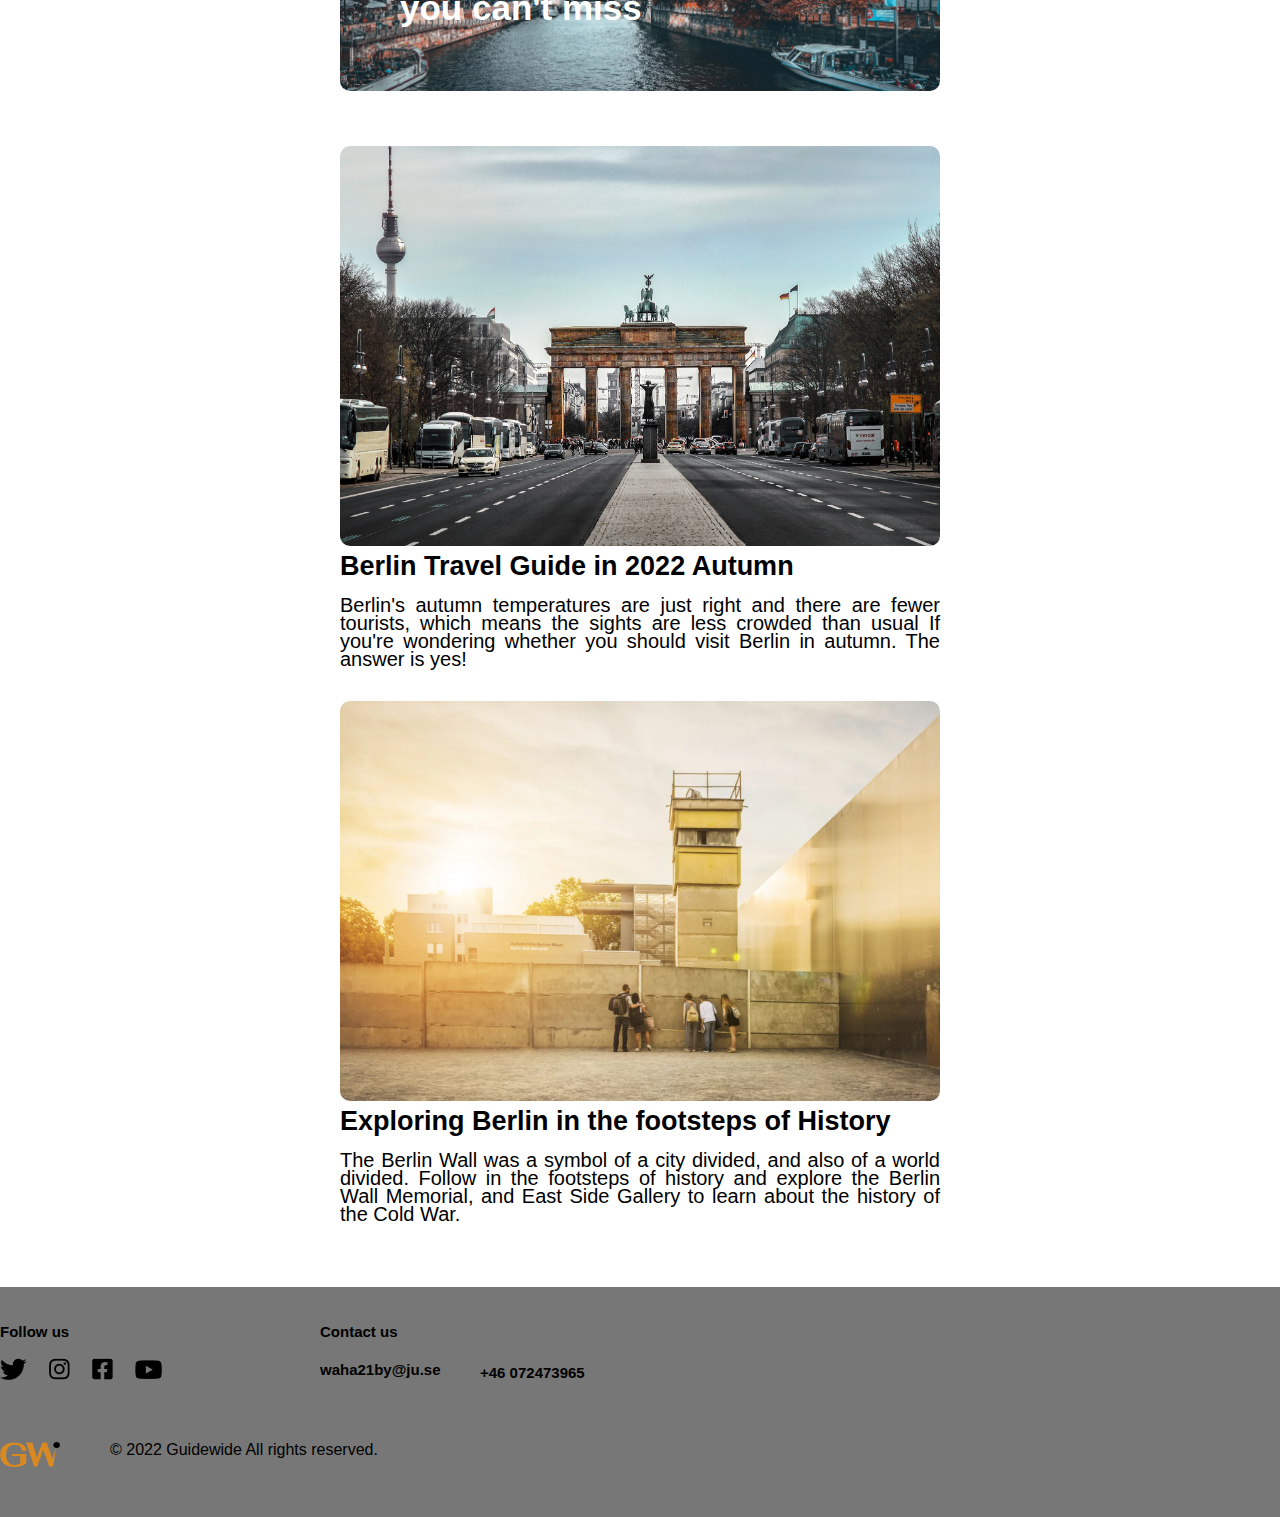
==== commit 970d8d4a: "more updates" ====
--- a/index.html
+++ b/index.html
@@ -6,159 +6,270 @@
       name="viewport"
       content="width=device-width, initial-scale=1.0"
     />
-    <title>My work</title>
+    <title>GuideWide®</title>
     <link rel="stylesheet" type="text/css" href="mainpage.css" />
-    <link href="https://fonts.cdnfonts.com/css/inter" rel="stylesheet">
+    <link href="https://fonts.cdnfonts.com/css/inter" rel="stylesheet" />
     <style lang="scss" scoped></style>
   </head>
   <body>
     <nav class="navbar">
       <div class="container">
         <h1>
-            <img class="gw-logo" src="guidewide.png" alt="logo" />
           <a href="index.html">
-            <img class="gw-logo-2" src="logo-2.png" alt="small-logo" />
+            <img class="gw-logo" src="images/guidewide.png" alt="logo"
+          /></a>
+          <a href="index.html">
+            <img class="gw-logo-2" src="images/logo-2.png" alt="small-logo" />
           </a>
         </h1>
         <ul class="nav-menu">
-            <li class="nav-item">
-                <a href="#" class="nav-link">Travel guide</a></li>
-            <li class="nav-item">
-                <a href="#" class="nav-link">Restaurants</a></li>
-            <li class="nav-item">
-                <a href="hotel.html" class="nav-link">Hotels</a></li>
-            <li class="nav-item">
-                <a href="#" class="nav-link">Tickets</a></li>
-            <li class="nav-item">
-                <a href="#" class="nav-link">About us</a>
-            </li>
+          <li class="nav-item">
+            <a href="#" class="nav-link">Travel guide</a>
+          </li>
+          <li class="nav-item">
+            <a href="#" class="nav-link">Restaurants</a>
+          </li>
+          <li class="nav-item">
+            <a href="hotel.html" class="nav-link">Hotels</a>
+          </li>
+          <li class="nav-item">
+            <a href="#" class="nav-link">Tickets</a>
+          </li>
+          <li class="nav-item">
+            <a href="#" class="nav-link">About us</a>
+          </li>
         </ul>
-     
+
         <!-- class="is-active" Put this in one of the toolbars a href tags to make it always be active (like you are on the page) -->
 
         <div class="hamburger">
           <span class="bar"></span>
           <span class="bar"></span>
           <span class="bar"></span>
-        </div> 
+        </div>
       </div>
     </nav>
-  <div class="container-2">
-    <form action="" class="search-bar">
-      <input type="text" name="q" />
-      <button type="submit">
-        <img class="search" src="search.png" alt="searchicon" />
-      </button>
-    </form>
-  </div>
+    <div class="container-2">
+      <form action="" class="search-bar">
+        <input type="text" name="q" />
+        <button type="submit">
+          <img class="search" src="images/search.png" alt="searchicon" />
+        </button>
+      </form>
+    </div>
 
-<!-- image scoller -->
-  <div class="grey">
-    <br>
-    <br>
-    <br>
-    <!-- Berlin -->
-    <p class="Berlin">Berlin</p>
-    <br>
-    <br>
-    <br>
-    <br>
-    <p class="btext">The German capital is a city steeped in history. Devastated at the end of the Second World War and separated by a wall for 28 years, Berlin has taken great strides to regain its former glory.
-      <br><br><br><br>Are you planning a trip to Berlin? We can help you. Our Berlin guide includes up-to-date information on popular attractions, places to stay or the best places to eat out.
-    </p>
-    <br>
-    <br>
-    <br>
-    <br>
-    <div class="text">
-      <p class="text1">Popular Attractions </p>
-      <p class="text2">In Berlin</p>
-    </div>
-    <br>
-    <div class="image-scroller">
-      <div class="Cityscapes5">
-        <img src="Rectangle (5).jpg" alt="Cityscapes" class="Cityscapes">
-      </div>
-      <div class="Cityscapes4">
-        <img src="Rectangle (6).jpg" alt="Cityscapes" class="Cityscapes">
-      </div>
-      <div class="Cityscapes3">
-        <img src="Rectangle (7).jpg" alt="Cityscapes" class="Cityscapes">
-      </div>
-      <div class="Cityscapes2">
-        <img src="Rectangle (8).jpg" alt="Cityscapes" class="Cityscapes">
-      </div>
-      <div class="Cityscapes1">
-        <img src="Rectangle (9).jpg" alt="Cityscapes" class="Cityscapes">
-      </div>
-    </div>
-    <br>
-    <br>
-  </div>
-  <br />
-  <br />
-  <!-- hotel -->
-  <div class="hotel">
-    <div class="h">
-      <p class="name1">Staying</p>
-      <p class="name2">In Berlin</p>
-      <br />
-      <br />
-      <div class="h-grid">
-        <div class="h-grid-1"><img src="hotel1.jpg" alt="hotel1" class="image1"></div>
-        <div class="h-grid-1-1"><img src="5stars.png" alt="5stars" class="stars"></div>
-        <div class="h-grid-1-text-1"><p class="htext1">Hotel Adlon Kempinski</p></div>
-        <div class="h-grid-1-text-2"><p class="htext2">From <br>SEK 3,660/night</p></div> 
-        <div class="h-grid-2"><img src="hotel2.jpg" alt="hotel2" class="image1"></div>
-        <div class="h-grid-2-1"><img src="4stars.png" alt="4stars" class="stars"></div>
-        <div class="h-grid-2-text-1"><p class="htext1">25hours Hotel Bikini</p></div>
-        <div class="h-grid-2-text-2"><p class="htext2">From <br>SEK 1,700/night</p></div>
-        <div class="h-grid-3"><img src="hotel3.jpg" alt="hotel3" class="image1"></div>
-        <div class="h-grid-3-1"><img src="4stars.png" alt="4stars" class="stars"></div>
-        <div class="h-grid-3-text-1"><p class="htext1">SO/ Berlin Das Stue</p></div>
-        <div class="h-grid-3-text-2"><p class="htext2">From <br>SEK 3,750/night</p></div>
-      </div>
-    </div>
-  </div>
-  <br />
-  <br />
-  <!-- restaurant -->
-  <div class="restaurant">
-    <div class="r">
-      <p class="name1">Delicacy</p>
-      <p class="name2">Enjoying Berlin's Culinary</p>
-      <br />
-      <br />
-      <div class="r-grid">
-        <div class="r-grid-1"><img src="restaurant1.jpg" alt="restaurant1" class="restaurant1"></div>
-        <div class="r-grid-1-text-1"><p class="rtext1">Restaurant Buschbeck's</p></div>
-        <div class="r-grid-1-text-2"><p class="rtext2">German cuisine</p></div> 
-        <div class="r-grid-2"><img src="restaurant2.jpg" alt="restaurant2" class="restaurant1"></div>
-        <div class="r-grid-2-text-1"><p class="rtext1">Restaurant Horváth</p></div>
-        <div class="r-grid-2-text-2"><p class="rtext2">Austrian cuisine</p></div>
-        <div class="r-grid-3"><img src="restaurant3.jpg" alt="restaurant3" class="restaurant1"></div>
-        <div class="r-grid-3-text-1"><p class="rtext1">Ristorante A MANO</p></div>
-        <div class="r-grid-3-text-2"><p class="rtext2">Italian cuisine</p></div>
-      </div>
-    </div>
-  </div>
-  <br />
-  <br />
+    <!-- image scoller -->
+    <div class="grey">
+      <br />
+      <br />
+      <br />
+      <!-- Berlin -->
+      <p class="Berlin">Berlin</p>
+      <br />
+      <br />
+      <br />
+      <br />
+      <p class="btext">
+        The German capital is a city steeped in history. Devastated at the end
+        of the Second World War and separated by a wall for 28 years, Berlin has
+        taken great strides to regain its former glory.
+        <br /><br /><br /><br />Are you planning a trip to Berlin? We can help
+        you. Our Berlin guide includes up-to-date information on popular
+        attractions, places to stay or the best places to eat out.
+      </p>
+      <br />
+      <br />
+      <br />
+      <br />
+      <div class="text">
+        <p class="text1">Popular Attractions</p>
+        <p class="text2">In Berlin</p>
+      </div>
+      <br />
+      <div class="image-scroller">
+        <div class="Cityscapes5">
+          <img
+            src="images/Rectangle (5).jpg"
+            alt="Cityscapes"
+            class="Cityscapes"
+          />
+        </div>
+        <div class="Cityscapes4">
+          <img
+            src="images/Rectangle (6).jpg"
+            alt="Cityscapes"
+            class="Cityscapes"
+          />
+        </div>
+        <div class="Cityscapes3">
+          <img
+            src="images/Rectangle (7).jpg"
+            alt="Cityscapes"
+            class="Cityscapes"
+          />
+        </div>
+        <div class="Cityscapes2">
+          <img
+            src="images/Rectangle (8).jpg"
+            alt="Cityscapes"
+            class="Cityscapes"
+          />
+        </div>
+        <div class="Cityscapes1">
+          <img
+            src="images/Rectangle (9).jpg"
+            alt="Cityscapes"
+            class="Cityscapes"
+          />
+        </div>
+      </div>
+      <br />
+      <br />
+    </div>
+    <br />
+    <br />
+    <!-- hotel -->
+    <div class="hotel">
+      <div class="h">
+        <p class="name1">Staying</p>
+        <p class="name2">In Berlin</p>
+        <br />
+        <br />
+        <div class="h-grid">
+          <div class="h-grid-1">
+            <img src="images/hotel1.jpg" alt="hotel1" class="image1" />
+          </div>
+          <div class="h-grid-1-1">
+            <img src="images/5stars.png" alt="5stars" class="stars" />
+          </div>
+          <div class="h-grid-1-text-1">
+            <p class="htext1">Hotel Adlon Kempinski</p>
+          </div>
+          <div class="h-grid-1-text-2">
+            <p class="htext2">From <br />SEK 3,660/night</p>
+          </div>
+          <div class="h-grid-2">
+            <img src="images/hotel2.jpg" alt="hotel2" class="image1" />
+          </div>
+          <div class="h-grid-2-1">
+            <img src="images/4stars.png" alt="4stars" class="stars" />
+          </div>
+          <div class="h-grid-2-text-1">
+            <p class="htext1">25hours Hotel Bikini</p>
+          </div>
+          <div class="h-grid-2-text-2">
+            <p class="htext2">From <br />SEK 1,700/night</p>
+          </div>
+          <div class="h-grid-3">
+            <img src="images/hotel3.jpg" alt="hotel3" class="image1" />
+          </div>
+          <div class="h-grid-3-1">
+            <img src="images/4stars.png" alt="4stars" class="stars" />
+          </div>
+          <div class="h-grid-3-text-1">
+            <p class="htext1">SO/ Berlin Das Stue</p>
+          </div>
+          <div class="h-grid-3-text-2">
+            <p class="htext2">From <br />SEK 3,750/night</p>
+          </div>
+        </div>
+      </div>
+    </div>
+    <br />
+    <br />
+    <!-- restaurant -->
+    <div class="restaurant">
+      <div class="r">
+        <p class="name1">Delicacy</p>
+        <p class="name2">Enjoying Berlin's Culinary</p>
+        <br />
+        <br />
+        <div class="r-grid">
+          <div class="r-grid-1">
+            <img
+              src="images/restaurant1.jpg"
+              alt="restaurant1"
+              class="restaurant1"
+            />
+          </div>
+          <div class="r-grid-1-text-1">
+            <p class="rtext1">Restaurant Buschbeck's</p>
+          </div>
+          <div class="r-grid-1-text-2">
+            <p class="rtext2">German cuisine</p>
+          </div>
+          <div class="r-grid-2">
+            <img
+              src="images/restaurant2.jpg"
+              alt="restaurant2"
+              class="restaurant1"
+            />
+          </div>
+          <div class="r-grid-2-text-1">
+            <p class="rtext1">Restaurant Horváth</p>
+          </div>
+          <div class="r-grid-2-text-2">
+            <p class="rtext2">Austrian cuisine</p>
+          </div>
+          <div class="r-grid-3">
+            <img
+              src="images/restaurant3.jpg"
+              alt="restaurant3"
+              class="restaurant1"
+            />
+          </div>
+          <div class="r-grid-3-text-1">
+            <p class="rtext1">Ristorante A MANO</p>
+          </div>
+          <div class="r-grid-3-text-2">
+            <p class="rtext2">Italian cuisine</p>
+          </div>
+        </div>
+      </div>
+    </div>
+    <br />
+    <br />
     <!-- travel guide -->
     <div class="travel-guide">
       <div class="t">
-        <p class="name1">Travel guides</p>
+        <p class="name1">Travel Guides</p>
         <br />
         <br />
         <div class="t-guide">
-          <div class="guide-1"><img src="guid1.jpg" alt="guid1" class="guid1"></div>
-          <div class="guide-1-text-1"><p class="text-1-1">10 Berlin attractions<br>you can't miss</p></div>
-          <div class="guide-2"><img src="guid2.jpg" alt="guid2" class="guid2"></div>
-          <div class="guide-2-text-1"><p class="text-1">Berlin Travel Guide in 2022 Autumn</p></div>
-          <div class="guide-2-text-2"><p class="text-2">Berlin's autumn temperatures are just right and there are fewer tourists, which means the sights are less crowded than usual If you're wondering whether you should visit Berlin in autumn. The answer is yes!</p></div>
-          <div class="guide-3"><img src="guid3.jpg" alt="guid3" class="guid2"></div>
-          <div class="guide-3-text-1"><p class="text-1">Exploring Berlin in the footsteps of History</p></div>
-          <div class="guide-3-text-2"><p class="text-2">The Berlin Wall  was  a symbol of  a city divided, and also of a world divided. Follow in the footsteps of history and explore the Berlin Wall Memorial, and East Side Gallery to learn about the history of the Cold War.</p></div>
+          <div class="guide-1">
+            <img src="images/guid1.jpg" alt="guid1" class="guid1" />
+          </div>
+          <div class="guide-1-text-1">
+            <p class="text-1-1">10 Berlin attractions<br />you can't miss</p>
+          </div>
+          <div class="guide-2">
+            <img src="images/guid2.jpg" alt="guid2" class="guid2" />
+          </div>
+          <div class="guide-2-text-1">
+            <p class="text-1">Berlin Travel Guide in 2022 Autumn</p>
+          </div>
+          <div class="guide-2-text-2">
+            <p class="text-2">
+              Berlin's autumn temperatures are just right and there are fewer
+              tourists, which means the sights are less crowded than usual If
+              you're wondering whether you should visit Berlin in autumn. The
+              answer is yes!
+            </p>
+          </div>
+          <div class="guide-3">
+            <img src="images/guid3.jpg" alt="guid3" class="guid2" />
+          </div>
+          <div class="guide-3-text-1">
+            <p class="text-1">Exploring Berlin in the footsteps of History</p>
+          </div>
+          <div class="guide-3-text-2">
+            <p class="text-2">
+              The Berlin Wall was a symbol of a city divided, and also of a
+              world divided. Follow in the footsteps of history and explore the
+              Berlin Wall Memorial, and East Side Gallery to learn about the
+              history of the Cold War.
+            </p>
+          </div>
         </div>
       </div>
     </div>
@@ -174,7 +285,7 @@
           <p class="contact-us">Contact us</p>
           <p class="phonenumber">+46 072473965</p>
           <a href="waha21by@ju.se" class="ema">waha21by@ju.se </a>
-          <img src="icons.png" alt="icons" class="icons" />
+          <img src="images/icons.png" alt="icons" class="icons" />
         </div>
       </div>
       <br />
@@ -182,7 +293,7 @@
       <br />
       <div class="f">
         <img
-          src="logo-2.png"
+          src="images/logo-2.png"
           alt="Logotype-small"
           class="logotype-small"
         />
@@ -190,6 +301,5 @@
       </div>
     </div>
     <script src="main.js" defer></script>
-    
   </body>
 </html>
--- a/mainpage.css
+++ b/mainpage.css
@@ -108,7 +108,7 @@
   width: 100%;
   min-height: 500px;
   padding: 5%;
-  background-image: url(berlin.jpg);
+  background-image: url(images/berlin.jpg);
   background-position: center;
   background-size: cover;
   display: flex;
@@ -209,7 +209,7 @@
   width: 100%;
   min-height: 500px;
   padding: 5%;
-  background-image: url(berlin.jpg);
+  background-image: url(images/berlin.jpg);
   background-position: center;
   background-size: cover;
   display: flex;
@@ -220,7 +220,7 @@
 .name1 {
   max-width: 1280px;
   margin: 0 auto;
-  font-family: 'Inter', sans-serif;
+  font-family: "Inter", sans-serif;
   font-style: normal;
   font-weight: bold;
   font-size: 32px;
@@ -229,7 +229,7 @@
 .name2 {
   max-width: 1280px;
   margin: 0 auto;
-  font-family: 'Inter', sans-serif;
+  font-family: "Inter", sans-serif;
   font-style: normal;
 }
 /* Berlin Text */
@@ -237,7 +237,7 @@
 .btext {
   margin: 0 auto;
   color: #bbbaba;
-  font-family: 'Inter', sans-serif;
+  font-family: "Inter", sans-serif;
   font-style: normal;
   text-align: center;
 }
@@ -266,7 +266,7 @@
   margin: 0 auto;
 }
 .text1 {
-  font-family: 'Inter', sans-serif;
+  font-family: "Inter", sans-serif;
   font-style: normal;
   font-weight: bold;
   font-size: 32px;
@@ -274,7 +274,7 @@
   color: #bbbaba;
 }
 .text2 {
-  font-family: 'Inter', sans-serif;
+  font-family: "Inter", sans-serif;
   font-style: normal;
   color: #bbbaba;
 }
@@ -358,7 +358,7 @@
 
 .follow-us {
   grid-area: follow-us;
-  font-family: 'Inter', sans-serif;
+  font-family: "Inter", sans-serif;
   font-style: normal;
   font-size: 15px;
   font-weight: bold;
@@ -366,7 +366,7 @@
 
 .contact-us {
   grid-area: contact-us;
-  font-family: 'Inter', sans-serif;
+  font-family: "Inter", sans-serif;
   font-style: normal;
   font-size: 15px;
   font-weight: bold;
@@ -379,7 +379,7 @@
 
 .ema {
   grid-area: ema;
-  font-family: 'Inter', sans-serif;
+  font-family: "Inter", sans-serif;
   font-style: normal;
   font-weight: bold;
   font-size: 15px;
@@ -388,7 +388,7 @@
 
 .phonenumber {
   grid-area: phonenumber;
-  font-family: 'Inter', sans-serif;
+  font-family: "Inter", sans-serif;
   font-style: normal;
   font-weight: bold;
   font-size: 15px;
@@ -464,14 +464,14 @@
   max-width: 325px;
 }
 .text-1 {
-  font-family: 'Inter', sans-serif;
+  font-family: "Inter", sans-serif;
   font-style: normal;
   font-weight: 600;
   font-size: 27px;
   line-height: 30px;
 }
 .text-1-1 {
-  font-family: 'Inter', sans-serif;
+  font-family: "Inter", sans-serif;
   font-style: normal;
   font-weight: bold;
   font-size: 35px;
@@ -480,7 +480,7 @@
   color: #ffffff;
 }
 .text-2 {
-  font-family: 'Inter', sans-serif;
+  font-family: "Inter", sans-serif;
   font-style: normal;
   font-weight: 500;
   font-size: 15px;
@@ -537,7 +537,7 @@
 .rtext2 {
   transform: translate(40px, 0px);
   color: #f5f5f5;
-  font-family: 'Inter', sans-serif;
+  font-family: "Inter", sans-serif;
   font-style: normal;
 }
 .restaurant1 {
@@ -603,13 +603,13 @@
   max-width: 100px;
 }
 .htext1 {
-  font-family: 'Inter', sans-serif;
+  font-family: "Inter", sans-serif;
   font-style: normal;
   font-weight: bold;
   font-size: 17px;
 }
 .htext2 {
-  font-family: 'Inter', sans-serif;
+  font-family: "Inter", sans-serif;
   font-style: normal;
   font-weight: 400;
   font-size: 10px;
@@ -748,3 +748,129 @@
     transform: translate(80px, 0px);
   }
 }
+@media (max-width: 800px) {
+  /* .text,.name1,.name2{
+    max-width: 300px;
+  } */
+  .text,
+  .t-guide,
+  .r-grid,
+  .h-grid,
+  .name1,
+  .name2,
+  .text1,
+  .btext,
+  .name1 {
+    max-width: 300px;
+    margin: 0 auto;
+  }
+  .text1,
+  .btext,
+  .name1 {
+    font-size: 25px;
+  }
+  .btext {
+    line-height: auto;
+  }
+  .Berlin {
+    font-size: 70px;
+  }
+  .image-scroller {
+    grid-template-columns: 300px 300px 300px 300px 300px;
+    grid-template-rows: 200px;
+  }
+  .Cityscapes {
+    max-width: 300px;
+  }
+  .r-grid {
+    max-width: 300px;
+    margin: 0 auto;
+    display: grid;
+    grid-auto-columns: 1fr;
+    grid-template-columns: 1fr 1fr 1fr;
+    grid-template-rows: 170px 20px 40px;
+    gap: 0px 15px;
+    justify-items: stretch;
+    transform: translate(0px, -15px);
+  }
+  .restaurant1 {
+    max-width: 300px;
+    border-radius: 10px;
+  }
+  .rtext1 {
+    font-size: 13px;
+  }
+  .rtext2 {
+    font-size: 10px;
+  }
+  .t-guide {
+    display: grid;
+    grid-auto-columns: 1fr;
+    grid-template-columns: 300px;
+    grid-template-rows: 125px 30px 50px 200px 20px 70px 200px 20px 70px;
+    /* gap: 5px 0px; */
+    justify-items: stretch;
+  }
+  .guid1,
+  .guid2 {
+    max-width: 300px;
+  }
+  .text-1 {
+    font-size: 13px;
+    line-height: 18px;
+  }
+  .text-2 {
+    font-size: 13px;
+    line-height: 13px;
+  }
+  .text-1-1 {
+    font-size: 20px;
+    line-height: 18px;
+    transform: translate(30px, -10px);
+  }
+  .guide-1 {
+    grid-area: 1 / 1 / 4 / 2;
+  }
+  .guide-1-text-1 {
+    grid-area: 2 / 1 / 3 / 2;
+  }
+  .guide-2 {
+    grid-area: 4 / 1 / 5 / 2;
+  }
+  .guide-2-text-1 {
+    grid-area: 5 / 1 / 6 / 2;
+  }
+  .guide-2-text-2 {
+    grid-area: 6 / 1 / 7 / 2;
+  }
+  .guide-3 {
+    grid-area: 7 / 1 / 8 / 2;
+  }
+  .guide-3-text-1 {
+    grid-area: 8 / 1 / 9 / 2;
+  }
+  .guide-3-text-2 {
+    grid-area: 9 / 1 / 10 / 2;
+  }
+  .h-grid {
+    max-width: 300px;
+    grid-template-columns: 140px 20px 110px 140px 20px 110px 140px 20px 110px;
+    grid-template-rows: 230px 25px 30px;
+    gap: 0px 15px;
+    grid-template-areas:
+      "h-grid-1 h-grid-1 h-grid-1 h-grid-2 h-grid-2 h-grid-2 h-grid-3 h-grid-3 h-grid-3"
+      "h-grid-1-text-1 h-grid-1-text-1 h-grid-1-1 h-grid-2-text-1 h-grid-2-text-1 h-grid-2-1 h-grid-3-text-1 h-grid-3-text-1 h-grid-3-1"
+      ". . h-grid-1-text-2 . . h-grid-2-text-2 . . h-grid-3-text-2";
+    justify-items: stretch;
+  }
+  .image1 {
+    max-width: 300px;
+  }
+  .stars {
+    transform: translate(40px, 0px);
+    max-width: 70px;
+  }
+  .htext1 {
+    font-size: 13px;
+  }
+}
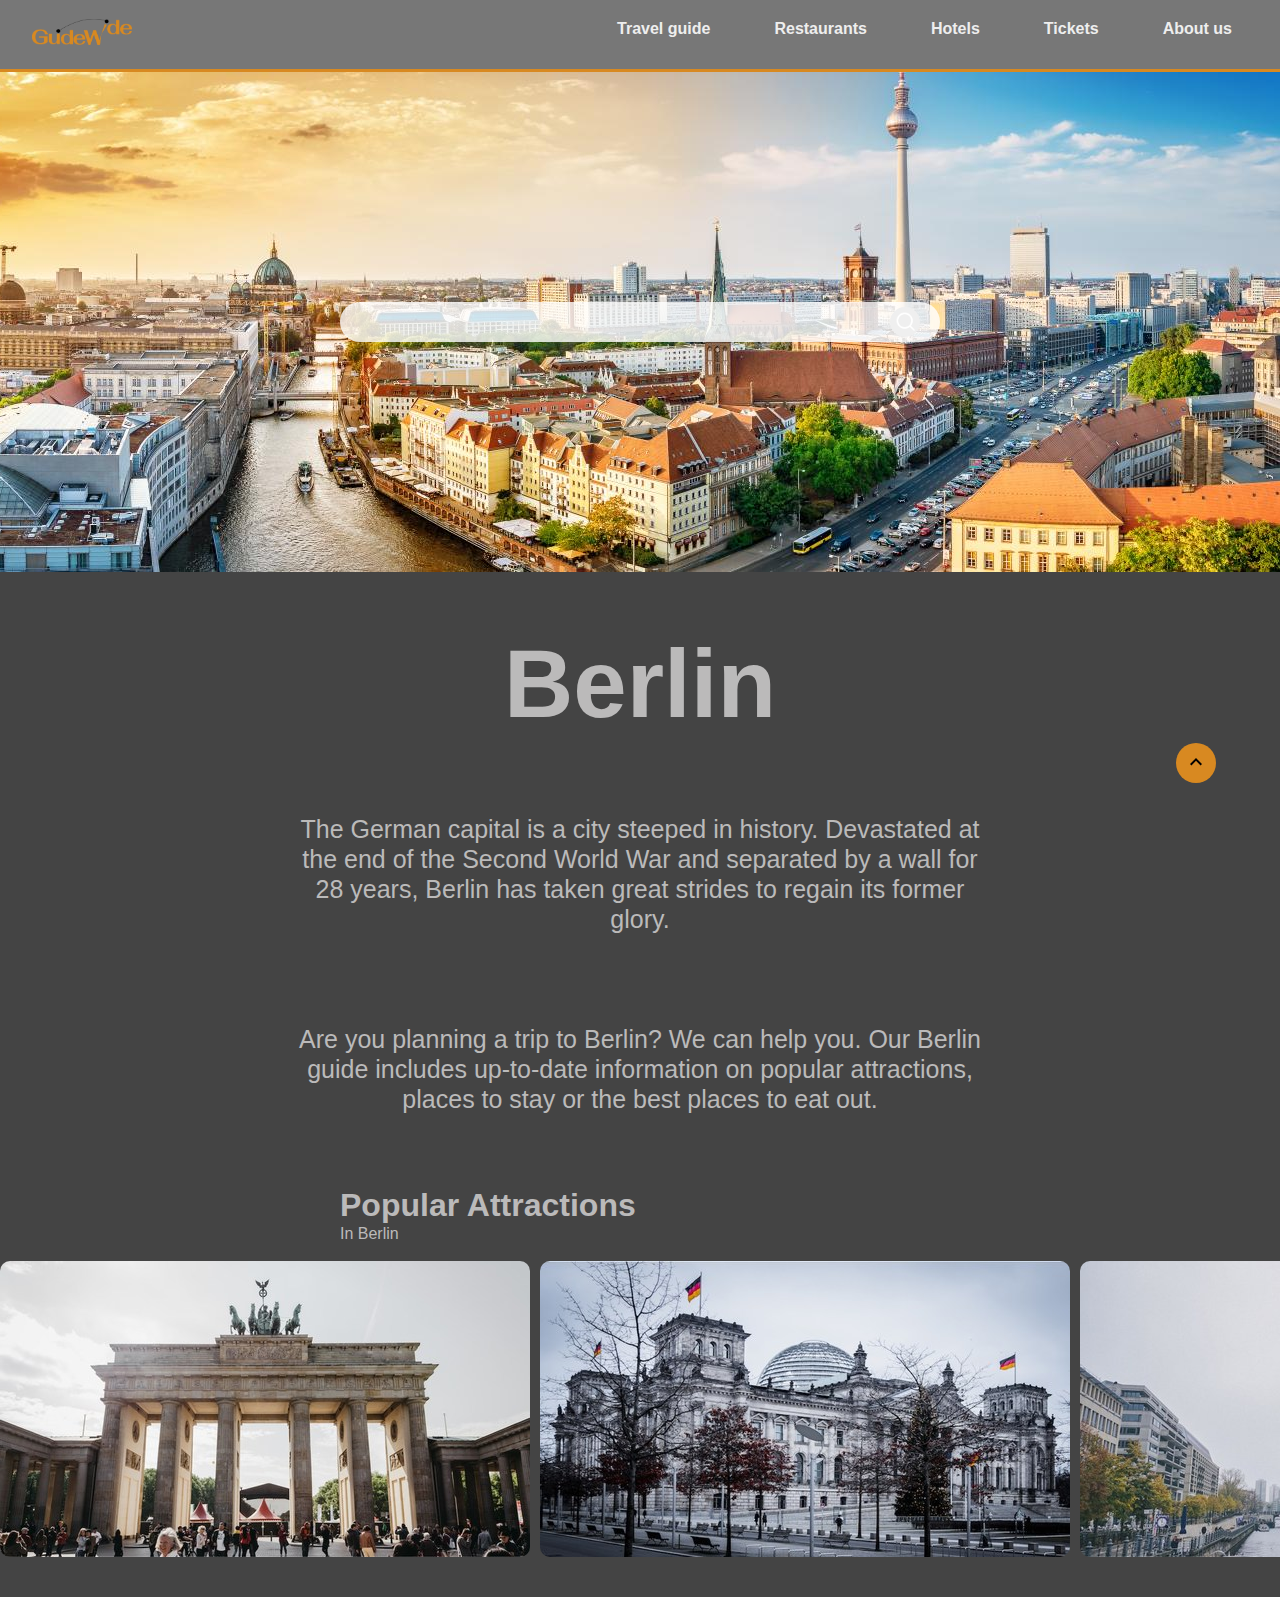
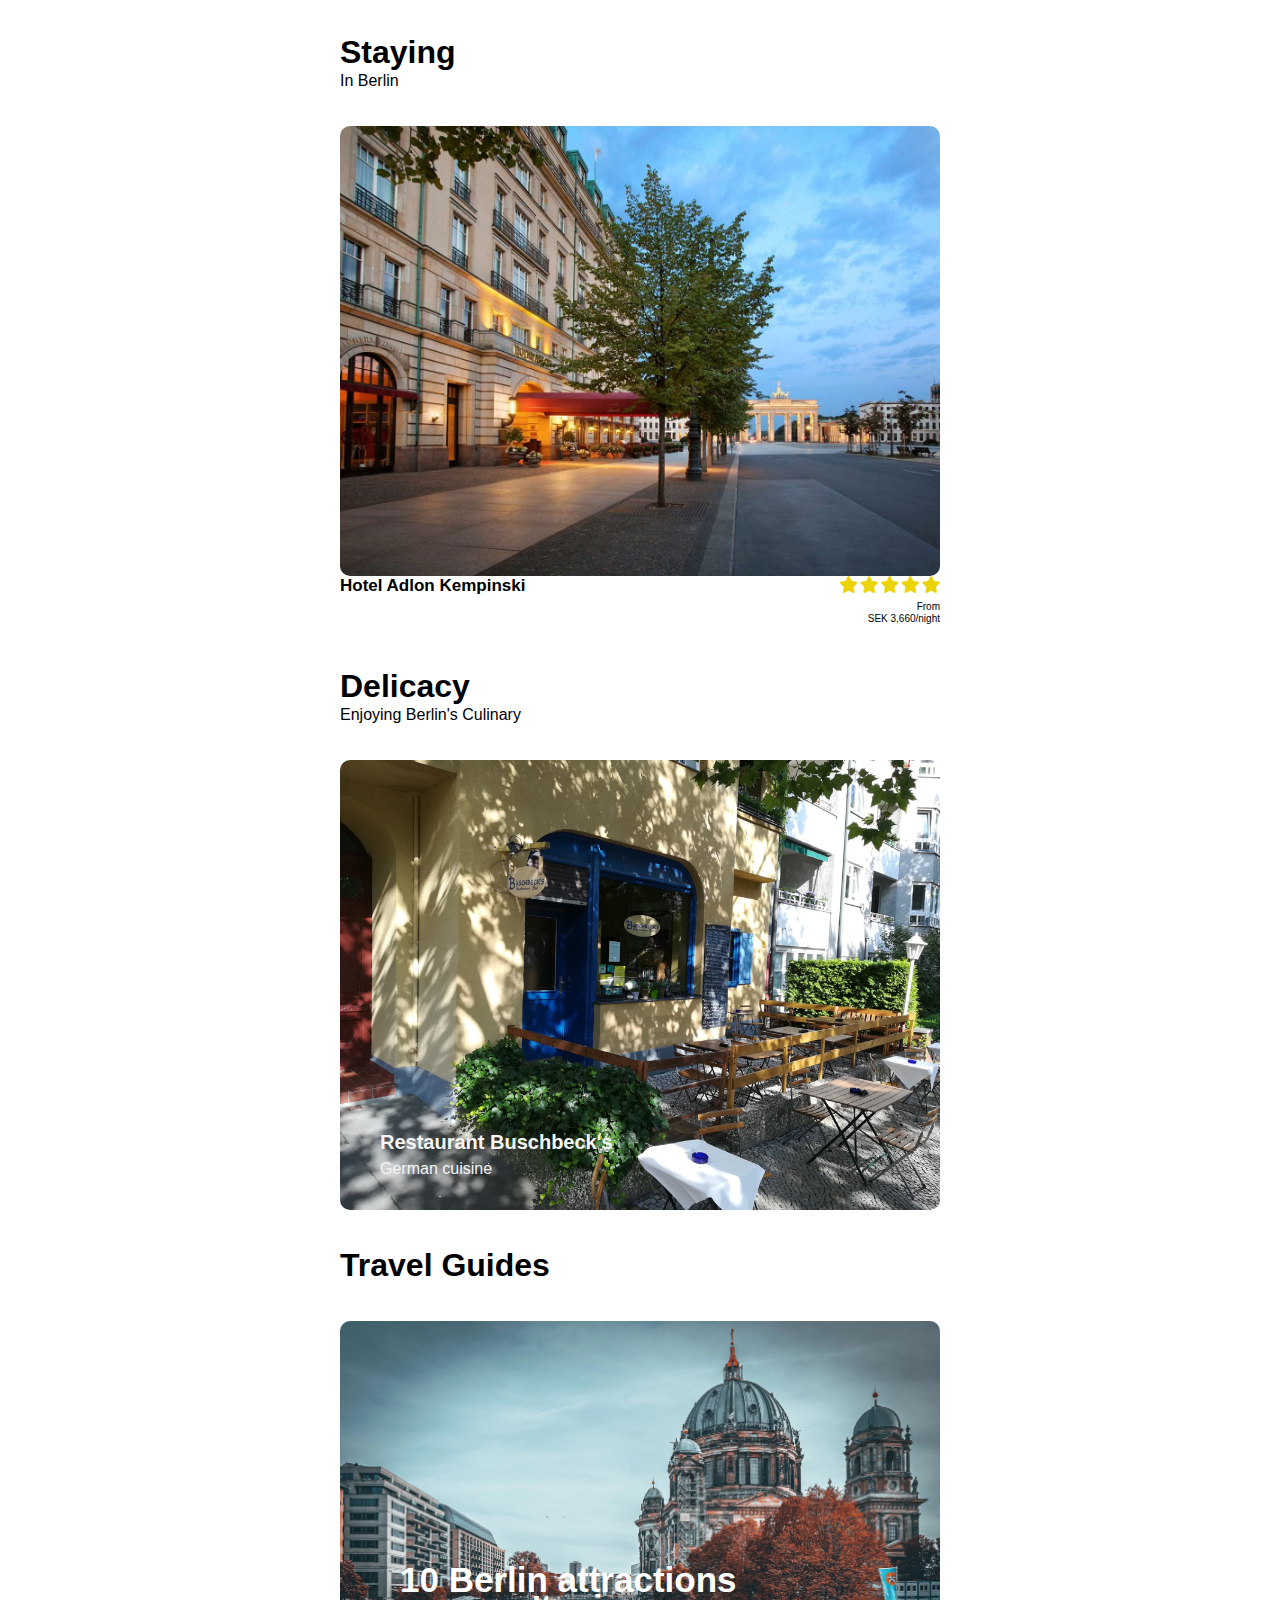
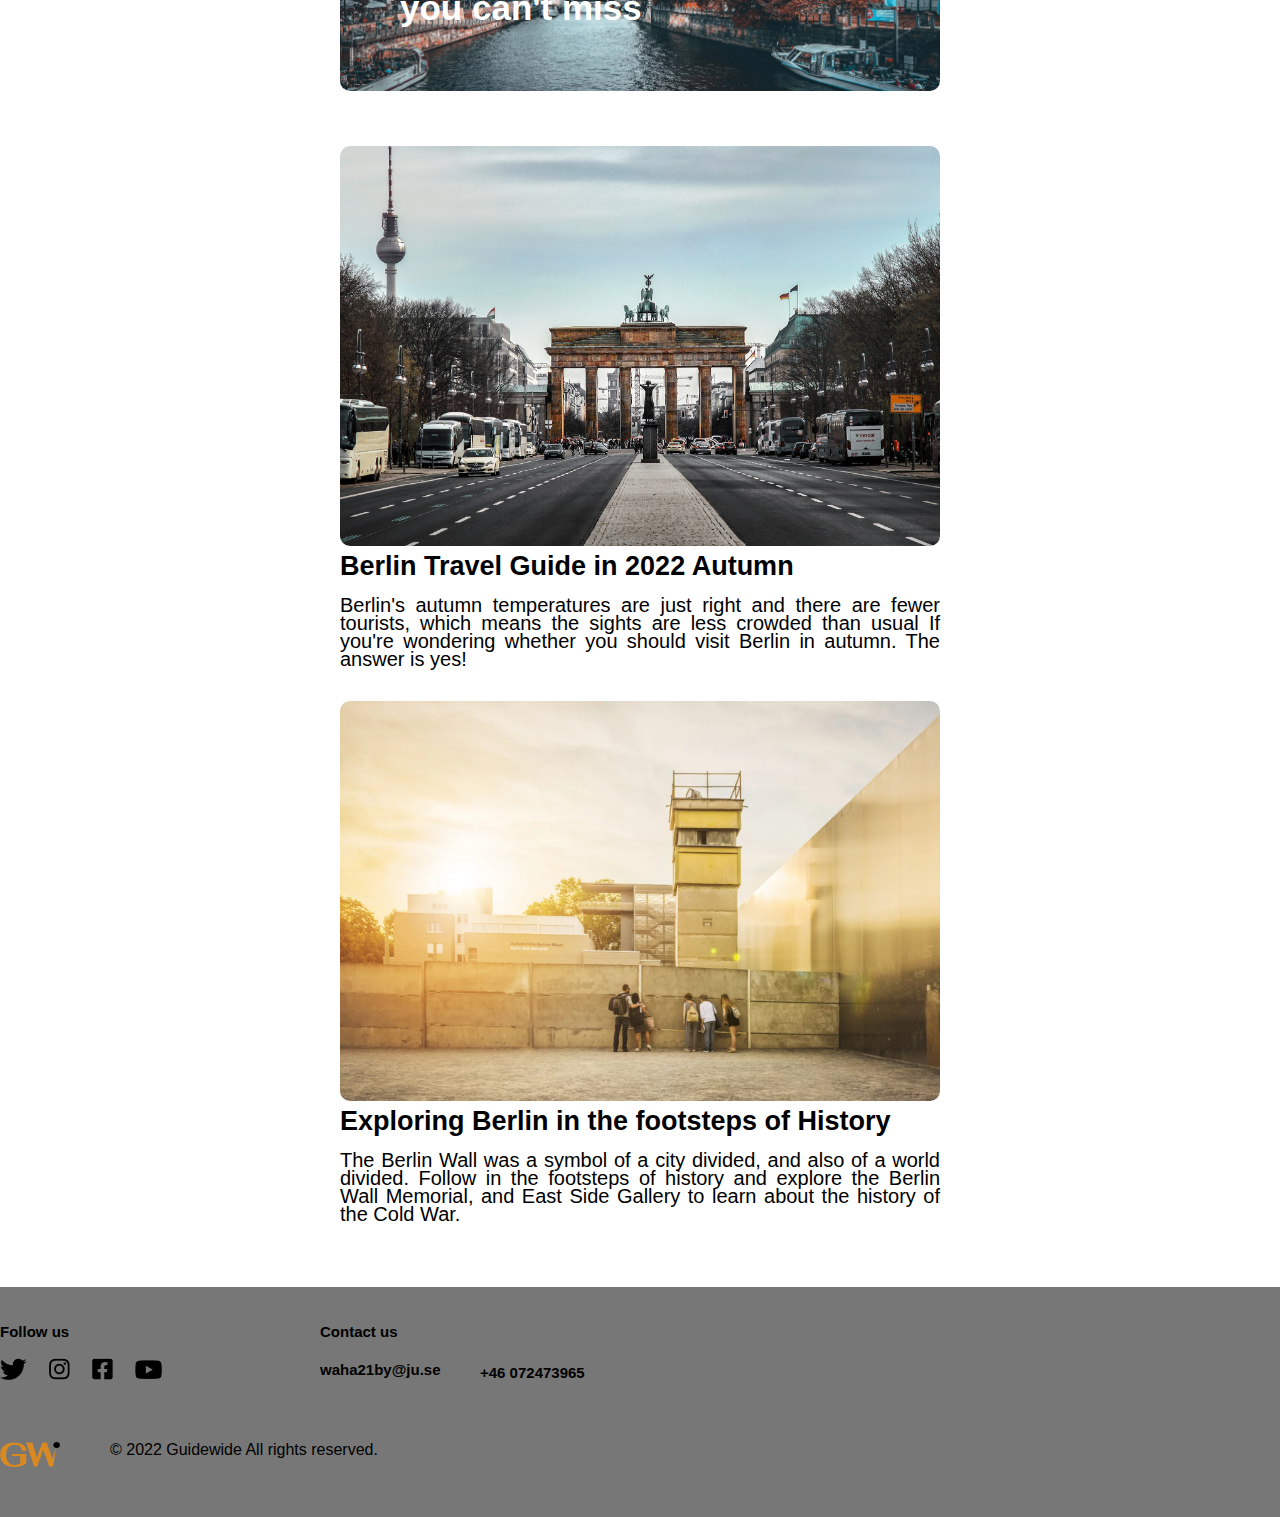
==== commit 7b0cd875: "push new js feature" ====
--- a/index.html
+++ b/index.html
@@ -9,6 +9,7 @@
     <title>GuideWide®</title>
     <link rel="stylesheet" type="text/css" href="mainpage.css" />
     <link href="https://fonts.cdnfonts.com/css/inter" rel="stylesheet" />
+    <link href="https://fonts.googleapis.com/css2?family=Material+Symbols+Outlined" rel="stylesheet" />
     <style lang="scss" scoped></style>
   </head>
   <body>
@@ -275,6 +276,17 @@
     </div>
     <br />
     <br />
+
+    <!-- button for Scroll to top -->
+
+    <button id="btn-for-scrolling"> 
+      <span class="material-symbols-outlined">
+        keyboard_arrow_up
+      </span>
+    </button>
+    
+
+
     <!-- footer -->
     <div class="footer">
       <br />
--- a/mainpage.css
+++ b/mainpage.css
@@ -1,3 +1,9 @@
+/* this following code is used for inspiration and guidance
+https://www.youtube.com/watch?v=ZzQdVy8b8n4
+https://www.youtube.com/watch?v=hBbrGFCszU4&t=1s
+https://www.youtube.com/watch?v=JKjya8hngII&t=238s
+all youtube videos do not apply to everypage fyi!
+ */
 :root {
   --primary: #d88921;
   --light: #eeeeee;
@@ -147,63 +153,7 @@
   cursor: pointer;
 }
 
-/*At what pixels will the hamburger show up */
-@media (max-width: 930px) {
-  .hamburger:hover span:nth-child(2) {
-    transform: translateX(10px);
-    background-color: var(--primary);
-  }
-
-  .hamburger.is-active span:nth-child(1) {
-    transform: translate(0px, -2px) rotate(45deg);
-  }
-
-  .hamburger.is-active span:nth-child(3) {
-    transform: translate(-3px, 3px) rotate(-45deg);
-  }
-
-  .hamburger.is-active span:nth-child(2) {
-    opacity: 0;
-    transform: translateX (15px);
-  }
-  .nav-menu {
-    position: fixed;
-    left: 102%;
-    top: 285px;
-    gap: 0;
-    flex-direction: column;
-    width: 100%;
-    text-align: center;
-    transition: 0.9s;
-  }
-  .nav-menu a {
-    color: var(--light);
-    background-color: var(--dark);
-  }
-  .nav-item {
-    margin: 16px 0;
-  }
-  .nav-menu.active {
-    left: 0;
-  }
-}
-@media (min-width: 900px) {
-  .hamburger {
-    display: none;
-  }
-}
-
-/*At what pictures we swap big logo to small*/
-@media (max-width: 900px) {
-  .gw-logo {
-    display: none;
-  }
-}
-@media (max-width: 900px) {
-  .gw-logo-2 {
-    visibility: visible;
-  }
-}
+
 /* Berlin picture with properties */
 .container-2 {
   width: 100%;
@@ -408,45 +358,7 @@
 
 /* responsive for footer */
 
-@media (max-width: 880px) {
-  .f {
-    max-width: 800px;
-    margin: 0 auto;
-    display: flex;
-    gap: 30px;
-    align-items: center;
-    justify-content: flex-start;
-  }
-  .footer-text {
-    margin-top: 10px;
-    font-size: 10px;
-  }
-  .logotype-small {
-    max-width: 40px;
-    margin-left: 30px;
-  }
-  .c {
-    max-width: 800px;
-    margin: 0 auto;
-    display: grid;
-    grid-auto-columns: 1fr;
-    grid-template-columns: 30px 0.7fr 1fr;
-    grid-template-rows: 0.5fr 1fr 0.5fr;
-    gap: 0px 0px;
-    grid-template-areas:
-      ". follow-us contact-us"
-      ". icons ema"
-      ". icons phonenumber";
-    justify-items: stretch;
-  }
-  .icons {
-    max-width: 100px;
-  }
-  .ema,
-  .phonenumber {
-    font-size: 14px;
-  }
-}
+
 
 /* travel guide */
 .travel-guide {
@@ -666,6 +578,10 @@
 .h-grid-3-1 {
   grid-area: h-grid-3-1;
 }
+
+
+
+
 
 /* responsive for travel guide hotel scoller and restaurant */
 
@@ -874,3 +790,117 @@
     font-size: 13px;
   }
 }
+@media (max-width: 880px) {
+  .f {
+    max-width: 800px;
+    margin: 0 auto;
+    display: flex;
+    gap: 30px;
+    align-items: center;
+    justify-content: flex-start;
+  }
+  .footer-text {
+    margin-top: 10px;
+    font-size: 10px;
+  }
+  .logotype-small {
+    max-width: 40px;
+    margin-left: 30px;
+  }
+  .c {
+    max-width: 800px;
+    margin: 0 auto;
+    display: grid;
+    grid-auto-columns: 1fr;
+    grid-template-columns: 30px 0.7fr 1fr;
+    grid-template-rows: 0.5fr 1fr 0.5fr;
+    gap: 0px 0px;
+    grid-template-areas:
+      ". follow-us contact-us"
+      ". icons ema"
+      ". icons phonenumber";
+    justify-items: stretch;
+  }
+  .icons {
+    max-width: 100px;
+  }
+  .ema,
+  .phonenumber {
+    font-size: 14px;
+  }
+}
+/*At what pixels will the hamburger show up */
+@media (max-width: 900px) {
+  .hamburger:hover span:nth-child(2) {
+    transform: translateX(10px);
+    background-color: var(--primary);
+  }
+
+  .hamburger.is-active span:nth-child(1) {
+    transform: translate(0px, -2px) rotate(45deg);
+  }
+
+  .hamburger.is-active span:nth-child(3) {
+    transform: translate(-3px, 3px) rotate(-45deg);
+  }
+
+  .hamburger.is-active span:nth-child(2) {
+    opacity: 0;
+    transform: translateX (15px);
+  }
+  .nav-menu {
+    position: fixed;
+    left: 102%;
+    top: 285px;
+    gap: 0;
+    flex-direction: column;
+    width: 100%;
+    text-align: center;
+    transition: 0.9s;
+  }
+  .nav-menu a {
+    color: var(--light);
+    background-color: var(--dark);
+  }
+  .nav-item {
+    margin: 16px 0;
+  }
+  .nav-menu.active {
+    left: 0;
+  }
+}
+@media (min-width: 900px) {
+  .hamburger {
+    display: none;
+  }
+}
+
+/*At what pictures we swap big logo to small*/
+@media (max-width: 900px) {
+  .gw-logo {
+    display: none;
+  }
+}
+@media (max-width: 900px) {
+  .gw-logo-2 {
+    visibility: visible;
+  }
+}
+
+
+/* setting up style of button */
+#btn-for-scrolling{
+  position: fixed;
+  right: 5%;
+  bottom: 13%;
+  width: 40px;
+  height: 40px;
+  background-color: var(--primary);
+  border-radius: 50%;
+  border: none;
+  transition: 0.25s;
+  cursor: pointer;
+}
+#btn-for-scrolling:hover{
+  box-shadow:0 0 10px var(--dark);
+}